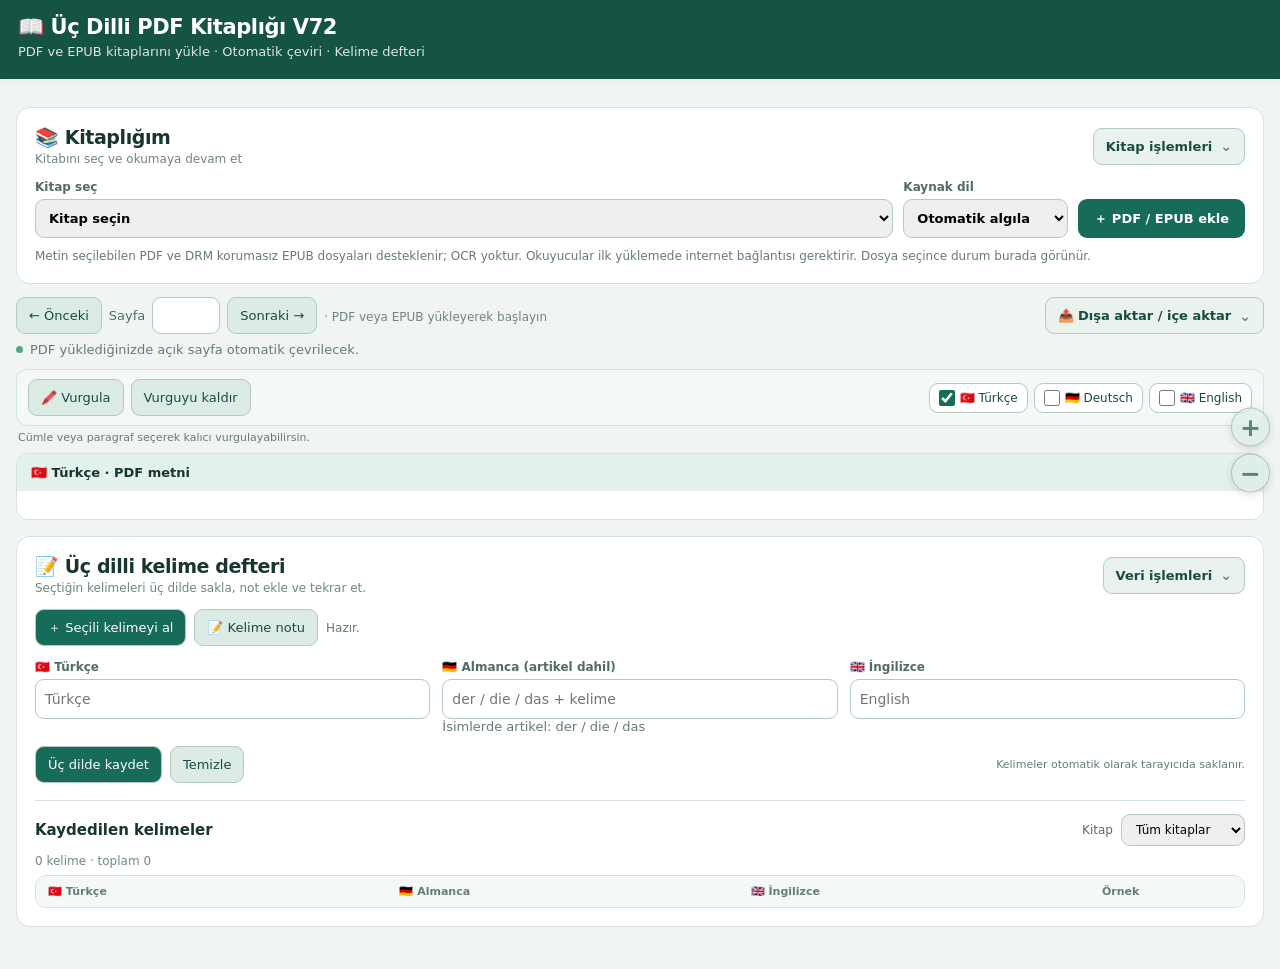
==== index.html @ a6cba95b "V72: save selected word in sentence context and show compact expandable trilingual examples" ====
<!doctype html><html lang="tr"><head><meta charset="utf-8"><meta name="viewport" content="width=device-width,initial-scale=1"><title>Üç Dilli PDF Kitaplığı</title><style>
:root{font-family:system-ui,-apple-system,sans-serif;color:#18352f;background:#f0f5f2}*{box-sizing:border-box}body{margin:0}header{background:#155344;color:white;padding:16px 20px}h1{margin:0;font-size:23px}header p{margin:5px 0;font-size:13px}main{max-width:1500px;margin:auto;padding:12px}button,input,select{font:inherit;border:1px solid #b5c9c1;border-radius:9px;padding:9px}button{background:#dcece5;color:#164d3f;cursor:pointer}button.primary{background:#176b59;color:white}button:disabled{opacity:.5}nav,.actions{display:flex;align-items:center;flex-wrap:wrap;gap:8px;margin:10px 0}nav input{width:90px}.cols{display:grid;grid-template-columns:repeat(3,minmax(0,1fr));gap:10px}.panel,section{background:white;border:1px solid #d4e2db;border-radius:12px;overflow:hidden}.panel h3{background:#e5f1eb;margin:0;padding:12px}.text{padding:14px;white-space:pre-wrap;line-height:1.85;overflow-wrap:anywhere;max-height:70vh;overflow-y:auto}.token{cursor:pointer}.token.chosen{background:#ffe4a1}.note{color:#657b73;font-size:13px}section{margin-top:12px;padding:14px}section h2{margin-top:0}.field label{display:block;font-size:13px;font-weight:650}.field input{width:100%}.article.der{color:#2563eb}.article.die{color:#dc2626}.article.das{color:#16a34a}.entry{padding:8px;background:#f4f8f6;margin:6px 0;border-radius:8px}.entry button{float:right;padding:4px 8px}.warn{background:#fff5dc;padding:9px;border-radius:8px}.hidden{display:none}@media(max-width:850px){.cols{grid-template-columns:1fr}.text{max-height:40vh}}
.translated-part{margin:0 0 1em;padding-bottom:.45em;border-bottom:1px solid #edf1ee;line-height:1.8}
.sentence-unit{border-radius:5px;cursor:pointer;box-decoration-break:clone;-webkit-box-decoration-break:clone;transition:background-color .15s}
.sentence-unit.sentence-active{background:#ffe39a!important;outline:1px solid #e6b85a}
.sentence-unit .token.chosen{background:#b4e3d2}
.token.has-note{border-bottom:2px dotted #bf7a13}.note-overlay[hidden]{display:none}.note-overlay{position:fixed;inset:0;z-index:1000;background:#0009;display:flex;align-items:center;justify-content:center;padding:16px}.note-dialog{width:min(560px,100%);max-height:90vh;overflow:auto;background:white;border-radius:14px;padding:22px;box-shadow:0 15px 50px #0004}.note-dialog h2{margin-top:0}
/* V66: Follow device appearance consistently in Chrome, Brave and Safari. */
@media (prefers-color-scheme: dark){
 :root{color-scheme:dark;color:#e2eee9;background:#151a19}
 body{background:#151a19;color:#e2eee9}
 header{background:#124c3e;color:#fff}
 .panel,section{background:#1c2321;border-color:#3b4a44;color:#e2eee9}
 .panel h3{background:#203b32;color:#f1f8f4}
 .translated-part{border-bottom-color:#37423e}
 button{background:#29473c;color:#e4f5ed;border-color:#49675b}
 button.primary{background:#176b59;color:white}
 input,select,textarea{background:#202826;color:#eef7f2;border-color:#52665d}
 input::placeholder,textarea::placeholder{color:#9aaba4}
 .note{color:#acbdb5}
 .entry{background:#27312d;color:#e2eee9}
 .warn{background:#4a3921;color:#fff0ce}
 .sentence-unit.sentence-active{background:#70571d!important;outline-color:#c6a14d}
 .token.chosen{background:#6d531f;color:#fff}
 .sentence-unit .token.chosen{background:#245b4a;color:#fff}
 .note-dialog{background:#222a27;color:#edf6f0}
 #libraryStatus{color:#f0a68b!important}
 #translationImport{background:#202826}
 label[style*="background:#f1f8f3"]{background:#263e33!important;border-color:#49675b!important;color:#e2eee9}
}
.sentence-unit.saved-highlight{background:#bcebc9!important;color:#153b28;border-radius:3px;box-decoration-break:clone;-webkit-box-decoration-break:clone}.sentence-unit.saved-highlight.sentence-active{background:#ffe39a!important;color:#322707;outline:1px solid #e6b85a}@media(prefers-color-scheme:dark){.sentence-unit.saved-highlight{background:#286b4b!important;color:#e5ffec}.sentence-unit.saved-highlight.sentence-active{background:#70571d!important;color:#fff3c8;outline-color:#c6a14d}}
/* V69: Persistent reading font size for all three columns. */
.text{font-size:var(--reading-font-size,16px)}
.reading-zoom{position:fixed;right:10px;top:50%;transform:translateY(-50%);z-index:90;display:flex;flex-direction:column;gap:7px;opacity:.68;transition:opacity .2s}
.reading-zoom:hover,.reading-zoom:focus-within{opacity:1}
.reading-zoom button{display:flex;align-items:center;justify-content:center;width:39px;height:39px;padding:0;border-radius:50%;font-size:25px;font-weight:650;line-height:1;background:#dcece5;color:#164d3f;border:1px solid #8ea99f;box-shadow:0 2px 9px #0003;touch-action:manipulation}
@media(prefers-color-scheme:dark){.reading-zoom button{background:#345a4c;color:#f0fff5;border-color:#759a8b}}

/* V70: optional reading languages and adaptive columns. */
.language-visibility{display:flex;gap:10px;flex-wrap:wrap;margin:12px 0 8px}
.language-visibility label{display:inline-flex;align-items:center;gap:5px;padding:7px 11px;border-radius:9px;border:1px solid #b5c9c1;cursor:pointer;background:#e5f1eb;color:#164d3f}
.language-visibility input{width:18px;height:18px;margin:0;accent-color:#176b59}
.reading-cols{grid-template-columns:repeat(var(--visible-reading-columns,1),minmax(0,1fr))}
.reading-cols>.panel[hidden]{display:none!important}
@media(max-width:850px){.reading-cols{grid-template-columns:1fr}}
@media(prefers-color-scheme:dark){.language-visibility label{background:#203b32;color:#e2eee9;border-color:#49675b}}

/* V71: coherent compact application interface; behavior and control IDs unchanged */
:root{--ui-border:#d6e3dc;--ui-surface:#fff;--ui-soft:#f4f8f6;--ui-ink:#18352f;--ui-accent:#176b59}
header{padding:15px max(18px,calc((100vw - 1500px)/2 + 12px));box-shadow:0 2px 10px #0000000c}
header h1{font-size:21px;letter-spacing:-.4px}header p{opacity:.85}
main{padding:16px 16px 42px;max-width:1530px}
.ui-card{background:var(--ui-surface);border:1px solid var(--ui-border);border-radius:14px;padding:18px;overflow:visible}
.ui-card h2{font-size:19px;letter-spacing:-.4px;margin:0}
.ui-muted{font-size:12px;color:#70867d;margin:3px 0 0}
.ui-section-heading{display:flex;align-items:center;justify-content:space-between;gap:12px;margin-bottom:14px}
.ui-library-controls{display:flex;align-items:end;gap:10px;flex-wrap:wrap}
.ui-field{display:flex;flex-direction:column;gap:5px;font-size:12px;font-weight:650;color:#526c60}
.ui-field select{height:39px;max-width:100%;font-size:13px}
.ui-book-picker{flex:1 1 330px;min-width:180px}.ui-book-picker select{width:100%}
.ui-source-picker{flex:0 1 165px}
.ui-upload{height:39px;display:inline-flex;align-items:center;justify-content:center;position:relative;overflow:hidden;border-radius:9px;background:#176b59;color:#fff;padding:0 16px;font-size:13px;font-weight:650;cursor:pointer;white-space:nowrap}
.ui-upload input{position:absolute;inset:0;width:100%;height:100%;opacity:0;cursor:pointer;font-size:100px}
.ui-library-status{font-size:12px!important;font-weight:400!important;margin:10px 0 0;line-height:1.45;white-space:pre-wrap}
.reader-toolbar{display:flex;justify-content:space-between;align-items:center;gap:10px;flex-wrap:wrap;margin:13px 0 7px}
.ui-page-controls{display:flex;align-items:center;gap:7px;flex-wrap:wrap}
.ui-page-controls button,.reading-tools button,.ui-word-toolbar button,.ui-save-row button{height:37px;padding:7px 12px;font-size:13px}
.ui-page-input{display:flex;align-items:center;gap:7px;font-size:13px;color:#526c60}
.ui-page-input input{width:68px;height:37px;padding:6px 8px;font-size:13px}
.ui-page-controls #pageLabel{font-size:12px}
.ui-menu{position:relative;flex-shrink:0}
.ui-menu>summary{list-style:none;display:flex;align-items:center;gap:8px;justify-content:space-between;border:1px solid #b5c9c1;background:#e9f2ed;color:#164d3f;border-radius:9px;padding:9px 12px;cursor:pointer;font-size:13px;font-weight:600;min-height:37px;user-select:none}
.ui-menu>summary::-webkit-details-marker{display:none}
.ui-chevron{opacity:.65;font-size:14px}
.ui-menu[open]>summary{background:#d9ebe1}
.ui-menu-content{position:absolute;right:0;top:calc(100% + 5px);width:245px;max-width:calc(100vw - 36px);background:var(--ui-surface);border:1px solid var(--ui-border);box-shadow:0 12px 32px #0002;border-radius:12px;padding:10px;z-index:120;display:flex;flex-direction:column;gap:5px}
.ui-menu-content button,.ui-import-label{display:block;text-align:left;width:100%;font-size:13px;padding:9px 10px;border-radius:8px;background:var(--ui-soft);border:1px solid transparent;color:var(--ui-ink);cursor:pointer;line-height:1.4}
.ui-menu-content button:hover,.ui-import-label:hover{border-color:#91b8a5}
.ui-menu-title{font-size:11px;text-transform:uppercase;letter-spacing:.07em;font-weight:700;color:#718b7e;padding:8px 7px 3px}
.ui-import-label{position:relative;overflow:hidden}
.ui-import-label input{position:absolute;inset:0;width:100%;height:100%;opacity:0;cursor:pointer;font-size:100px}
.ui-danger{color:#a23930!important}
.ui-status-line{display:flex;align-items:center;gap:7px;margin:4px 0 12px;font-size:12px;min-height:16px}
.ui-status-dot{width:7px;height:7px;border-radius:50%;background:#50a783;flex-shrink:0}
.reading-tools{display:flex;align-items:center;justify-content:space-between;gap:8px;flex-wrap:wrap;padding:9px 11px;border:1px solid var(--ui-border);background:var(--ui-soft);border-radius:11px}
.ui-highlight-actions{display:flex;gap:7px;flex-wrap:wrap}
.reading-tools .language-visibility{margin:0;gap:6px}
.reading-tools .language-visibility label{padding:6px 9px;font-size:12px;background:var(--ui-surface)}
.reading-tools .language-visibility input{width:16px;height:16px}
.ui-inline-status{font-size:11px;margin:5px 2px 9px;min-height:13px}
.reading-cols{gap:12px}
.reading-cols .panel{border-radius:12px}
.reading-cols .panel h3{font-size:13px;font-weight:700;padding:11px 14px}
.vocab-card{margin-top:16px}
.ui-word-toolbar{display:flex;align-items:center;gap:8px;flex-wrap:wrap;margin-bottom:14px}
.ui-word-toolbar .note{font-size:12px}
.ui-word-fields{gap:12px;margin:0 0 12px}
.ui-word-fields .field label{font-size:12px;color:#526c60;margin-bottom:5px}
.ui-word-fields .field input{height:40px;font-size:14px}
.ui-save-row{display:flex;align-items:center;gap:8px;flex-wrap:wrap}
.ui-save-row #storageNote{margin-left:auto;font-size:11px}
.ui-vocab-divider{border-top:1px solid var(--ui-border);margin:17px 0 13px}
.ui-list-controls{display:flex;align-items:center;justify-content:space-between;gap:12px;flex-wrap:wrap;margin-bottom:12px}
.ui-list-controls h3{font-size:15px;margin:0}
.ui-list-controls label{display:flex;align-items:center;gap:8px;font-size:12px;color:#526c60}
.ui-list-controls select{font-size:12px;padding:7px 10px}
#saved .entry{border:1px solid var(--ui-border);padding:11px 12px;border-radius:10px}
button{transition:background .15s,border-color .15s,transform .1s}
button:active{transform:translateY(1px)}
@media(prefers-color-scheme:dark){:root{--ui-border:#3b4a44;--ui-surface:#1c2321;--ui-soft:#26332d;--ui-ink:#e2eee9;--ui-accent:#68b99b}.ui-muted,.ui-field,.ui-page-input,.ui-word-fields .field label,.ui-list-controls label{color:#a9bcb1}.ui-menu>summary{background:#29473c;color:#e4f5ed;border-color:#49675b}.ui-menu[open]>summary{background:#355c4b}.reading-tools .language-visibility label{background:#26332d;color:#e2eee9}.ui-upload{background:#176b59}.ui-menu-title{color:#adc6b8}}
@media(max-width:640px){main{padding:10px}.ui-card{padding:13px}.ui-section-heading{align-items:flex-start}.ui-book-picker{flex-basis:100%}.ui-source-picker{flex:1 1 140px}.ui-upload{flex:1 1 140px}.reader-toolbar{align-items:stretch}.ui-page-controls{flex:1}.ui-toolbar-right{margin-left:auto}.reading-tools{align-items:stretch}.reading-tools .language-visibility{width:100%}.ui-save-row #storageNote{margin-left:0;width:100%}.ui-word-fields{grid-template-columns:1fr}}

/* V72: compact vocabulary grid with expandable sentence context */
.vocab-card .ui-list-controls{margin-bottom:8px}
.vocab-count{font-size:12px;color:#718b7e;margin:0 0 7px}
.vocab-table{border:1px solid var(--ui-border);border-radius:11px;overflow:hidden}
.vocab-table-head,.vocab-row-main{display:grid;grid-template-columns:minmax(0,1fr) minmax(0,1fr) minmax(0,1fr) 78px 40px;gap:12px;align-items:center}
.vocab-table-head{background:var(--ui-soft);padding:9px 12px;font-size:11px;font-weight:700;color:#667e72}
.vocab-row{padding:10px 12px;border-top:1px solid var(--ui-border)}
.vocab-row:first-of-type{border-top:0}
.vocab-row-main{font-size:13px}
.vocab-cell{overflow-wrap:anywhere;line-height:1.4}
.vocab-book-meta{font-size:10px;color:#81968c;margin-top:4px;overflow-wrap:anywhere}
.vocab-example-cell{font-size:11px;white-space:nowrap}
.vocab-example-badge{color:#176b59;font-weight:650}
.vocab-remove{font-size:11px;padding:5px 6px;min-width:38px}
.vocab-expand{margin-top:7px}
.vocab-expand>summary{cursor:pointer;font-size:11px;color:#176b59;list-style:none;display:inline-flex;gap:8px;align-items:center;padding:4px 0}
.vocab-expand>summary::-webkit-details-marker{display:none}
.vocab-example{padding:11px 12px;margin:6px 0;border-radius:9px;background:var(--ui-soft);border:1px solid var(--ui-border)}
.vocab-example-source{font-size:11px;font-weight:600;color:#70867d;margin-bottom:7px}
.vocab-example-grid{display:grid;grid-template-columns:repeat(3,minmax(0,1fr));gap:12px}
.vocab-example-lang>span{font-size:10px;font-weight:700;color:#738b7f}
.vocab-example-lang p{margin:4px 0 0;font-size:12px;line-height:1.65;overflow-wrap:anywhere}
.vocab-word-mark{background:#bcebc9;color:#164d3f;padding:0 2px;border-radius:2px}
@media(prefers-color-scheme:dark){.vocab-example-badge,.vocab-expand>summary{color:#89d8b2}.vocab-word-mark{background:#286b4b;color:#e5ffec}}
@media(max-width:650px){.vocab-table-head{display:none}.vocab-row-main{grid-template-columns:minmax(0,1fr) minmax(0,1fr) 38px;gap:6px 10px}.vocab-cell:nth-child(3){grid-column:1/3}.vocab-example-cell{grid-column:1/3}.vocab-remove{grid-column:3;grid-row:1/3}.vocab-cell:before{content:attr(data-label) " ";font-size:10px;font-weight:700;color:#7a9186}.vocab-example-grid{grid-template-columns:1fr;gap:8px}}
</style></head><body><div class="reading-zoom" aria-label="Metin boyutu"><button type="button" onclick="changeReadingFont(1)" aria-label="Yazıyı büyüt" title="Yazıyı büyüt">+</button><button type="button" onclick="changeReadingFont(-1)" aria-label="Yazıyı küçült" title="Yazıyı küçült">−</button></div><header><h1>📖 Üç Dilli PDF Kitaplığı V72</h1><p>PDF ve EPUB kitaplarını yükle · Otomatik çeviri · Kelime defteri</p></header><main>
<section id="library" class="ui-card library-card">
 <div class="ui-section-heading"><div><h2>📚 Kitaplığım</h2><p class="ui-muted">Kitabını seç ve okumaya devam et</p></div>
 <details class="ui-menu"><summary aria-label="Kitap işlemleri">Kitap işlemleri <span class="ui-chevron">⌄</span></summary><div class="ui-menu-content"><button class="ui-danger" onclick="deleteBook()">Seçili kitabı kaldır</button><p class="ui-muted">Yalnızca seçili kitabı kitaplıktan kaldırır.</p></div></details></div>
 <div class="ui-library-controls"><label class="ui-field ui-book-picker"><span>Kitap seç</span><select id="bookSelect" onchange="switchBook(this.value)" aria-label="Kitap seç"><option value="none">Kitap seçin</option></select></label>
 <label class="ui-field ui-source-picker"><span>Kaynak dil</span><select id="pdfSourceLang" aria-label="PDF kaynak dili"><option value="auto">Otomatik algıla</option><option value="tr">🇹🇷 Türkçe</option><option value="de">🇩🇪 Almanca</option><option value="en">🇬🇧 İngilizce</option></select></label>
 <label class="ui-upload"><span>＋ PDF / EPUB ekle</span><input type="file" id="pdfInput" accept=".pdf,.epub,application/pdf,application/epub+zip" aria-label="PDF veya EPUB dosyası seç — otomatik kitaplığa eklenir"></label></div>
 <p class="note ui-library-status" id="libraryStatus">Metin seçilebilen PDF ve DRM korumasız EPUB dosyaları desteklenir; OCR yoktur. Okuyucular ilk yüklemede internet bağlantısı gerektirir. Dosya seçince durum burada görünür.</p>
</section>
<div class="reader-toolbar">
 <div class="ui-page-controls"><button onclick="move(-1)" aria-label="Önceki sayfa">← Önceki</button><label class="ui-page-input">Sayfa <input type="number" id="pageInput" min="1" max="1477" onchange="jump()"></label><button onclick="move(1)" aria-label="Sonraki sayfa">Sonraki →</button><span id="pageLabel" class="ui-muted"></span></div>
 <div class="ui-toolbar-right">
 <details class="ui-menu"><summary>📤 Dışa aktar / içe aktar <span class="ui-chevron">⌄</span></summary><div class="ui-menu-content"><div class="ui-menu-title">Çeviriler</div><button onclick="exportTranslations()">JSON dışa aktar</button><button onclick="exportTranslationsCSV()">CSV dışa aktar</button><label class="ui-import-label">JSON / CSV içe aktar<input id="translationImport" type="file" accept=".json,.csv,application/json,text/csv" onchange="importTranslations(this)"></label><div class="ui-menu-title">Kelime defteri</div><button onclick="downloadCSV()">Kelimeler: CSV dışa aktar</button><span id="transferStatus" class="note"></span></div></details>
 </div>
</div>
<div class="ui-status-line"><span class="ui-status-dot"></span><span class="note" id="translationStatus"></span></div>
<div class="reading-tools">
 <div class="ui-highlight-actions"><button onclick="saveTextHighlight()">🖍️ Vurgula</button><button onclick="removeTextHighlight()">Vurguyu kaldır</button></div>
 <div class="language-visibility" role="group" aria-label="Görüntülenecek diller"><label><input type="checkbox" id="showTr" checked onchange="toggleReadingLanguage('tr',this.checked)"> 🇹🇷 Türkçe</label><label><input type="checkbox" id="showDe" onchange="toggleReadingLanguage('de',this.checked)"> 🇩🇪 Deutsch</label><label><input type="checkbox" id="showEn" onchange="toggleReadingLanguage('en',this.checked)"> 🇬🇧 English</label></div>
</div>
<div class="ui-inline-status note" id="highlightStatus">Cümle veya paragraf seçerek kalıcı vurgulayabilirsin.</div>
<div class="cols reading-cols" id="readingCols"><article class="panel" data-reading-lang="tr"><h3>🇹🇷 Türkçe · PDF metni</h3><div class="text" id="trText"></div></article><article class="panel" data-reading-lang="de"><h3>🇩🇪 Deutsch · otomatik çeviri</h3><div class="text" id="deText"></div></article><article class="panel" data-reading-lang="en"><h3>🇬🇧 English · automatic translation</h3><div class="text" id="enText"></div></article></div><section class="ui-card vocab-card"><div class="ui-section-heading"><div><h2>📝 Üç dilli kelime defteri</h2><p class="ui-muted">Seçtiğin kelimeleri üç dilde sakla, not ekle ve tekrar et.</p></div>
<details class="ui-menu"><summary>Veri işlemleri <span class="ui-chevron">⌄</span></summary><div class="ui-menu-content">
<div class="ui-menu-title">Kelimeler</div><button onclick="downloadCSV()">CSV dışa aktar</button><button onclick="downloadWordsJSON()">JSON dışa aktar</button><label class="ui-import-label">JSON / CSV birleştir<input type="file" accept=".json,.csv,application/json,text/csv" onchange="importBackup(this)"></label>
<div class="ui-menu-title">Notlar</div><button onclick="downloadNotesJSON()">Notları JSON dışa aktar</button><button onclick="downloadNotesCSV()">Notları CSV dışa aktar</button><label class="ui-import-label">Notları JSON / CSV birleştir<input type="file" accept=".json,.csv" onchange="importNotes(this)"></label><span id="notesTransferStatus" class="note"></span>
</div></details></div>
<div class="ui-word-toolbar"><button class="primary" onclick="takeWord()">＋ Seçili kelimeyi al</button><button onclick="openSelectedNote()">📝 Kelime notu</button><span id="status" class="note">Hazır.</span></div>
<div class="cols ui-word-fields"><div class="field"><label>🇹🇷 Türkçe</label><input id="tr" placeholder="Türkçe"></div><div class="field"><label>🇩🇪 Almanca (artikel dahil)</label><input id="de" placeholder="der / die / das + kelime" oninput="preview()"><div id="articlePreview" class="note"></div></div><div class="field"><label>🇬🇧 İngilizce</label><input id="en" placeholder="English"></div></div>
<div class="ui-save-row"><button class="primary" onclick="saveWord()">Üç dilde kaydet</button><button onclick="clearFields()">Temizle</button><span id="storageNote" class="note">Kelimeler otomatik olarak tarayıcıda saklanır.</span></div>
<div class="ui-vocab-divider"></div>
<div class="ui-list-controls"><h3>Kaydedilen kelimeler</h3><label>Kitap <select id="wordBookFilter" onchange="renderSaved()"><option value="all">Tüm kitaplar</option></select></label></div>
<div id="saved"></div></section></main><div id="noteOverlay" class="note-overlay" hidden><div class="note-dialog" role="dialog" aria-modal="true" aria-labelledby="noteHeading"><h2 id="noteHeading">📝 Kelime notu</h2><div id="noteContext" class="note"></div><label for="noteEditor">Notun</label><textarea id="noteEditor" rows="5" placeholder="Bu kelimeyle ilgili notunu yaz…" style="width:100%;font:inherit;padding:10px;border:1px solid #a8c5b9;border-radius:8px;resize:vertical"></textarea><p id="noteStatus" class="note"></p><div class="actions"><button class="primary" onclick="saveSelectedNote()">Notu kaydet</button><button onclick="deleteSelectedNote()">Notu sil</button><button onclick="closeNote()">Kapat</button></div></div></div><script>
// Early diagnostic bootstrap: independent from the large book data / translation script.
(function(){
 var field=document.getElementById('pdfInput');
 var status=document.getElementById('libraryStatus');
 function say(msg){if(status){status.textContent=msg;status.style.color='#155344';}}
 window.addEventListener('error',function(e){if(status && field.files && field.files.length){say('⚠ JavaScript hatası: '+(e.message||'bilinmeyen hata')+' (satır '+(e.lineno||'?')+')');}},true);
 window.addEventListener('unhandledrejection',function(e){if(status && field.files && field.files.length){say('⚠ İşlem hatası: '+String(e.reason&&e.reason.message||e.reason));}});
 var last='';
 function picked(){
  var file=field.files&&field.files[0];if(!file)return;
  var sig=file.name+'|'+file.size+'|'+file.lastModified;
  if(sig===last)return;last=sig;
  say('✓ Kitap algılandı: '+file.name+' ('+Math.round(file.size/1024)+' KB). Okuyucu başlatılıyor…');
  setTimeout(function(){
   if(typeof window.handlePDFSelection==='function'){
    try{window.handlePDFSelection(field)}catch(e){say('⚠ Yükleme çağrısı hatası: '+e.message)}
   }else{say('⚠ Ana uygulama kodu başlatılamadı. PDF işleyici bulunamadı.');}
  },30);
 }
 field.addEventListener('change',picked);field.addEventListener('input',picked);
 window.addEventListener('focus',function(){setTimeout(picked,250)});
 setInterval(picked,800);
})();
</script><script>let pages=[];
const OFFLINE_FIRST=[];
let offlineMode=false;
let BOOK='threepdf_no_book_page', CACHE='threepdf_no_book_translations'; const LEGACY='risale_words_v8';
let pos=11, picked=null, seq=0, words=[], cached={};
let currentBook='none'; let sourceLang='tr';
try{pos=Math.max(0,Math.min(pages.length-1,Number(localStorage.getItem(BOOK)||12)-1))}catch(e){}
try{let w=JSON.parse(localStorage.getItem(LEGACY)||'[]');if(Array.isArray(w))words=w.filter(x=>Array.isArray(x)&&x.length===3)}catch(e){}
try{cached=JSON.parse(localStorage.getItem(CACHE)||'{}')||{}}catch(e){}
const $=id=>document.getElementById(id);
function esc(s){return String(s||'').replace(/[&<>"']/g,c=>({'&':'&amp;','<':'&lt;','>':'&gt;','"':'&quot;',"'":'&#39;'}[c]))}
function tokens(s,lang){return String(s||'').split(/(\s+)/).map(t=>t.trim()?'<span class="token" data-lang="'+lang+'" onclick="choose(this,event)">'+esc(t)+'</span>':t).join('')}
// V18: paragraph-level durable translation cache and bounded background retry.
let PART_CACHE='threepdf_no_book_parts';
let partCache={};
try{partCache=JSON.parse(localStorage.getItem(PART_CACHE)||'{}')||{}}catch(e){}
// V44: durable IndexedDB storage for translations, vocabulary and word lookup cache.
// Legacy localStorage records are read for one-time, non-destructive migration.
const STORE_DB='three_language_reader_data_v44';
let storageDBPromise=null, saveTimers=new Map(), saveVersions=new Map(), saveFailures=new Set();
function openDataDB(){
 if(!window.indexedDB)return Promise.reject(Error('IndexedDB desteklenmiyor'));
 if(!storageDBPromise)storageDBPromise=new Promise((resolve,reject)=>{
  const r=indexedDB.open(STORE_DB,1);
  r.onupgradeneeded=()=>{if(!r.result.objectStoreNames.contains('records'))r.result.createObjectStore('records')};
  r.onsuccess=()=>resolve(r.result);r.onerror=()=>reject(r.error||Error('Veritabanı açılamadı'));
 }).catch(e=>{storageDBPromise=null;throw e});
 return storageDBPromise;
}
// V54: local-file fallback when Brave cannot open IndexedDB.
const FALLBACK_PREFIX='three_reader_v53_';
let storageMode='checking';
function fallbackRead(key){const raw=localStorage.getItem(FALLBACK_PREFIX+key);return raw===null?undefined:JSON.parse(raw)}
function fallbackWrite(key,value){const encoded=JSON.stringify(value);localStorage.setItem(FALLBACK_PREFIX+key,encoded);if(localStorage.getItem(FALLBACK_PREFIX+key)!==encoded)throw Error('Yerel kayıt doğrulanamadı');return true}
async function storageEngine(){
 if(storageMode==='indexeddb'||storageMode==='local')return storageMode;
 try{const db=await openDataDB();db.transaction('records','readonly');storageMode='indexeddb'}
 catch(e){try{const test=FALLBACK_PREFIX+'test';localStorage.setItem(test,'ok');if(localStorage.getItem(test)!=='ok')throw Error('Depolama testi başarısız');localStorage.removeItem(test);storageMode='local';storageNotice('ℹ IndexedDB kullanılamıyor; doğrulamalı yerel kayıt etkin. Tarayıcı verilerini temizlemeyin.')}catch(err){storageMode='unavailable';throw Error('IndexedDB ve localStorage kullanılamıyor: '+err.message)}}
 return storageMode;
}
async function dataRead(key){const mode=await storageEngine();if(mode==='local')return fallbackRead(key);const db=await openDataDB();return new Promise((resolve,reject)=>{const r=db.transaction('records','readonly').objectStore('records').get(key);r.onsuccess=()=>resolve(r.result);r.onerror=()=>reject(r.error||Error('Okuma başarısız'))})}
async function dataWrite(key,value){const mode=await storageEngine();if(mode==='local')return fallbackWrite(key,value);const db=await openDataDB();return new Promise((resolve,reject)=>{const tx=db.transaction('records','readwrite');tx.objectStore('records').put(value,key);tx.oncomplete=()=>resolve(true);tx.onerror=()=>reject(tx.error||Error('Yazma başarısız'));tx.onabort=()=>reject(tx.error||Error('Yazma iptal edildi'))})}
function storageNotice(message){const el=$('storageNote');if(el)el.textContent=message}
function queueDataSave(key,value,delay=0){
 const version=(saveVersions.get(key)||0)+1;saveVersions.set(key,version);
 if(saveTimers.has(key))clearTimeout(saveTimers.get(key));
 // Snapshot now: changing books must not change the pending record.
 const snapshot=JSON.stringify(value);
 const timer=setTimeout(async()=>{
  saveTimers.delete(key);
  try{await dataWrite(key,JSON.parse(snapshot));
   const check=await dataRead(key);
   if(JSON.stringify(check)!==snapshot)throw Error('Kaydedilen veri doğrulanamadı');
   if(saveVersions.get(key)===version){saveFailures.delete(key);if(!saveFailures.size)storageNotice('✓ Kayıtlar '+(storageMode==='local'?'yerel depoya':'IndexedDB’ye')+' kaydedildi ve doğrulandı.');}
  }catch(e){saveFailures.add(key);storageNotice('⚠ Kayıt doğrulanamadı: '+(e.message||e)+'. JSON/CSV yedeği al.');}
 },delay);
 saveTimers.set(key,timer);
}
async function loadStoredObject(key,legacyKey,fallback){
 try{const stored=await dataRead(key);if(stored!==undefined)return stored;}catch(e){storageNotice('⚠ IndexedDB açılamadı; eski kayıtlar okunuyor.');}
 let old=fallback;try{const parsed=JSON.parse(localStorage.getItem(legacyKey)||'null');if(parsed!==null)old=parsed}catch(e){}
 if(old&&((Array.isArray(old)&&old.length)||(!Array.isArray(old)&&Object.keys(old).length)))queueDataSave(key,old,0);
 return old;
}
function bookPartsKey(){return 'parts:'+PART_CACHE}
function bookLegacyKey(){return 'legacy:'+CACHE}
async function hydrateBookRecords(bookId){
 const partsKey=bookPartsKey(),legacyKey=bookLegacyKey();
 const [p,c]=await Promise.all([loadStoredObject(partsKey,PART_CACHE,partCache),loadStoredObject(legacyKey,CACHE,cached)]);
 if(bookId!==currentBook)return false;
 partCache=p&&typeof p==='object'&&!Array.isArray(p)?p:{};
 cached=c&&typeof c==='object'&&!Array.isArray(c)?c:{};
 return true;
}
const jobs=new Map();let runnerActive=false,runnerTimer=null,lastRequest=0;
// Background work is limited to one page at a time, keeping memory use bounded.
let backgroundCursor=1, backgroundTimer=null, backgroundStopped=false;
// V59: Only the page currently being read is translated. No background scanning.
const backgroundEnabled=false;
function setBackgroundEnabled(){ /* Legacy compatibility: intentionally disabled. */ }
// V57: foreground actions preempt automatic background translation.
let lastUserActivity=Date.now(),lastBackgroundRequest=0;
const BACKGROUND_GAP=9000, USER_IDLE_GAP=12000;
function markReaderActivity(){lastUserActivity=Date.now()}
['pointerdown','keydown','touchstart'].forEach(event=>document.addEventListener(event,markReaderActivity,{passive:true}));
function serviceSummary(){
 const now=Date.now(),blocked=Object.entries(providerState).filter(([_,v])=>v.until>now);
 if(!blocked.length)return '';
 return ' · Servis bekleme: '+blocked.map(([name,v])=>name+' '+Math.ceil((v.until-now)/60000)+' dk').join(', ');
}

let BACKGROUND_CURSOR_KEY='threepdf_no_book_cursor';
try{backgroundCursor=Math.max(1,Math.min(pages.length,Number(localStorage.getItem(BACKGROUND_CURSOR_KEY)||1)))}catch(e){}
// A conservative, local heuristic. Ambiguous or very short documents require manual selection.
function detectSourceLanguage(text){
 const t=String(text||'').slice(0,24000).toLocaleLowerCase();
 const words=(t.match(/[\p{L}]+/gu)||[]);if(words.length<25)return null;
 const counts={tr:0,de:0,en:0};
 const common={tr:['ve','bir','bu','için','olan','ile','olarak','çok','daha','değil','şu','ama','gibi','ben','biz','siz','var','yok'],de:['und','der','die','das','ist','nicht','mit','ein','eine','für','auf','von','sich','auch','den','dem','des','werden'],en:['the','and','of','to','in','is','that','for','with','are','was','this','from','have','not','you','they','their']};
 for(const w of words)for(const lang of ['tr','de','en'])if(common[lang].includes(w))counts[lang]++;
 counts.tr+=(t.match(/[ğıışş]/g)||[]).length*0.8;
 counts.de+=(t.match(/[äöüß]/g)||[]).length*0.5;
 const ranked=Object.entries(counts).sort((a,b)=>b[1]-a[1]);
 return ranked[0][1]>=5&&ranked[0][1]>=ranked[1][1]*1.35?ranked[0][0]:null;
}
const translationTargets=()=>['tr','de','en'].filter(l=>l!==sourceLang);
function pageOnlineComplete(n){
  const text=pages[n-1]||'';
  if(!text.trim())return false;
  const e=partCache[n];
  if(e && e.sourceLength===text.length && e.pieces?.length && e.pieces.every(p=>translationTargets().every(l=>p[l])))return true;
  const legacy=cached[n];
  return !!(translationTargets().every(l=>legacy?.[l]));
}
function updateBookProgress(){ /* İlerleme bandı kaldırıldı. */ }
function findBackgroundPage(){
  for(let offset=0;offset<pages.length;offset++){
    const n=(backgroundCursor-1+offset)%pages.length+1;
    if((pages[n-1]||'').trim()&&!pageOnlineComplete(n)){
      backgroundCursor=n%pages.length+1;
      try{localStorage.setItem(BACKGROUND_CURSOR_KEY,String(backgroundCursor))}catch(e){}
      return n;
    }
  }
  return null;
}
function scheduleBackground(ms=2000){
  if(backgroundTimer)clearTimeout(backgroundTimer);
  if(!backgroundEnabled){backgroundTimer=null;return;}
  backgroundTimer=setTimeout(backgroundTick,ms);
}
function backgroundTick(){
  if(!backgroundEnabled){backgroundTimer=null;updateBookProgress();return;}
  updateBookProgress();
  if(document.hidden){scheduleBackground(30000);return}
  if(!navigator.onLine){scheduleBackground(30000);return}
  // Do not flood the queue. The open page is always processed first.
  if(jobs.size===0 && !runnerActive && Date.now()>=serviceCooldownUntil && Date.now()-lastUserActivity>=USER_IDLE_GAP && Date.now()-lastBackgroundRequest>=BACKGROUND_GAP){
    const page=findBackgroundPage();
    if(page!==null){lastBackgroundRequest=Date.now();enqueuePage(page);}
  }
  scheduleBackground(5000);
}

const sleep=ms=>new Promise(r=>setTimeout(r,ms));
function splitParagraphs(text){
  // Preserve the order of the PDF text, even when the PDF has no blank lines.
  const paragraphs=String(text||'').trim().split(/\n\s*\n+/).filter(Boolean);
  const output=[];
  for(const paragraph of paragraphs){
    let rest=paragraph.trim();
    while(rest.length>420){
      let at=rest.lastIndexOf(' ',420);if(at<180)at=420;
      output.push(rest.slice(0,at).trim());rest=rest.slice(at).trim();
    }
    if(rest)output.push(rest);
  }
  return output;
}
function getEntry(page){
  const text=pages[page-1]||'', pieces=splitParagraphs(text);
  let e=partCache[page];
  if(!e||e.sourceLength!==text.length||!Array.isArray(e.pieces)||e.pieces.length!==pieces.length||e.pieces.some((p,i)=>!p||p[sourceLang]!==pieces[i])){
    e={sourceLength:text.length,pieces:pieces.map(src=>({tr:sourceLang==='tr'?src:'',de:sourceLang==='de'?src:'',en:sourceLang==='en'?src:''}))};
    // Migrate only full-page translations from previous versions, without
    // guessing which sentence belongs to which paragraph.
    partCache[page]=e;
  }
  return e;
}
function persistParts(){queueDataSave(bookPartsKey(),partCache);return true}

// V51: Sentence highlighting across all three language panels.
// Existing paragraph translations remain untouched. Sentence positions in translated
// paragraphs are approximate when a translation merges or splits sentences.
let activeSentence=null;
function sentenceChunks(text){
 const value=String(text||'');
 const chunks=value.match(/[^.!?…\n]+(?:[.!?…]+[”’"')\]]*)?\s*|\n+/gu)||[];
 return chunks.length?chunks:[value];
}
function sentenceMarkup(text,lang,part){
 return sentenceChunks(text).map((chunk,index)=>'<span class="sentence-unit" data-sentence="'+index+'" data-part="'+part+'" onclick="highlightSentence('+part+','+index+')">'+tokens(chunk,lang)+'</span>').join('');
}
function highlightSentence(part,index,force=false,originLang=null){
 const same=activeSentence&&activeSentence.part===part&&activeSentence.index===index;
 activeSentence=(!force&&same)?null:{part,index};
 document.querySelectorAll('.sentence-unit.sentence-active').forEach(el=>el.classList.remove('sentence-active'));
 if(!activeSentence)return;
 for(const lang of ['tr','de','en']){
  const panel=$(lang+'Text');if(!panel)continue;
  const sentences=panel.querySelectorAll('.sentence-unit[data-part="'+part+'"]');
  if(!sentences.length)continue;
  // Translated sentence boundaries may differ; use the closest sentence by index.
  const target=sentences[Math.min(index,sentences.length-1)];
  target.classList.add('sentence-active');
  if(originLang&&lang!==originLang){
   // Only move the target language when its highlighted sentence is outside view.
   requestAnimationFrame(()=>{
    if(!target.isConnected)return;
    const rect=target.getBoundingClientRect();
    const box=panel.getBoundingClientRect();
    const top=Math.max(box.top,0),bottom=Math.min(box.bottom,window.innerHeight);
    if(rect.bottom<top+12||rect.top>bottom-12){
     target.scrollIntoView({behavior:'smooth',block:'center',inline:'nearest'});
    }
   });
  }
 }
}
function restoreSentenceHighlight(){
 if(activeSentence){const {part,index}=activeSentence;activeSentence=null;highlightSentence(part,index)}
}

const HIGHLIGHT_KEY='threepdf_saved_highlights_v67';
let savedHighlights={};try{savedHighlights=JSON.parse(localStorage.getItem(HIGHLIGHT_KEY)||'{}')||{}}catch(e){}
let highlightSelection=null;
function selectedHighlightUnits(){
 const sel=window.getSelection();if(!sel||sel.isCollapsed||!sel.rangeCount)return [];
 const range=sel.getRangeAt(0),result=[];
 for(const lang of ['tr','de','en']){
  const panel=$(lang+'Text');if(!panel||!panel.contains(range.commonAncestorContainer))continue;
  panel.querySelectorAll('.sentence-unit').forEach(el=>{try{if(range.intersectsNode(el))result.push({lang,part:Number(el.dataset.part),index:Number(el.dataset.sentence)})}catch(e){}});
 }return result;
}
function rememberHighlightSelection(){const found=selectedHighlightUnits();if(found.length)highlightSelection={book:currentBook,page:pos+1,units:found}}
document.addEventListener('selectionchange',()=>{if(!window.getSelection()?.isCollapsed)rememberHighlightSelection()});
function highlightId(lang,part,index){return lang+':'+part+':'+index}
function highlightPageKey(){return currentBook+'::'+(pos+1)}
function applySavedHighlights(){
 const saved=savedHighlights[highlightPageKey()]||[];
 document.querySelectorAll('.text .sentence-unit').forEach(el=>{const lang=el.closest('.text')?.id.replace('Text','');el.classList.toggle('saved-highlight',saved.includes(highlightId(lang,Number(el.dataset.part),Number(el.dataset.sentence))))});
}
function updateSavedHighlights(add){
 const selected=selectedHighlightUnits();
 const units=selected.length?selected:(highlightSelection?.book===currentBook&&highlightSelection?.page===pos+1?highlightSelection.units:[]);
 if(!units.length){$('highlightStatus').textContent='Önce metinden bir cümle veya paragraf seç.';return}
 const key=highlightPageKey(),values=new Set(savedHighlights[key]||[]);
 for(const u of units){const id=highlightId(u.lang,u.part,u.index);if(add)values.add(id);else values.delete(id)}
 if(values.size)savedHighlights[key]=[...values];else delete savedHighlights[key];
 try{localStorage.setItem(HIGHLIGHT_KEY,JSON.stringify(savedHighlights));$('highlightStatus').textContent=add?'✓ Vurgu kaydedildi.':'✓ Vurgu kaldırıldı.'}catch(e){$('highlightStatus').textContent='⚠ Vurgu kaydedilemedi: '+e.message}
 applySavedHighlights();window.getSelection()?.removeAllRanges();highlightSelection=null;
}
function saveTextHighlight(){updateSavedHighlights(true)}
function removeTextHighlight(){updateSavedHighlights(false)}
function showParts(page){
 if(page!==pos+1)return;
 const e=getEntry(page),old=cached[page]||{};
 for(const lang of ['tr','de','en']){
  const content=lang!==sourceLang&&!e.pieces.some(p=>p[lang])&&old[lang]
    ?sentenceMarkup(old[lang],lang,0)
    :e.pieces.map((p,i)=>'<div class="translated-part" data-part="'+i+'">'+(p[lang]?sentenceMarkup(p[lang],lang,i):'<span class="note">⏳ '+(i+1)+'. bölüm çeviri bekliyor…</span>')+'</div>').join('');
  $(lang+'Text').innerHTML=content||'<span class="note">Bu sayfada metin yok.</span>';
 }
 restoreSentenceHighlight();markNotes();applySavedHighlights();
 const finished=e.pieces.filter(p=>translationTargets().every(l=>p[l])).length;
 $('translationStatus').textContent=errorByPage[page]||(finished===e.pieces.length?'✓ Tüm bölümler çevrildi ve kaydedildi ('+finished+'/'+e.pieces.length+').':'Çevrilen bölüm: '+finished+'/'+e.pieces.length+' · Açık sayfanın eksikleri çevriliyor.');
}
function offlineFirst(){offlineMode=false;render();}
function showOfflineFirst(){
  activeSentence=null;
  $('pageInput').value=12;
  $('pageLabel').textContent='';
  for(const lang of ['tr','de','en']){
    $(lang+'Text').innerHTML=OFFLINE_FIRST.map((p,i)=>'<div class="translated-part" data-part="'+i+'">'+sentenceMarkup(p[lang],lang,i)+'</div>').join('');
  }
  $('translationStatus').textContent='✓ Birinci Söz: '+OFFLINE_FIRST.length+' eşleştirilmiş bölüm cihazda hazır. İnternet gerekmez.';
}
function render(){
  if(!pages.length){$('pageInput').value='';$('pageLabel').textContent=' · PDF veya EPUB yükleyerek başlayın';for(const lang of ['tr','de','en'])$(lang+'Text').textContent='';$('translationStatus').textContent='PDF yüklediğinizde açık sayfa otomatik çevrilecek.';return;}
  if(offlineMode){offlineMode=false;}
  const n=pos+1;
  activeSentence=null;
  $('pageInput').value=n;
  $('pageLabel').textContent=' / '+pages.length+' · '+(currentBook.startsWith('epub_')?'EPUB bölümü/sayfası ':'PDF sayfası ')+n;
  
  showParts(n);
  try{localStorage.setItem(BOOK,String(n))}catch(e){}
  jobs.clear(); // Do not keep translating pages after navigating away.
  delete errorByPage[n];
  enqueuePage(n);
}
function move(n){if(!pages.length)return;activeSentence=null;offlineMode=false;pos=Math.max(0,Math.min(pages.length-1,pos+n));picked=null;render()}
function jump(){if(!pages.length)return;activeSentence=null;offlineMode=false;let n=Number($('pageInput').value);if(Number.isFinite(n)){pos=Math.max(0,Math.min(pages.length-1,n-1));picked=null;render()}}
function jumpFirst(){offlineFirst()}
function resume(){offlineMode=false;try{pos=Math.max(0,Math.min(pages.length-1,Number(localStorage.getItem(BOOK)||12)-1))}catch(e){}render()}

/* V72: Capture the selected word's original sentence and available translations. */
function captureWordSentenceContext(el){
 const unit=el.closest('.sentence-unit');if(!unit||currentBook==='none')return null;
 const part=Number(unit.dataset.part),index=Number(unit.dataset.sentence);
 const sentences={tr:'',de:'',en:''};
 for(const lang of ['tr','de','en']){
  const panel=$(lang+'Text');
  const found=panel?.querySelector('.sentence-unit[data-part="'+part+'"][data-sentence="'+index+'"]');
  if(found)sentences[lang]=found.textContent.replace(/\s+/g,' ').trim();
 }
 return {book:currentBook,page:pos+1,part,index,lang:el.dataset.lang,sentences};
}
function completeWordSentenceContext(context){
 if(!context)return null;
 const copy={...context,sentences:{...context.sentences}};
 if(context.book===currentBook&&context.page===pos+1){
  for(const lang of ['tr','de','en']){
   if(copy.sentences[lang])continue;
   const panel=$(lang+'Text');
   const found=panel?.querySelector('.sentence-unit[data-part="'+context.part+'"][data-sentence="'+context.index+'"]');
   if(found)copy.sentences[lang]=found.textContent.replace(/\s+/g,' ').trim();
  }
 }
 return copy;
}
function choose(el,event){if(event)event.stopPropagation();document.querySelectorAll('.chosen').forEach(x=>x.classList.remove('chosen'));el.classList.add('chosen');picked={lang:el.dataset.lang,text:el.textContent,context:captureWordSentenceContext(el)};seq++;const sentence=el.closest('.sentence-unit');if(sentence)highlightSentence(Number(sentence.dataset.part),Number(sentence.dataset.sentence),true,el.dataset.lang);showNoteQuickAction(el);$('status').textContent='Seçildi: '+picked.text}
function cleanWord(s){return String(s).replace(/^[^\p{L}]+|[^\p{L}]+$/gu,'').trim()}
// Detailed diagnostics; public endpoints may reject local-file requests.
function translationError(message,permanent=false){const e=new Error(message);e.permanent=permanent;return e}
async function requestJSON(url,timeout=14000){
  const ctrl=new AbortController(), timer=setTimeout(()=>ctrl.abort(),timeout);
  try{const r=await fetch(url,{signal:ctrl.signal,mode:'cors',cache:'no-store'});
    if(r.status===429)throw translationError('HTTP 429: servis çok fazla istek nedeniyle bekletiyor');
    if(r.status===403)throw translationError('HTTP 403: servis erişimi reddetti',true);
    if(r.status===413||r.status===414)throw translationError('HTTP '+r.status+': metin çok uzun',true);
    if(!r.ok)throw translationError('HTTP '+r.status+' servis hatası');
    return await r.json();
  }catch(e){
    if(e.name==='AbortError')throw translationError('Zaman aşımı: servis 14 saniyede cevap vermedi');
    if(e instanceof TypeError)throw translationError('Bağlantı/CORS hatası: yerel HTML dosyasından erişim engellenmiş olabilir',true);
    throw e;
  }finally{clearTimeout(timer)}
}
// Translation is automatic. No service configuration is required.
// V21: fast first provider on both Android and iPad, with per-provider circuit breakers.
const providerState=Object.fromEntries(['google','memory','lt1','lt2','lt3','lt4','lt5','lt6','lt7','lt8','lt9','lt10','lt11','lingva1','lingva2','lingva3','lingva4','apertium'].map(k=>[k,{until:0,failures:0}]));
function providerPause(name,ms){
  // V63: temporary network/CORS failures must not lock a provider for an hour.
  providerState[name].until=Math.max(providerState[name].until,Date.now()+ms);
}
// Public LibreTranslate mirrors are best-effort and can change availability without notice.
const LIBRE_MIRRORS=[
  ['lt1','https://translate.terraprint.co'],
  ['lt2','https://trans.zillyhuhn.com'],
  ['lt3','https://libretranslate.eownerdead.dedyn.io'],
  ['lt4','https://translate.lotigara.ru'],
  ['lt5','https://lt.vern.cc'],
  ['lt6','https://translate.fedilab.app'],
  ['lt7','https://translate.argosopentech.com'],
  ['lt8','https://libretranslate.com'],
  ['lt9','https://libretranslate.de'],
  ['lt10','https://translate.api.skitzen.com'],
  ['lt11','https://translate.fortytwo-it.com']
];
async function libreRequest(base,q,from,to){
  const ctrl=new AbortController(),timer=setTimeout(()=>ctrl.abort(),4500);
  try{
    const r=await fetch(base+'/translate',{method:'POST',mode:'cors',cache:'no-store',signal:ctrl.signal,
      headers:{'Content-Type':'application/json'},body:JSON.stringify({q,source:from,target:to,format:'text'})});
    if(r.status===429)throw translationError('HTTP 429: kota sınırı');
    if(r.status===401||r.status===403)throw translationError('Sunucu erişim/anahtar istiyor',true);
    if(!r.ok)throw translationError('HTTP '+r.status);
    const j=await r.json();const t=String(j.translatedText||'').trim();
    if(!t)throw translationError('Boş çeviri');return t;
  }catch(e){
    if(e.name==='AbortError')throw translationError('Zaman aşımı');
    if(e instanceof TypeError)throw translationError('CORS veya bağlantı engeli',true);
    throw e;
  }finally{clearTimeout(timer)}
}
// V64: Public endpoints are optional fallbacks, not guaranteed services.
const LINGVA_MIRRORS=[
 ['lingva1','https://lingva.ml'],['lingva2','https://lingva.lunar.icu'],
 ['lingva3','https://lingva.garudalinux.org'],['lingva4','https://translate.plausibility.cloud']
];
async function lingvaRequest(base,q,from,to){
 const ctrl=new AbortController(),timer=setTimeout(()=>ctrl.abort(),3500);
 try{
  const r=await fetch(base+'/api/v1/'+encodeURIComponent(from)+'/'+encodeURIComponent(to)+'/'+encodeURIComponent(q),{signal:ctrl.signal,mode:'cors',cache:'no-store'});
  if(!r.ok)throw translationError('HTTP '+r.status);
  const j=await r.json(),t=String(j.translation||'').trim();
  if(!t)throw translationError('Boş çeviri');
  return t;
 }catch(e){if(e.name==='AbortError')throw translationError('Zaman aşımı');if(e instanceof TypeError)throw translationError('CORS veya bağlantı engeli',true);throw e}
 finally{clearTimeout(timer)}
}
let apertiumPairs=null,apertiumChecked=0;
async function apertiumRequest(q,from,to){
 const codes={tr:'tur',de:'deu',en:'eng'};
 const pair=codes[from]+'|'+codes[to];
 if(!codes[from]||!codes[to])throw translationError('Dil desteklenmiyor',true);
 if(!apertiumPairs||Date.now()-apertiumChecked>86400000){
  const ctrl=new AbortController(),timer=setTimeout(()=>ctrl.abort(),3500);
  try{
   const r=await fetch('https://apertium.org/apy/listPairs',{signal:ctrl.signal,mode:'cors'});
   if(!r.ok)throw Error('HTTP '+r.status);
   const pairs=await r.json();
   const available=Array.isArray(pairs)?pairs:Array.isArray(pairs.responseData)?pairs.responseData:[];
   apertiumPairs=new Set(available.map(x=>x.sourceLanguage+'|'+x.targetLanguage));apertiumChecked=Date.now();
  }finally{clearTimeout(timer)}
 }
 if(!apertiumPairs.has(pair))throw translationError('Bu dil çifti desteklenmiyor',true);
 const ctrl=new AbortController(),timer=setTimeout(()=>ctrl.abort(),5000);
 try{
  const u='https://apertium.org/apy/translate?langpair='+encodeURIComponent(pair)+'&q='+encodeURIComponent(q);
  const r=await fetch(u,{signal:ctrl.signal,mode:'cors'});
  if(!r.ok)throw Error('HTTP '+r.status);
  const j=await r.json(),t=String(j.responseData?.translatedText||'').trim();
  if(!t)throw Error('Boş çeviri');return t;
 }finally{clearTimeout(timer)}
}
async function api(q,from,to){
  const google=async()=>{
    const url='https://translate.googleapis.com/translate_a/single?client=gtx&sl='+encodeURIComponent(from)+'&tl='+encodeURIComponent(to)+'&dt=t&q='+encodeURIComponent(q);
    const j=await requestJSON(url,11000);
    const t=Array.isArray(j?.[0])?j[0].map(x=>Array.isArray(x)?x[0]||'':'').join('').trim():'';
    if(!t)throw translationError('Google boş yanıt verdi');return t;
  };
  const memory=async()=>{
    if(new TextEncoder().encode(q).length>490)throw translationError('MyMemory metin sınırı',true);
    const url='https://api.mymemory.translated.net/get?q='+encodeURIComponent(q)+'&langpair='+encodeURIComponent(from+'|'+to);
    const j=await requestJSON(url,11000);
    const t=String(j.responseData?.translatedText||'').trim(),code=Number(j.responseStatus||200);
    if(code===429||code===403)throw translationError('MyMemory kota sınırı: '+code);
    if(code>=400)throw translationError('MyMemory HTTP '+code);
    if(!t||/^(MYMEMORY WARNING|QUERY LENGTH LIMIT|INVALID LANGUAGE)/i.test(t))throw translationError('MyMemory çeviri döndürmedi');
    return t;
  };
  // Fast, successful Android path remains first; iPad automatically rotates mirrors.
  const services=[['google',google],['memory',memory],...LIBRE_MIRRORS.map(([id,url])=>[id,()=>libreRequest(url,q,from,to)]),...LINGVA_MIRRORS.map(([id,url])=>[id,()=>lingvaRequest(url,q,from,to)]),['apertium',()=>apertiumRequest(q,from,to)]];
  const errors=[];
  for(const [name,fn] of services){
    if(providerState[name].until>Date.now()){errors.push(name+': beklemede');continue}
    try{const result=await fn();providerState[name].failures=0;providerState[name].until=0;return result}
    catch(e){
      const msg=String(e.message||e);errors.push(name+': '+msg);
      providerState[name].failures++;
      if(/429|kota|çok fazla istek/i.test(msg))providerPause(name,name==='memory'?15*60*1000:5*60*1000);
      else if(/CORS|403|anahtar|erişim|desteklenmiyor/i.test(msg))providerPause(name,/desteklenmiyor/.test(msg)?86400000:10*60*1000);
      else if(providerState[name].failures>=2)providerPause(name,60*1000);
    }
  }
  const err=translationError(errors.join(' | '));
  const delays=services.map(([name])=>Math.max(0,providerState[name].until-Date.now())).filter(x=>x>0);
  err.retryAfter=delays.length?Math.min(...delays):15000;
  throw err;
}
function enqueuePage(page){
  const e=getEntry(page),legacy=cached[page]||{};
  // Older full-page translations remain visible and are not retransmitted.
  if(translationTargets().every(l=>legacy[l]))return;
  if(!e.pieces.length)return;
  if(!jobs.has(page))jobs.set(page,{page,retryAt:0,failures:0});
  wakeRunner(100);
}
function wakeRunner(delay=100){
  if(runnerTimer)clearTimeout(runnerTimer);
  runnerTimer=setTimeout(runQueue,delay);
}
function nextWork(){
  const now=Date.now(),order=[pos+1];
  for(const page of [...new Set(order)]){
    const job=jobs.get(page);if(!job||job.retryAt>now)continue;
    const e=getEntry(page),legacy=cached[page]||{};
    for(let i=0;i<e.pieces.length;i++){
      for(const lang of translationTargets()){
        if(!e.pieces[i][lang]&&!legacy[lang])return {job,page,i,lang,source:e.pieces[i][sourceLang]};
      }
    }
    jobs.delete(page);
  }
  return null;
}
let errorByPage={}; let serviceCooldownUntil=0;
// Android previously waited 12 seconds per paragraph. Use a short, fair delay.
const IS_APPLE=/iPad|iPhone|iPod|Macintosh/.test(navigator.userAgent)&&(/Mobile/.test(navigator.userAgent)||navigator.maxTouchPoints>1);
const MIN_INTERVAL=IS_APPLE?2500:1800;
async function runQueue(){
  if(runnerActive)return;
  runnerActive=true;
  try{
    if(document.hidden)return;const task=nextWork();if(!task)return;const taskBook=currentBook;
    if(task.page!==pos+1 && (Date.now()-lastUserActivity<USER_IDLE_GAP || Date.now()-lastBackgroundRequest<BACKGROUND_GAP)){task.job.retryAt=Date.now()+BACKGROUND_GAP;return;}
    if(navigator.onLine===false){task.job.retryAt=Date.now()+30000;errorByPage[task.page]='İnternet bağlantısı bekleniyor';return}
    const wait=Math.max(0,MIN_INTERVAL-(Date.now()-lastRequest));if(wait)await sleep(wait);
    if(document.hidden||currentBook!==taskBook||task.page!==pos+1)return;
    lastRequest=Date.now();
    try{
      const translated=await api(task.source,sourceLang,task.lang);
      if(currentBook!==taskBook)return;
      const entry=getEntry(task.page);
      if(entry.pieces[task.i]&&entry.pieces[task.i][sourceLang]===task.source){
        entry.pieces[task.i][task.lang]=translated;
        persistParts();showParts(task.page);updateBookProgress();
      }
      delete errorByPage[task.page];task.job.failures=0;task.job.retryAt=0;
    }catch(err){
      task.job.failures++;
      const detail=String(err.message||err);
      // V62: Provider-specific pauses handle 429/CORS; no global cooldown.
      // Keep retrying the visible page after a failure, including after long idle.
      const delays=[15000,30000,60000,120000,180000];
      const delay=Math.max(err.retryAfter||0,delays[Math.min(task.job.failures-1,delays.length-1)]);
      task.job.retryAt=Date.now()+delay;
      errorByPage[task.page]='⏳ '+task.lang.toUpperCase()+' '+(task.i+1)+'. bölüm: '+detail+'. '+Math.ceil(delay/1000)+' saniye sonra otomatik yeniden denenecek.';

      if(task.page===pos+1)$('translationStatus').textContent=errorByPage[task.page];updateBookProgress();
    }
  }finally{
    runnerActive=false;
    if(jobs.size){
      const soonest=Math.min(...[...jobs.values()].map(j=>j.retryAt||Date.now()));
      wakeRunner(document.hidden?30000:Math.max(1200,Math.min(600000,soonest-Date.now())));
    }
  }
}
function retryCurrent(){delete errorByPage[pos+1];jobs.delete(pos+1);enqueuePage(pos+1);$('translationStatus').textContent='Eksik çeviriler yeniden deneniyor…'}
window.addEventListener('online',()=>{if(pages.length)enqueuePage(pos+1)});
document.addEventListener('visibilitychange',()=>{if(!document.hidden&&pages.length)enqueuePage(pos+1)});
window.addEventListener('pageshow',()=>{if(pages.length)enqueuePage(pos+1)});
window.addEventListener('focus',()=>{if(pages.length&&!document.hidden)enqueuePage(pos+1)});
setInterval(()=>{if(pages.length&&!document.hidden&&!runnerActive&&!jobs.has(pos+1))enqueuePage(pos+1)},30000);
// V26: portable translations. Only validated translations are imported; never replace existing work.
function transferMessage(msg){const el=$('transferStatus');if(el)el.textContent=msg}
function exportTranslations(){
  const entries={};
  for(let n=1;n<=pages.length;n++){
    const text=pages[n-1]||'';
    if(!text.trim())continue;
    const entry=partCache[n], old=cached[n]||{};
    const record={sourceLength:text.length};
    if(entry&&entry.sourceLength===text.length&&Array.isArray(entry.pieces)){
      const expected=splitParagraphs(text);
      if(entry.pieces.length===expected.length&&entry.pieces.every((p,i)=>p[sourceLang]===expected[i])){
        const pieces=entry.pieces.map(p=>({tr:String(p.tr||''),de:String(p.de||''),en:String(p.en||'')}));
        if(pieces.some(p=>translationTargets().some(l=>p[l])))record.pieces=pieces;
      }
    }
    if(sourceLang==='tr'&&typeof old.de==='string'&&old.de.trim())record.de=old.de;
    if(sourceLang==='tr'&&typeof old.en==='string'&&old.en.trim())record.en=old.en;
    if(record.pieces||record.de||record.en)entries[n]=record;
  }
  const data={format:'sozler-translations-v26',version:1,sourceLang,bookId:currentBook,pageCount:pages.length,createdAt:new Date().toISOString(),pages:entries};
  const blob=new Blob([JSON.stringify(data)],{type:'application/json;charset=utf-8'});
  const url=URL.createObjectURL(blob),a=document.createElement('a');a.href=url;
  a.download='ceviriler_'+currentBook+'_'+new Date().toISOString().slice(0,10)+'.json';
  document.body.appendChild(a);a.click();a.remove();setTimeout(()=>URL.revokeObjectURL(url),30000);
  transferMessage('✓ '+Object.keys(entries).length+' sayfanın kayıtlı çevirileri dışa aktarıldı. Dosyayı WhatsApp ile gönderebilirsin.');
}
// V47: CSV round trip preserves each paragraph and source identity.
function csvField(v){return '"'+String(v??'').replace(/"/g,'""')+'"'}
function parseTranslationCSV(raw){
  raw=String(raw).replace(/^\uFEFF/,'');const rows=[];let row=[],field='',quoted=false;
  for(let i=0;i<raw.length;i++){
    const c=raw[i];
    if(quoted){if(c==='"'&&raw[i+1]==='"'){field+='"';i++}else if(c==='"')quoted=false;else field+=c}
    else if(c==='"'){if(field)throw Error('Geçersiz CSV tırnak işareti');quoted=true}
    else if(c===','){row.push(field);field=''}
    else if(c==='\n'||c==='\r'){if(c==='\r'&&raw[i+1]==='\n')i++;row.push(field);if(row.some(x=>x!==''))rows.push(row);row=[];field=''}
    else field+=c;
  }
  if(quoted)throw Error('CSV tırnak işareti kapatılmamış');
  row.push(field);if(row.some(x=>x!==''))rows.push(row);
  return rows;
}
function exportTranslationsCSV(){
  const header=['format','bookId','sourceLang','pageCount','page','sourceLength','paragraph','sourceText','tr','de','en','legacyDe','legacyEn'];
  const rows=[header];let count=0;
  for(let n=1;n<=pages.length;n++){
    const text=pages[n-1]||'';if(!text.trim())continue;
    const expected=splitParagraphs(text),entry=partCache[n],old=cached[n]||{};
    const valid=entry&&entry.sourceLength===text.length&&Array.isArray(entry.pieces)&&entry.pieces.length===expected.length&&entry.pieces.every((p,i)=>p[sourceLang]===expected[i]);
    let wrote=false;
    if(valid)for(let i=0;i<expected.length;i++){
      const part=entry.pieces[i];if(!translationTargets().some(l=>part[l]))continue;
      rows.push(['threepdf-translations-csv-v1',currentBook,sourceLang,pages.length,n,text.length,i+1,expected[i],part.tr||'',part.de||'',part.en||'', '', '']);wrote=true;
    }
    if(sourceLang==='tr'&&(old.de||old.en)){
      rows.push(['threepdf-translations-csv-v1',currentBook,sourceLang,pages.length,n,text.length,0,'','','','',old.de||'',old.en||'']);wrote=true;
    }
    if(wrote)count++;
  }
  const csv='\uFEFF'+rows.map(r=>r.map(csvField).join(',')).join('\r\n');
  const blob=new Blob([csv],{type:'text/csv;charset=utf-8'}),url=URL.createObjectURL(blob),a=document.createElement('a');
  a.href=url;a.download='ceviriler_'+currentBook+'_'+new Date().toISOString().slice(0,10)+'.csv';document.body.appendChild(a);a.click();a.remove();setTimeout(()=>URL.revokeObjectURL(url),30000);
  transferMessage('✓ '+count+' sayfanın çevirileri CSV olarak dışa aktarıldı.');
}
async function importTranslationsCSV(raw){
  const rows=parseTranslationCSV(raw);if(rows.length<2)throw Error('CSV boş veya çeviri kaydı yok');
  const header=['format','bookId','sourceLang','pageCount','page','sourceLength','paragraph','sourceText','tr','de','en','legacyDe','legacyEn'];
  if(rows[0].length!==header.length||header.some((h,i)=>rows[0][i]!==h))throw Error('Bu dosya V47 kitap çevirisi CSV biçiminde değil');
  // Validate the whole file before changing any local translations.
  const records=[];
  for(const cells of rows.slice(1)){
    if(cells.length!==header.length)throw Error('CSV sütun sayısı hatalı');
    const [format,bookId,lang,count,page,len,paragraph,sourceText,tr,de,en,legacyDe,legacyEn]=cells;
    if(format!=='threepdf-translations-csv-v1'||bookId!==currentBook||lang!==sourceLang||Number(count)!==pages.length)throw Error('CSV seçili kitap veya kaynak dille eşleşmiyor');
    const n=Number(page),i=Number(paragraph),text=pages[n-1]||'';
    if(!Number.isInteger(n)||n<1||n>pages.length||Number(len)!==text.length||!text.trim()||!Number.isInteger(i)||i<0)throw Error('CSV sayfa bilgileri uyumsuz');
    if(i>0){const parts=splitParagraphs(text);if(i>parts.length||sourceText!==parts[i-1]||({tr,de,en})[sourceLang]!==sourceText)throw Error('CSV kaynak paragrafı eşleşmiyor: '+n+'/'+i)}
    records.push({n,i,tr,de,en,legacyDe,legacyEn});
  }
  let added=0,skipped=0;const changed=new Set();
  for(const r of records){
    if(r.i){const part=getEntry(r.n).pieces[r.i-1];for(const lang of translationTargets()){
      const incoming=r[lang];if(!part[lang]&&incoming.trim()&&incoming.length<20000){part[lang]=incoming;added++;changed.add(r.n)}else if(incoming.trim())skipped++;
    }}else if(sourceLang==='tr'){
      if(!cached[r.n])cached[r.n]={};for(const [lang,incoming] of [['de',r.legacyDe],['en',r.legacyEn]]){
        if(!cached[r.n][lang]&&incoming.trim()&&incoming.length<100000){cached[r.n][lang]=incoming;added++;changed.add(r.n)}else if(incoming.trim())skipped++;
      }
    }
  }
  for(const n of changed)jobs.delete(n);
  persistParts();queueDataSave(bookLegacyKey(),cached);updateBookProgress();if(!offlineMode)showParts(pos+1);scheduleBackground(1000);
  transferMessage('✓ CSV birleştirildi: '+changed.size+' sayfada '+added+' yeni çeviri; '+skipped+' mevcut kayıt korundu.');
}
async function importTranslations(input){
  const file=input.files&&input.files[0];if(!file)return;
  transferMessage('Dosya okunuyor…');
  try{
    const raw=await file.text();
    if(/\.csv$/i.test(file.name)){await importTranslationsCSV(raw);return;}
    const data=JSON.parse(raw);
    if(data.format!=='sozler-translations-v26'||data.version!==1||(data.bookId&&data.bookId!==currentBook)||(data.sourceLang||'tr')!==sourceLang||data.pageCount!==pages.length||!data.pages||typeof data.pages!=='object'||Array.isArray(data.pages))throw Error('Bu dosya V26 çeviri yedeği değil.');
    let added=0,skipped=0,changedPages=0;
    for(const [key,record] of Object.entries(data.pages)){
      const n=Number(key),text=pages[n-1]||'';
      if(!Number.isInteger(n)||n<1||n>pages.length||!text.trim()||!record||record.sourceLength!==text.length){skipped++;continue}
      const expected=splitParagraphs(text);
      let modified=false;
      if(Array.isArray(record.pieces)&&record.pieces.length===expected.length&&record.pieces.every((p,i)=>p&&p[sourceLang]===expected[i])){
        const local=getEntry(n);
        for(let i=0;i<expected.length;i++)for(const lang of translationTargets()){
          const incoming=record.pieces[i][lang];
          if(!local.pieces[i][lang]&&typeof incoming==='string'&&incoming.trim()&&incoming.length<20000){local.pieces[i][lang]=incoming;added++;modified=true}
        }
      }else if(record.pieces){skipped++}
      if(!cached[n])cached[n]={};
      for(const lang of (sourceLang==='tr'?['de','en']:[])){
        if(!cached[n][lang]&&typeof record[lang]==='string'&&record[lang].trim()&&record[lang].length<100000){cached[n][lang]=record[lang];added++;modified=true}
      }
      if(modified){changedPages++;jobs.delete(n)}
    }
    persistParts();queueDataSave(bookLegacyKey(),cached);
    updateBookProgress();if(!offlineMode)showParts(pos+1);
    transferMessage('✓ '+changedPages+' sayfada '+added+' çeviri eklendi; mevcut çeviriler korunuyor.'+(skipped?' '+skipped+' uyumsuz kayıt atlandı.':''));
    scheduleBackground(1000);
  }catch(err){transferMessage('⚠ İçe aktarılamadı: '+String(err.message||err))}
  finally{input.value=''}
}
async function article(word){let term=String(word).replace(/^(der|die|das)\s+/i,'').trim();if(!/^[A-Za-zÄÖÜäöüß-]+$/.test(term))return '';try{let u='https://de.wiktionary.org/w/api.php?action=query&prop=revisions&rvprop=content&rvslots=main&format=json&origin=*&titles='+encodeURIComponent(term[0].toUpperCase()+term.slice(1));let r=await fetch(u),j=await r.json(),p=Object.values(j.query?.pages||{})[0],rev=p?.revisions?.[0],w=rev?.slots?.main?.['*']||rev?.['*']||'';if(!/\{\{Wortart\|Substantiv\|Deutsch\}\}/i.test(w))return '';let m=w.match(/\|Genus\s*=\s*([mfn])\b/i)||w.match(/\{\{Genus\|([mfn])\}\}/i);return m?({m:'der',f:'die',n:'das'}[m[1].toLowerCase()]||''):''}catch(e){return ''}}
// V27: word translation is independent of paragraph provider rotation.
// First attempt uses the minimal fetch pattern from the working V10 reader.
const WORD_CACHE_KEY='risale_word_translation_v27';
let wordTranslationCache={};
try{wordTranslationCache=JSON.parse(localStorage.getItem(WORD_CACHE_KEY)||'{}')||{}}catch(e){}
function decodeWordEntities(s){const t=document.createElement('textarea');t.innerHTML=String(s||'');return t.value}
// Word translation uses the SAME Google endpoint and response parser as the working paragraph translator.
// MyMemory is a fallback only; it may be rate-limited.
async function simpleWordTranslate(word,from,to){
  // Word lookup has priority over background work, but respects provider-specific rate limits.
  markReaderActivity();
  const existing=providerState;
  const googleUrl='https://translate.googleapis.com/translate_a/single?client=gtx&sl='+encodeURIComponent(from)+'&tl='+encodeURIComponent(to)+'&dt=t&q='+encodeURIComponent(word);
  const errors=[];
  if(existing.google.until<=Date.now()){
    try{
      const j=await requestJSON(googleUrl,9000);
      const t=Array.isArray(j?.[0])?j[0].map(x=>Array.isArray(x)?x[0]||'':'').join('').trim():'';
      if(t){existing.google.failures=0;return t}
      throw Error('Boş sonuç');
    }catch(e){const msg=String(e.message||e);errors.push('Google: '+msg);
      if(/429|kota/i.test(msg))providerPause('google',15*60*1000);
      else if(/403|CORS|erişim/i.test(msg))providerPause('google',10*60*1000);
    }
  }else errors.push('Google: '+Math.ceil((existing.google.until-Date.now())/60000)+' dk beklemede');
  if(existing.memory.until<=Date.now()){
    try{
      const url='https://api.mymemory.translated.net/get?q='+encodeURIComponent(word)+'&langpair='+encodeURIComponent(from+'|'+to);
      const j=await requestJSON(url,9000);
      const code=Number(j.responseStatus||200),t=decodeWordEntities(j.responseData?.translatedText||'').trim();
      if(code===429||code===403){providerPause('memory',24*60*60*1000);throw Error('Kota sınırı '+code)}
      if(code<400&&t&&!/^(MYMEMORY WARNING|QUERY LENGTH LIMIT|INVALID LANGUAGE)/i.test(t)){existing.memory.failures=0;return t}
      throw Error('HTTP '+code);
    }catch(e){errors.push('MyMemory: '+String(e.message||e))}
  }else errors.push('MyMemory: '+Math.ceil((existing.memory.until-Date.now())/60000)+' dk beklemede');
  throw Error(errors.join(' | '));
}

function findSavedWord(word,from,to){
  const normalize=s=>String(s||'').toLocaleLowerCase('tr').trim().replace(/^(der|die|das)\s+/i,'');
  const index={tr:0,de:1,en:2};
  const row=words.find(r=>normalize(r[index[from]])===normalize(word));
  return row?row[index[to]]:'';
}
async function takeWord(){
  if(!picked){$('status').textContent='Önce metinden kelime seç.';return}
  const serial=++seq,from=picked.lang,original=cleanWord(picked.text);
  if(!original){$('status').textContent='Kelime seçilemedi.';return}
  for(const l of ['tr','de','en'])$(l).value='';
  $(from).value=original;
  $('status').textContent='Kelime internetten çevriliyor…';
  const targets=['tr','de','en'].filter(x=>x!==from);
  let online=0,local=0;
  await Promise.all(targets.map(async to=>{
    const key=from+'|'+to+'|'+original.toLocaleLowerCase('tr');
    let translated='';
    try{
      translated=await simpleWordTranslate(original,from,to);
      wordTranslationCache[key]=translated;
      queueDataSave('word-cache',wordTranslationCache);
      online++;
    }catch(e){
      translated=wordTranslationCache[key]||findSavedWord(original,from,to);
      if(translated)local++;
    }
    if(serial===seq&&translated)$(to).value=translated;
  }));
  if(serial!==seq)return;
  const de=$('de').value.trim();
  if(de&&!/^(der|die|das)\s+/i.test(de)){
    const a=await article(de);
    if(serial!==seq)return;
    if(a)$('de').value=a+' '+de;
  }
  preview();
  $('status').textContent=online===2?'✓ İki karşılık internetten çevrildi.':online+local===2?'✓ Karşılıklar bulundu ('+online+' internet, '+local+' kayıt).':online+local===1?'Bir karşılık bulundu; diğerini tamamla.':'Kelime çeviri servisine erişilemedi; kayıtlı karşılık da bulunamadı.';
}

function preview(){let s=$('de').value.trim(),m=s.match(/^(der|die|das)\s+(.+)$/i);$('articlePreview').innerHTML=m?'<b class="article '+m[1].toLowerCase()+'">'+m[1]+'</b> '+esc(m[2]):'İsimlerde artikel: der / die / das'}
function clearFields(){for(let l of ['tr','de','en'])$(l).value='';preview()}
// V48: one shared vocabulary, with optional book provenance and filtering.
let wordBooks={},wordExamples={};
function wordKey(row){return row.map(x=>String(x).normalize('NFC').trim().replace(/\s+/g,' ').toLocaleLowerCase()).join('\u001f')}
function bookLabel(id){if(id==='none')return 'Kitap seçilmedi';const option=[...$('bookSelect').options].find(o=>o.value===id);return option?option.textContent:id}
function bookIds(row){return Array.isArray(wordBooks[wordKey(row)])?wordBooks[wordKey(row)]:[]}
function addBookTag(row,id=currentBook){if(!id)return false;const k=wordKey(row),arr=bookIds(row);if(arr.includes(id))return false;wordBooks[k]=[...arr,id];return true}
// V54: transactional vocabulary operations; one authoritative IndexedDB record.
const VOCAB_STATE_KEY='vocabulary-state-v53';
let vocabReady=false, vocabQueue=Promise.resolve(), vocabChannel=null;
function cleanVocabularyState(state){
 const out={words:[],wordBooks:{},examples:{},deleted:[]};if(!state||typeof state!=='object')return out;
 const seen=new Set();for(const w of state.words||[]){if(!Array.isArray(w)||w.length!==3)continue;const k=wordKey(w);if(!seen.has(k)){seen.add(k);out.words.push(w)}}
 out.wordBooks=state.wordBooks&&typeof state.wordBooks==='object'?state.wordBooks:{};
 out.examples=state.examples&&typeof state.examples==='object'&&!Array.isArray(state.examples)?state.examples:{};
 out.deleted=Array.isArray(state.deleted)?state.deleted:[];return out;
}
async function vocabTransaction(change){
 const mode=await storageEngine();
 if(mode==='local'){
  // Serialized in this tab by vocabQueue. Verify each write immediately.
  const state=cleanVocabularyState(fallbackRead(VOCAB_STATE_KEY));
  const result=change(state);fallbackWrite(VOCAB_STATE_KEY,state);
  return result;
 }
 const db=await openDataDB();return new Promise((resolve,reject)=>{
  const tx=db.transaction('records','readwrite'),store=tx.objectStore('records');let result;
  const get=store.get(VOCAB_STATE_KEY);
  get.onsuccess=()=>{try{const state=cleanVocabularyState(get.result);result=change(state);store.put(state,VOCAB_STATE_KEY)}catch(e){try{tx.abort()}catch(_){}reject(e)}};
  tx.oncomplete=()=>resolve(result);tx.onerror=()=>reject(tx.error||Error('Kelime kaydı başarısız'));tx.onabort=()=>reject(tx.error||Error('Kelime işlemi iptal edildi'));
 })
}
function refreshVocabulary(){return dataRead(VOCAB_STATE_KEY).then(state=>{if(!state)return;const v=cleanVocabularyState(state);words=v.words;wordBooks=v.wordBooks;wordExamples=v.examples;renderSaved()}).catch(e=>storageNotice('⚠ Kelimeler okunamadı: '+e.message))}
function queueVocabChange(change){
 vocabQueue=vocabQueue.then(async()=>{await vocabTransaction(change);await refreshVocabulary();if(vocabChannel)vocabChannel.postMessage('updated');storageNotice('✓ Kelimeler '+(storageMode==='local'?'yerel depoya':'IndexedDB’ye')+' kaydedildi ve doğrulandı.')}).catch(e=>{storageNotice('⚠ Kelime kaydedilemedi: '+e.message);return refreshVocabulary()});return vocabQueue
}
try{if('BroadcastChannel' in window){vocabChannel=new BroadcastChannel('three-language-vocabulary-v53');vocabChannel.onmessage=()=>{vocabQueue.then(refreshVocabulary)}}}catch(e){}
window.addEventListener('storage',e=>{if(e.key===FALLBACK_PREFIX+VOCAB_STATE_KEY&&storageMode==='local')vocabQueue.then(refreshVocabulary)});
function persist(){if(!vocabReady)return;const snapshot=words.map(w=>w.slice()),tags=JSON.parse(JSON.stringify(wordBooks));queueVocabChange(state=>{const deleted=new Set(state.deleted);for(const row of snapshot){const k=wordKey(row);if(!deleted.has(k)&&!state.words.some(w=>wordKey(w)===k))state.words.push(row)}for(const [k,ids] of Object.entries(tags)){if(!deleted.has(k))state.wordBooks[k]=[...new Set([...(state.wordBooks[k]||[]),...ids])]} });}

function saveWord(){
 const row=['tr','de','en'].map(l=>$(l).value.trim());
 if(row.some(x=>!x)){$('status').textContent='Üç kutuyu doldur.';return}
 const k=wordKey(row);
 const context=picked?.context&&picked.context.book===currentBook
  &&['tr','de','en'].some((lang,i)=>cleanWord(picked.text).toLocaleLowerCase('tr')===cleanWord(row[i]).toLocaleLowerCase('tr'))
  ?completeWordSentenceContext(picked.context):null;
 queueVocabChange(state=>{
  state.deleted=state.deleted.filter(x=>x!==k);
  if(!state.words.some(w=>wordKey(w)===k))state.words.push(row);
  state.wordBooks[k]=[...new Set([...(state.wordBooks[k]||[]),currentBook])];
  if(context){
   const list=Array.isArray(state.examples[k])?state.examples[k]:[];
   const identity=context.book+'|'+context.page+'|'+context.part+'|'+context.index;
   const previous=list.findIndex(e=>e.book+'|'+e.page+'|'+e.part+'|'+e.index===identity);
   if(previous>=0){
    const old=list[previous];list[previous]={...context,sentences:Object.fromEntries(['tr','de','en'].map(lang=>[lang,context.sentences[lang]||old.sentences?.[lang]||'']))};
   }else list.push(context);
   state.examples[k]=list;
  }
 });
 $('status').textContent=context?'Kelime ve örnek cümlesi kaydediliyor…':'Kelime kaydediliyor… (Örnek cümle için önce metinden kelime seç.)';
}
function exampleSentenceMarkup(sentence,word){
 const text=String(sentence||'');
 if(!text)return '<span class="ui-muted">Bu dilde cümle henüz mevcut değil.</span>';
 // Escaped, with matching word visually emphasized if the same form appears.
 const needle=String(word||'').replace(/^(der|die|das)\s+/i,'').trim();
 const index=needle?text.toLocaleLowerCase().indexOf(needle.toLocaleLowerCase()):-1;
 if(index<0)return esc(text);
 return esc(text.slice(0,index))+'<mark class="vocab-word-mark">'+esc(text.slice(index,index+needle.length))+'</mark>'+esc(text.slice(index+needle.length));
}
function renderSaved(){
 const selector=$('wordBookFilter');if(!selector)return;
 const previous=selector.value;
 selector.innerHTML='<option value="all">Tüm kitaplar</option><option value="current">Okunan kitap</option><option value="other">Diğer kitaplar</option>';
 selector.value=['all','current','other'].includes(previous)?previous:'all';
 const f=selector.value;
 const filtered=words.map((w,i)=>({w,i})).filter(({w})=>{
  const ids=bookIds(w);return f==='all'||(f==='current'?ids.includes(currentBook):!ids.includes(currentBook));
 });
 $('saved').innerHTML='<div class="vocab-count">'+filtered.length+' kelime · toplam '+words.length+'</div><div class="vocab-table"><div class="vocab-table-head"><span>🇹🇷 Türkçe</span><span>🇩🇪 Almanca</span><span>🇬🇧 İngilizce</span><span>Örnek</span><span></span></div>'+
 filtered.map(({w,i})=>{
  const examples=Array.isArray(wordExamples[wordKey(w)])?wordExamples[wordKey(w)]:[];
  const books=bookIds(w).map(id=>esc(bookLabel(id))).join(', ')||'Eski kayıt · kitap bilgisi yok';
  const de=esc(w[1]).replace(/^(der|die|das)\b/i,a=>'<b class="article '+a.toLowerCase()+'">'+a+'</b>');
  const examplesHTML=examples.map(ex=>'<div class="vocab-example"><div class="vocab-example-source">📖 '+esc(bookLabel(ex.book))+' · '+(Number(ex.page)||'?')+'. sayfa</div><div class="vocab-example-grid">'+
   ['tr','de','en'].map((lang,j)=>'<div class="vocab-example-lang"><span>'+['TR','DE','EN'][j]+'</span><p>'+exampleSentenceMarkup(ex.sentences?.[lang],w[j])+'</p></div>').join('')+'</div></div>').join('');
  return '<div class="vocab-row"><div class="vocab-row-main"><div class="vocab-cell" data-label="TR">'+esc(w[0])+'</div><div class="vocab-cell" data-label="DE">'+de+'</div><div class="vocab-cell" data-label="EN">'+esc(w[2])+'</div><div class="vocab-example-cell">'+(examples.length?'<span class="vocab-example-badge">'+examples.length+' cümle</span>':'<span class="ui-muted">—</span>')+'</div><button class="vocab-remove" onclick="removeWord('+i+')" aria-label="Kelimeyi sil" title="Kelimeyi sil">Sil</button></div><div class="vocab-book-meta">📚 '+books+'</div>'+
  (examples.length?'<details class="vocab-expand"><summary>Örnek cümleleri göster <span>⌄</span></summary>'+examplesHTML+'</details>':'')+'</div>';
 }).join('')+'</div>';
}
function removeWord(i){const row=words[i];if(!row)return;const k=wordKey(row);queueVocabChange(state=>{state.words=state.words.filter(w=>wordKey(w)!==k);delete state.wordBooks[k];delete state.examples[k];if(!state.deleted.includes(k))state.deleted.push(k)});storageNotice('⏳ Kelime siliniyor…')}
function downloadCSV(){let lines=[['Türkçe','Almanca','İngilizce','Kitap kimlikleri'],...words.map(w=>[...w,bookIds(w).join('|')])].map(r=>r.map(s=>'"'+String(s).replace(/"/g,'""')+'"').join(';'));let b=new Blob(['\ufeff'+lines.join('\r\n')],{type:'text/csv;charset=utf-8'}),a=document.createElement('a');a.href=URL.createObjectURL(b);a.download='uc_dilli_kelimeler.csv';a.click();setTimeout(()=>URL.revokeObjectURL(a.href),2000)}
function downloadWordsJSON(){const blob=new Blob([JSON.stringify({format:'three-language-vocabulary',version:3,words,wordBooks,examples:wordExamples},null,2)],{type:'application/json;charset=utf-8'});const a=document.createElement('a');a.href=URL.createObjectURL(blob);a.download='uc_dilli_kelimeler.json';document.body.appendChild(a);a.click();a.remove();setTimeout(()=>URL.revokeObjectURL(a.href),30000)}
function parseVocabularyCSV(text){
 text=text.replace(/^\uFEFF/,'');const firstLine=text.split(/\r?\n/,1)[0];const delimiter=firstLine.includes(';')?';':firstLine.includes('\t')?'\t':',';const rows=[];let row=[],field='',quoted=false;
 for(let i=0;i<text.length;i++){const c=text[i];if(quoted){if(c==='"'&&text[i+1]==='"'){field+='"';i++}else if(c==='"')quoted=false;else field+=c}
 else if(c==='"')quoted=true;else if(c===delimiter){row.push(field);field=''}else if(c==='\n'||c==='\r'){if(c==='\r'&&text[i+1]==='\n')i++;row.push(field);if(row.some(x=>x.trim()))rows.push(row);row=[];field=''}else field+=c}
 if(quoted)throw Error('CSV dosyasında kapanmamış tırnak var');row.push(field);if(row.some(x=>x.trim()))rows.push(row);
 if(!rows.length)return [];
 const head=rows[0].map(x=>x.trim().toLocaleLowerCase());if(head.length>=3&&((head[0].includes('türk')||head[0]==='tr')&&(head[1].includes('alman')||head[1].includes('deutsch')||head[1]==='de')&&(head[2].includes('ingiliz')||head[2].includes('english')||head[2]==='en')))rows.shift();
 return rows;
}
async function importBackup(input){
 const f=input.files?.[0];if(!f)return;
 try{
  const content=await f.text();let rows,meta={},exampleMeta={};
  if(/\.csv$/i.test(f.name)||(!/\.json$/i.test(f.name)&&!/^\s*[\[{]/.test(content))){rows=parseVocabularyCSV(content)}
  else{const obj=JSON.parse(content);rows=Array.isArray(obj)?obj:obj.words;meta=obj.wordBooks||{};exampleMeta=obj.examples||{}}
  if(!Array.isArray(rows))throw Error('Kelime listesi bulunamadı');
  let added=0,duplicates=0,invalid=0,tagged=0;
  await queueVocabChange(state=>{
   const existing=new Set(state.words.map(wordKey));
   for(const raw of rows){if(!Array.isArray(raw)||raw.length<3||!raw.slice(0,3).every(x=>typeof x==='string'&&x.trim())){invalid++;continue}
    const row=raw.slice(0,3).map(x=>x.normalize('NFC').trim()),key=wordKey(row);
    if(existing.has(key))duplicates++;else{state.words.push(row);existing.add(key);added++}
    state.deleted=state.deleted.filter(k=>k!==key);
    const ids=[...(Array.isArray(meta[key])?meta[key]:[]),...(typeof raw[3]==='string'?raw[3].split('|'):[])].filter(Boolean);
    const old=state.wordBooks[key]||[];state.wordBooks[key]=[...new Set([...old,...ids])];tagged+=state.wordBooks[key].length-old.length;
    if(Array.isArray(exampleMeta[key])){const list=Array.isArray(state.examples[key])?state.examples[key]:[];for(const ex of exampleMeta[key]){if(!ex||typeof ex!=='object'||!ex.sentences||!ex.book)continue;const identity=e=>e.book+'|'+e.page+'|'+e.part+'|'+e.index;if(!list.some(old=>identity(old)===identity(ex)))list.push(ex)}if(list.length)state.examples[key]=list;}
   }
  });
  $('status').textContent='✓ '+added+' yeni kelime, '+duplicates+' tekrar; '+tagged+' kitap eşleştirmesi eklendi; '+invalid+' geçersiz satır atlandı.';
 }catch(e){$('status').textContent='⚠ Kelimeler içe aktarılamadı: '+(e.message||e)}finally{input.value=''}
}
async function restore(){
 try{
  const already=await dataRead(VOCAB_STATE_KEY);
  if(already===undefined && await storageEngine()==='local'){
   await dataWrite(VOCAB_STATE_KEY,cleanVocabularyState(null));
  }else if(already===undefined){
   // One-time migration only. Never resurrect a deleted entry on subsequent launches.
   const old=await loadStoredObject('vocabulary',LEGACY,words);
   const tags=await loadStoredObject('vocabulary-book-tags','threepdf_v48_book_tags',{});
   let legacyDB=[];
   await new Promise(resolve=>{try{const r=indexedDB.open('risale_words_db_v11',1);r.onupgradeneeded=()=>{};r.onerror=()=>resolve();r.onsuccess=()=>{const db=r.result;if(!db.objectStoreNames.contains('state')){db.close();resolve();return}const q=db.transaction('state','readonly').objectStore('state').get('words');q.onsuccess=()=>{legacyDB=Array.isArray(q.result)?q.result:[];db.close();resolve()};q.onerror=()=>{db.close();resolve()}}}catch(e){resolve()}});
   await vocabTransaction(state=>{const seen=new Set();for(const row of [...(Array.isArray(old)?old:[]),...legacyDB]){if(!Array.isArray(row)||row.length!==3)continue;const k=wordKey(row);if(!seen.has(k)){seen.add(k);state.words.push(row)}}state.wordBooks=tags&&typeof tags==='object'&&!Array.isArray(tags)?tags:{}});
  }
  vocabReady=true;await refreshVocabulary();
  const wc=await loadStoredObject('word-cache',WORD_CACHE_KEY,wordTranslationCache);
  if(wc&&typeof wc==='object')wordTranslationCache={...wc,...wordTranslationCache};
 }catch(e){storageNotice('⚠ Kelimeler yüklenemedi: '+(e.message||e))}
}

const backgroundToggle=document.getElementById('backgroundToggle');if(backgroundToggle)backgroundToggle.checked=backgroundEnabled;
try{render()}catch(e){console.error('Initial render:',e);setTimeout(()=>{const el=document.getElementById('translationStatus');if(el)el.textContent='⚠ Metin gösterim hatası: '+e.message},0)}renderSaved();restore();hydrateBookRecords(currentBook).then(ok=>{if(ok){try{render();updateBookProgress()}catch(e){storageNotice('⚠ Kitap gösterilemedi: '+e.message)}}scheduleBackground(1500)}).catch(e=>{storageNotice('⚠ Kayıtlar okunamadı: '+e.message);scheduleBackground(1500)});preview();setTimeout(updateBookProgress,0);
// Removed obsolete setupService listener: function no longer exists.
// V29: multi-book PDF text library. PDF.js is loaded only when importing a new PDF.
const originalPages=[];
let pdfLoaderPromise=null;
const PDFJS_URL='https://cdnjs.cloudflare.com/ajax/libs/pdf.js/3.11.174/pdf.min.js';
const PDFWORKER_URL='https://cdnjs.cloudflare.com/ajax/libs/pdf.js/3.11.174/pdf.worker.min.js';
const libraryStatus=msg=>{const el=document.getElementById('libraryStatus');if(el){el.textContent=msg;el.style.color=msg.includes('⚠')||msg.includes('yüklenemedi')?'#a43d2b':'#155344';el.style.fontWeight='600';}};
let pdfImportBusy=false;
function onPdfPicked(ev){const el=ev.target;const f=el&&el.files&&el.files[0];if(!f){libraryStatus('PDF seçimi iptal edildi.');return;}libraryStatus('✓ Dosya seçildi: '+f.name+' ('+Math.round(f.size/1024)+' KB). PDF okunuyor…');addPDF(el);}
// Inline change handler is used for iOS file pickers; avoid relying on a late listener.
window.handlePDFSelection=function(el){
 const f=el&&el.files&&el.files[0];
 if(!f){libraryStatus('Dosya seçilmedi.');return;}
 const signature=f.name+'|'+f.size+'|'+f.lastModified;
 if(window.__pdfImportSignature===signature && (Date.now()-window.__pdfImportAt)<3000)return;
 window.__pdfImportSignature=signature;window.__pdfImportAt=Date.now();
 libraryStatus('✓ Dosya algılandı: '+f.name+' ('+Math.round(f.size/1024)+' KB). Okuma başlatılıyor…');
 Promise.resolve().then(()=>importBookFile(el)).catch(e=>libraryStatus('⚠ PDF işlenemedi: '+(e.message||e)));
};

function openLibraryDB(){return new Promise((resolve,reject)=>{if(!window.indexedDB){reject(Error('Bu görüntüleyici IndexedDB kayıtlarını desteklemiyor.'));return}const r=indexedDB.open('three_language_pdf_library_v29',1);r.onupgradeneeded=()=>{if(!r.result.objectStoreNames.contains('books'))r.result.createObjectStore('books',{keyPath:'id'})};r.onsuccess=()=>resolve(r.result);r.onerror=()=>reject(r.error)})}
async function listLibrary(){const db=await openLibraryDB();return new Promise((resolve,reject)=>{const r=db.transaction('books').objectStore('books').getAll();r.onsuccess=()=>{db.close();resolve(r.result||[])};r.onerror=()=>{db.close();reject(r.error)}})}
async function getLibraryBook(id){const db=await openLibraryDB();return new Promise((resolve,reject)=>{const r=db.transaction('books').objectStore('books').get(id);r.onsuccess=()=>{db.close();resolve(r.result)};r.onerror=()=>{db.close();reject(r.error)}})}
async function putLibraryBook(book){const db=await openLibraryDB();return new Promise((resolve,reject)=>{const tx=db.transaction('books','readwrite');tx.objectStore('books').put(book);tx.oncomplete=()=>{db.close();resolve()};tx.onerror=()=>{db.close();reject(tx.error)}})}
async function removeLibraryBook(id){const db=await openLibraryDB();return new Promise((resolve,reject)=>{const tx=db.transaction('books','readwrite');tx.objectStore('books').delete(id);tx.oncomplete=()=>{db.close();resolve()};tx.onerror=()=>{db.close();reject(tx.error)}})}
async function refreshLibrary(){try{const books=await listLibrary();const select=$('bookSelect');select.innerHTML='<option value="none">Kitap seçin</option>';for(const b of books){const opt=document.createElement('option');opt.value=b.id;opt.textContent=b.name+' ('+b.pages.length+(b.format==='epub'?' bölüm/sayfa':' sayfa')+')';select.appendChild(opt)}select.value=currentBook}catch(e){libraryStatus('Kitaplık açılamadı: '+e.message)}}
function loadPDFEngine(){
 if(window.pdfjsLib)return Promise.resolve(window.pdfjsLib);
 if(pdfLoaderPromise)return pdfLoaderPromise;
 const urls=[
  'https://cdnjs.cloudflare.com/ajax/libs/pdf.js/3.11.174/pdf.min.js',
  'https://cdn.jsdelivr.net/npm/pdfjs-dist@3.11.174/build/pdf.min.js',
  'https://unpkg.com/pdfjs-dist@3.11.174/build/pdf.min.js'
 ];
 pdfLoaderPromise=(async()=>{
  let last='';
  for(let i=0;i<urls.length;i++){
   libraryStatus('PDF seçildi. PDF okuyucu bağlantısı '+(i+1)+'/3… (en fazla 10 saniye)');
   try{
    await new Promise((resolve,reject)=>{
     const script=document.createElement('script');script.src=urls[i];
     const timer=setTimeout(()=>{script.remove();reject(Error('zaman aşımı'))},10000);
     script.onload=()=>{clearTimeout(timer);window.pdfjsLib?resolve():reject(Error('PDF okuyucu başlatılamadı'))};
     script.onerror=()=>{clearTimeout(timer);reject(Error('erişim engellendi'))};
     document.head.appendChild(script);
    });
    // Sitecase'te worker dosyası engellenirse PDF.js ana iş parçacığında çalışabilir.
    pdfjsLib.GlobalWorkerOptions.workerSrc='https://cdnjs.cloudflare.com/ajax/libs/pdf.js/3.11.174/pdf.worker.min.js';
    return pdfjsLib;
   }catch(e){last=e.message}
  }
  throw Error('PDF okuyucu indirilemedi (3 bağlantı denendi: '+last+'). Sitecase harici PDF.js betiklerini engelliyor olabilir.');
 })();
 return pdfLoaderPromise.catch(e=>{pdfLoaderPromise=null;throw e});
}

/* V61: DRM-free EPUB importer. Read locally, keep text only, no EPUB content is uploaded. */
let epubLoaderPromise=null;
function loadEPUBEngine(){
 if(window.JSZip)return Promise.resolve(window.JSZip);
 if(epubLoaderPromise)return epubLoaderPromise;
 const urls=['https://cdnjs.cloudflare.com/ajax/libs/jszip/3.10.1/jszip.min.js','https://cdn.jsdelivr.net/npm/jszip@3.10.1/dist/jszip.min.js'];
 epubLoaderPromise=(async()=>{let last='';
  for(const url of urls){try{await new Promise((resolve,reject)=>{
   const script=document.createElement('script');script.src=url;
   const timer=setTimeout(()=>{script.remove();reject(Error('zaman aşımı'))},12000);
   script.onload=()=>{clearTimeout(timer);window.JSZip?resolve():reject(Error('EPUB okuyucu başlatılamadı'))};
   script.onerror=()=>{clearTimeout(timer);reject(Error('bağlantı hatası'))};
   document.head.appendChild(script);
  });return window.JSZip}catch(e){last=e.message}}
  throw Error('EPUB okuyucu indirilemedi: '+last);
 })();
 return epubLoaderPromise.catch(e=>{epubLoaderPromise=null;throw e});
}
function epubNodes(xml,name){return Array.from(xml.getElementsByTagNameNS('*',name)).length?Array.from(xml.getElementsByTagNameNS('*',name)):Array.from(xml.getElementsByTagName(name))}
function epubPath(base,relative){
 const raw=String(relative||'').split('#')[0].split('?')[0];
 const u=new URL(raw,'https://epub.local/'+base);
 return decodeURIComponent(u.pathname.slice(1));
}
function epubCleanText(value){return String(value||'').replace(/\u00a0/g,' ').replace(/[ \t]+/g,' ').replace(/\s*\n\s*/g,' ').trim()}
function epubExtractParagraphs(xhtml){
 const doc=new DOMParser().parseFromString(xhtml,'text/html');
 for(const el of doc.querySelectorAll('script,style,nav,svg,iframe,form,aside,figure,footer,header'))el.remove();
 const body=doc.body;if(!body)return [];
 const elements=Array.from(body.querySelectorAll('h1,h2,h3,h4,h5,h6,p,li,blockquote,pre'));
 const blocks=[];
 for(const el of elements){
  if(el.closest('li')!==el&&el.closest('li'))continue;
  if(el.closest('blockquote')!==el&&el.closest('blockquote'))continue;
  const t=epubCleanText(el.textContent);
  if(t)blocks.push(t);
 }
 if(!blocks.length){const t=epubCleanText(body.textContent);if(t)blocks.push(t)}
 return blocks;
}
function epubVirtualPages(blocks){
 const result=[];let buffer=[],length=0;
 function flush(){if(buffer.length){result.push(buffer.join('\n\n'));buffer=[];length=0}}
 for(const block of blocks){
  let rest=block;
  while(rest.length>2500){
   let at=rest.lastIndexOf(' ',2200);if(at<500)at=2200;
   const chunk=rest.slice(0,at).trim();if(length+chunk.length>2400)flush();
   buffer.push(chunk);length+=chunk.length;flush();rest=rest.slice(at).trim();
  }
  if(!rest)continue;
  if(length+rest.length>2400||buffer.length>=9)flush();
  buffer.push(rest);length+=rest.length;
 }
 flush();return result;
}
async function importBookFile(input){
 const f=input.files&&input.files[0];if(!f)return;
 if(/\.epub$/i.test(f.name))return addEPUB(input);
 if(/\.pdf$/i.test(f.name))return addPDF(input);
 libraryStatus('⚠ Yalnızca PDF veya EPUB dosyası seçin.');input.value='';
}
async function addEPUB(input){
 const file=input.files&&input.files[0];if(!file)return;
 if(pdfImportBusy){libraryStatus('Önceki kitap hâlâ işleniyor.');return}
 pdfImportBusy=true;
 try{
  libraryStatus('EPUB okunuyor: '+file.name);
  const JSZipClass=await loadEPUBEngine();
  const data=await file.arrayBuffer();
  const zip=await JSZipClass.loadAsync(data);
  if(zip.file('META-INF/encryption.xml'))throw Error('Şifrelenmiş/DRM korumalı EPUB desteklenmiyor.');
  const containerFile=zip.file('META-INF/container.xml');
  if(!containerFile)throw Error('EPUB yapısı geçersiz: container.xml bulunamadı.');
  const container=new DOMParser().parseFromString(await containerFile.async('text'),'application/xml');
  if(container.querySelector('parsererror'))throw Error('EPUB container.xml okunamadı.');
  const rootfile=epubNodes(container,'rootfile')[0];
  const opfPath=rootfile?.getAttribute('full-path');
  if(!opfPath)throw Error('EPUB paket dosyası bulunamadı.');
  const opfFile=zip.file(opfPath);
  if(!opfFile)throw Error('EPUB paket dosyası açılamadı.');
  const opf=new DOMParser().parseFromString(await opfFile.async('text'),'application/xml');
  if(opf.querySelector('parsererror'))throw Error('EPUB paket XML dosyası okunamadı.');
  const base=opfPath.includes('/')?opfPath.slice(0,opfPath.lastIndexOf('/')+1):'';
  const manifest=new Map();
  for(const item of epubNodes(opf,'item'))manifest.set(item.getAttribute('id'),{href:item.getAttribute('href'),type:item.getAttribute('media-type')});
  const blocks=[];
  const spine=epubNodes(opf,'itemref').filter(item=>item.getAttribute('linear')!=='no');
  for(let i=0;i<spine.length;i++){
   const item=manifest.get(spine[i].getAttribute('idref'));if(!item?.href)continue;
   if(item.type&&!/xhtml|html/i.test(item.type))continue;
   const path=epubPath(base,item.href);
   const entry=zip.file(path)||zip.file(encodeURI(path));
   if(!entry)continue;
   const html=await entry.async('text');
   blocks.push(...epubExtractParagraphs(html));
   if(i%8===0){libraryStatus('EPUB bölümleri okunuyor: '+(i+1)+' / '+spine.length);await new Promise(r=>setTimeout(r,0))}
  }
  const texts=epubVirtualPages(blocks);
  if(!texts.length)throw Error('EPUB içinde okunabilir metin bulunamadı.');
  let detected=$('pdfSourceLang').value;
  if(detected==='auto'){
   detected=detectSourceLanguage(texts.join('\n').slice(0,40000));
   if(!detected)throw Error('Kaynak dil algılanamadı. Türkçe, Almanca veya İngilizceyi elle seçerek yeniden yükleyin.');
  }
  const bytes=new Uint8Array(data);let hash=2166136261;
  for(let k=0;k<bytes.length;k+=Math.max(1,Math.floor(bytes.length/50000)))hash=Math.imul(hash^bytes[k],16777619);
  const id='epub_'+(hash>>>0).toString(16)+'_'+bytes.length;
  await putLibraryBook({id,name:file.name,format:'epub',pages:texts,sourceLang:detected,addedAt:new Date().toISOString()});
  await refreshLibrary();await switchBook(id);
  libraryStatus('✓ '+file.name+' eklendi. Kaynak dil: '+({tr:'Türkçe',de:'Almanca',en:'İngilizce'}[detected])+'. '+texts.length+' okuma bölümü. Açık bölüm otomatik çevrilir.');
 }catch(e){libraryStatus('⚠ EPUB yüklenemedi: '+(e.message||e))}
 finally{input.value='';pdfImportBusy=false}
}

async function addPDF(input){const file=input.files&&input.files[0];if(!file)return;if(pdfImportBusy){libraryStatus('Önceki PDF hâlâ işleniyor; lütfen tamamlanmasını bekle.');return;}pdfImportBusy=true;try{
 libraryStatus('Seçilen dosya: '+file.name+' — PDF okuyucu yükleniyor…');const engine=await loadPDFEngine();libraryStatus('PDF okuyucu hazır. Dosya okunuyor: '+file.name);const data=new Uint8Array(await file.arrayBuffer());const doc=await engine.getDocument({data,disableWorker:true}).promise;const texts=[];
 for(let n=1;n<=doc.numPages;n++){const page=await doc.getPage(n);const content=await page.getTextContent();let result='',lastY=null;for(const item of content.items){if(!item.str)continue;const y=item.transform?.[5];if(lastY!==null&&y!==undefined&&Math.abs(y-lastY)>4)result+='\n';else if(result&&!result.endsWith('\n'))result+=' ';result+=item.str;if(item.hasEOL)result+='\n';lastY=y}texts.push(result.trim());if(n%5===0||n===doc.numPages){libraryStatus('PDF okunuyor: '+n+' / '+doc.numPages+' sayfa');await new Promise(r=>setTimeout(r,0))}}
 // Some PDFs use custom font encodings without a correct ToUnicode map.
 // Detect likely broken extraction before storing or translating it.
 const suspiciousPage=t=>{
   const words=t.match(/[^\s]+/g)||[];
   if(words.length<8)return false;
   const strange=(t.match(/[ΣΠΩ∆∑√∫≈≠≤≥øØþÞðÐ¬¦¤]/g)||[]).length;
   const latin=(t.match(/[A-Za-zÇĞİÖŞÜçğıöşüÀ-ž]/g)||[]).length;
   const combining=(t.match(/[\u0300-\u036f]/g)||[]).length;
   return (strange>=4 && strange/Math.max(1,latin)>0.035) || (combining>=10 && combining/Math.max(1,latin)>0.08);
 };
 const broken=texts.map((t,i)=>suspiciousPage(t)?i+1:null).filter(Boolean);
 if(broken.length){throw Error('PDF metninde bozuk karakter kodlaması algılandı (sayfa '+broken.slice(0,8).join(', ')+'). Bu PDF\'nin yazı tipi/Unicode eşlemesi hatalı olabilir. Bozuk metin çeviriye gönderilmedi. Metni doğru seçilebilen başka bir PDF sürümü kullanın.');}
 if(!texts.some(t=>t.trim()))throw Error('PDF içinde seçilebilir metin bulunamadı. OCR desteklenmiyor.');
 let hash=2166136261;for(let k=0;k<data.length;k+=Math.max(1,Math.floor(data.length/50000))){hash=Math.imul(hash^data[k],16777619)}const id='pdf_'+(hash>>>0).toString(16)+'_'+data.length;
 let detected=$('pdfSourceLang').value;if(detected==='auto'){detected=detectSourceLanguage(texts.join('\n').slice(0,40000));if(!detected)throw Error('Kaynak dil güvenilir biçimde algılanamadı. Kaynak dil menüsünden Türkçe, Almanca veya İngilizce seçip PDF’yi yeniden yükleyin.');}await putLibraryBook({id,name:file.name,pages:texts,sourceLang:detected,addedAt:new Date().toISOString()});await refreshLibrary();await switchBook(id);libraryStatus('✓ '+file.name+' eklendi. Kaynak dil: '+({tr:'Türkçe',de:'Almanca',en:'İngilizce'}[detected])+'. '+texts.length+' sayfa. Eksik çeviriler otomatik işleniyor.');
 }catch(e){libraryStatus('⚠ PDF yüklenemedi: '+(e.message||e))}finally{input.value='';pdfImportBusy=false}}
async function switchBook(id){if(id===currentBook&&id!=='none')return;try{
 if(runnerActive){seq++;}
 if(backgroundTimer)clearTimeout(backgroundTimer);if(runnerTimer)clearTimeout(runnerTimer);jobs.clear();
 const book=id==='none'?{pages:[],sourceLang:'tr'}:await getLibraryBook(id);if(!book)throw Error('Kitap bulunamadı');
 currentBook=id;try{localStorage.setItem('threepdf_last_selected_book',id)}catch(e){}pages=book.pages;sourceLang=book.sourceLang||'tr';BOOK=id==='sozler'?'sozler_v12_page':'threepdf_'+id+'_page';CACHE=id==='sozler'?'sozler_v12_translations':'threepdf_'+id+'_'+sourceLang+'_legacy';PART_CACHE=id==='sozler'?'sozler_v15_paragraph_cache':'threepdf_'+id+'_'+sourceLang+'_parts';BACKGROUND_CURSOR_KEY=id==='sozler'?'sozler_v24_background_cursor':'threepdf_'+id+'_'+sourceLang+'_cursor';
 cached={};partCache={};try{cached=JSON.parse(localStorage.getItem(CACHE)||'{}')||{}}catch(e){}try{partCache=JSON.parse(localStorage.getItem(PART_CACHE)||'{}')||{}}catch(e){}
 await hydrateBookRecords(id);
 pos=Math.max(0,Math.min(pages.length-1,Number(localStorage.getItem(BOOK)||1)-1));backgroundCursor=Math.max(1,Math.min(pages.length,Number(localStorage.getItem(BACKGROUND_CURSOR_KEY)||1)));backgroundStopped=false;offlineMode=false;
 $('pageInput').max=pages.length;for(const lang of ['tr','de','en'])$(lang+'Text').innerHTML='';$('bookSelect').value=id;renderSaved();render();updateBookProgress();scheduleBackground(1500);
 }catch(e){libraryStatus('Kitap değiştirilemedi: '+(e.message||e))}}
async function deleteBook(){if(currentBook==='none'){libraryStatus('Önce bir PDF seçin.');return}const id=currentBook;await removeLibraryBook(id);await switchBook('none');await refreshLibrary();libraryStatus('PDF kitaplıktan kaldırıldı. Önceki çeviri kayıtları korunur.')}
refreshLibrary().then(async()=>{try{const id=localStorage.getItem('threepdf_last_selected_book');if(id&&id!=='none'&&await getLibraryBook(id))await switchBook(id)}catch(e){console.warn('Son kitap geri yüklenemedi:',e)}});

// V54: independent annotations for words in any language, book and page.
// Annotation identity is language + normalized word + book + page; no cross-book overwrites.
const NOTE_KEY='reader-word-notes-v54';
let noteRecords={},editingNoteKey=null,notePicked=null;
function noteIdentity(lang,word,book=currentBook,page=pos+1){return JSON.stringify([String(book),Number(page),String(lang),cleanWord(word).normalize('NFC').toLocaleLowerCase()])}
async function loadNotes(){try{noteRecords=(await dataRead(NOTE_KEY))||{};if(!noteRecords||typeof noteRecords!=='object'||Array.isArray(noteRecords))noteRecords={};markNotes()}catch(e){console.warn('Notlar okunamadı',e)}}
function markNotes(){for(const token of document.querySelectorAll('.text .token')){const key=noteIdentity(token.dataset.lang,token.textContent);const has=!!noteRecords[key]?.text;token.classList.toggle('has-note',has);if(has)token.title='📝 Not var'}}
function showNoteQuickAction(el){let btn=document.getElementById('noteQuickButton');if(!btn){btn=document.createElement('button');btn.id='noteQuickButton';btn.type='button';btn.textContent='📝 Not';btn.style.cssText='margin-left:6px;padding:2px 7px;font-size:12px;vertical-align:middle';btn.onclick=(e)=>{e.stopPropagation();openSelectedNote()}}if(el.parentElement)el.after(btn)}
function openSelectedNote(){if(!picked){$('status').textContent='Önce üç dil sütunlarından bir kelime seç.';return}const word=cleanWord(picked.text);if(!word){$('status').textContent='Geçerli bir kelime seç.';return}notePicked={lang:picked.lang,word,book:currentBook,page:pos+1};editingNoteKey=noteIdentity(picked.lang,word);$('noteContext').textContent=({tr:'🇹🇷 Türkçe',de:'🇩🇪 Almanca',en:'🇬🇧 İngilizce'}[picked.lang]||picked.lang)+' · '+word+' · '+bookLabel(currentBook)+' · Sayfa '+(pos+1);$('noteEditor').value=noteRecords[editingNoteKey]?.text||'';$('noteStatus').textContent='';$('noteOverlay').hidden=false;$('noteEditor').focus()}
function closeNote(){$('noteOverlay').hidden=true;editingNoteKey=null;notePicked=null}
async function updateNote(text){if(!editingNoteKey||!notePicked)return;const key=editingNoteKey;const old=noteRecords[key];if(text.trim()){noteRecords[key]={...notePicked,text:text.trim(),updatedAt:new Date().toISOString()}}else delete noteRecords[key];try{await dataWrite(NOTE_KEY,noteRecords);const verified=await dataRead(NOTE_KEY);if(JSON.stringify(verified)!==JSON.stringify(noteRecords))throw Error('Doğrulama başarısız');$('noteStatus').textContent=text.trim()?'✓ Not kaydedildi.':'✓ Not silindi.';markNotes();setTimeout(()=>{if(editingNoteKey===key)closeNote()},450)}catch(e){if(old)noteRecords[key]=old;else delete noteRecords[key];$('noteStatus').textContent='⚠ Not kaydedilemedi: '+e.message}}
function saveSelectedNote(){updateNote($('noteEditor').value)}
function deleteSelectedNote(){updateNote('')}
// Note backups are separate from vocabulary backups, and imports merge without deleting existing notes.
function downloadNotesJSON(){const b=new Blob([JSON.stringify({format:'three-language-word-notes',version:1,notes:noteRecords},null,2)],{type:'application/json;charset=utf-8'});saveNoteBlob(b,'uc_dilli_kelime_notlari.json')}
function noteCSVCell(v){return '"'+String(v??'').replace(/"/g,'""')+'"'}
function downloadNotesCSV(){const rows=[['Kitap','Sayfa','Dil','Kelime','Not','Güncelleme'],...Object.values(noteRecords).map(n=>[n.book,n.page,n.lang,n.word,n.text,n.updatedAt||''])];saveNoteBlob(new Blob(['\ufeff'+rows.map(r=>r.map(noteCSVCell).join(';')).join('\r\n')],{type:'text/csv;charset=utf-8'}),'uc_dilli_kelime_notlari.csv')}
function saveNoteBlob(blob,name){const a=document.createElement('a');a.href=URL.createObjectURL(blob);a.download=name;document.body.appendChild(a);a.click();a.remove();setTimeout(()=>URL.revokeObjectURL(a.href),30000)}
async function importNotes(input){const file=input.files?.[0];if(!file)return;try{let items=[];const content=await file.text();if(file.name.toLowerCase().endsWith('.json')){const parsed=JSON.parse(content);if(parsed.format!=='three-language-word-notes'||!parsed.notes)throw Error('Geçersiz not JSON dosyası');items=Object.values(parsed.notes)}else{const rows=parseVocabularyCSV(content);if(rows.length&&rows[0][0]?.toLowerCase()==='kitap')rows.shift();items=rows.map(r=>({book:r[0],page:Number(r[1]),lang:r[2],word:r[3],text:r[4],updatedAt:r[5]}))}let added=0,skipped=0;for(const n of items){if(!n||!['tr','de','en'].includes(n.lang)||!n.word||!n.text||!n.book||!Number.isFinite(Number(n.page))){skipped++;continue}const key=noteIdentity(n.lang,n.word,n.book,n.page);if(noteRecords[key]?.text){skipped++;continue}noteRecords[key]={book:String(n.book),page:Number(n.page),lang:n.lang,word:String(n.word),text:String(n.text),updatedAt:n.updatedAt||new Date().toISOString()};added++}await dataWrite(NOTE_KEY,noteRecords);markNotes();$('notesTransferStatus').textContent='✓ '+added+' yeni not eklendi, '+skipped+' kayıt atlandı.'}catch(e){$('notesTransferStatus').textContent='⚠ Not aktarımı başarısız: '+e.message}finally{input.value=''}}
window.addEventListener('pageshow',loadNotes);

// V69: one global reading font size, persistent across books and pages.
const READING_FONT_KEY='threepdf_reading_font_size';
let readingFontSize=16;
try{const stored=Number(localStorage.getItem(READING_FONT_KEY));if(Number.isFinite(stored)&&stored>=12&&stored<=32)readingFontSize=stored}catch(e){}
function applyReadingFont(){document.documentElement.style.setProperty('--reading-font-size',readingFontSize+'px')}
function changeReadingFont(step){readingFontSize=Math.max(12,Math.min(32,readingFontSize+step));applyReadingFont();try{localStorage.setItem(READING_FONT_KEY,String(readingFontSize))}catch(e){}}
applyReadingFont();
window.addEventListener('storage',e=>{if(e.key===READING_FONT_KEY){const n=Number(e.newValue);if(Number.isFinite(n)&&n>=12&&n<=32){readingFontSize=n;applyReadingFont()}}});

/* V70: Show only selected languages, preserving the setting across books and pages. */
const READING_LANG_KEY='threepdf_visible_reading_languages_v70';
let readingLanguages={tr:true,de:false,en:false};
try{const v=JSON.parse(localStorage.getItem(READING_LANG_KEY)||'null');if(v&&typeof v==='object'){for(const lang of ['tr','de','en'])if(typeof v[lang]==='boolean')readingLanguages[lang]=v[lang]}}catch(e){}
function applyReadingLanguages(){
 if(!Object.values(readingLanguages).some(Boolean))readingLanguages.tr=true;
 const cols=document.getElementById('readingCols');if(!cols)return;
 let visible=0;
 for(const lang of ['tr','de','en']){
  const on=!!readingLanguages[lang],box=document.getElementById('show'+lang[0].toUpperCase()+lang.slice(1));
  if(box)box.checked=on;
  const panel=cols.querySelector('[data-reading-lang="'+lang+'"]');
  if(panel)panel.hidden=!on;
  if(on)visible++;
 }
 cols.style.setProperty('--visible-reading-columns',String(visible));
}
function toggleReadingLanguage(lang,checked){
 if(!['tr','de','en'].includes(lang))return;
 if(!checked&&Object.entries(readingLanguages).filter(([key,on])=>key!==lang&&on).length===0){
  document.getElementById('show'+lang[0].toUpperCase()+lang.slice(1)).checked=true;return;
 }
 readingLanguages[lang]=checked;applyReadingLanguages();
 try{localStorage.setItem(READING_LANG_KEY,JSON.stringify(readingLanguages))}catch(e){}
}
applyReadingLanguages();
window.addEventListener('storage',e=>{if(e.key===READING_LANG_KEY&&e.newValue){try{const v=JSON.parse(e.newValue);if(v&&typeof v==='object'){for(const lang of ['tr','de','en'])if(typeof v[lang]==='boolean')readingLanguages[lang]=v[lang];applyReadingLanguages()}}catch(err){}}});
</script></body></html>
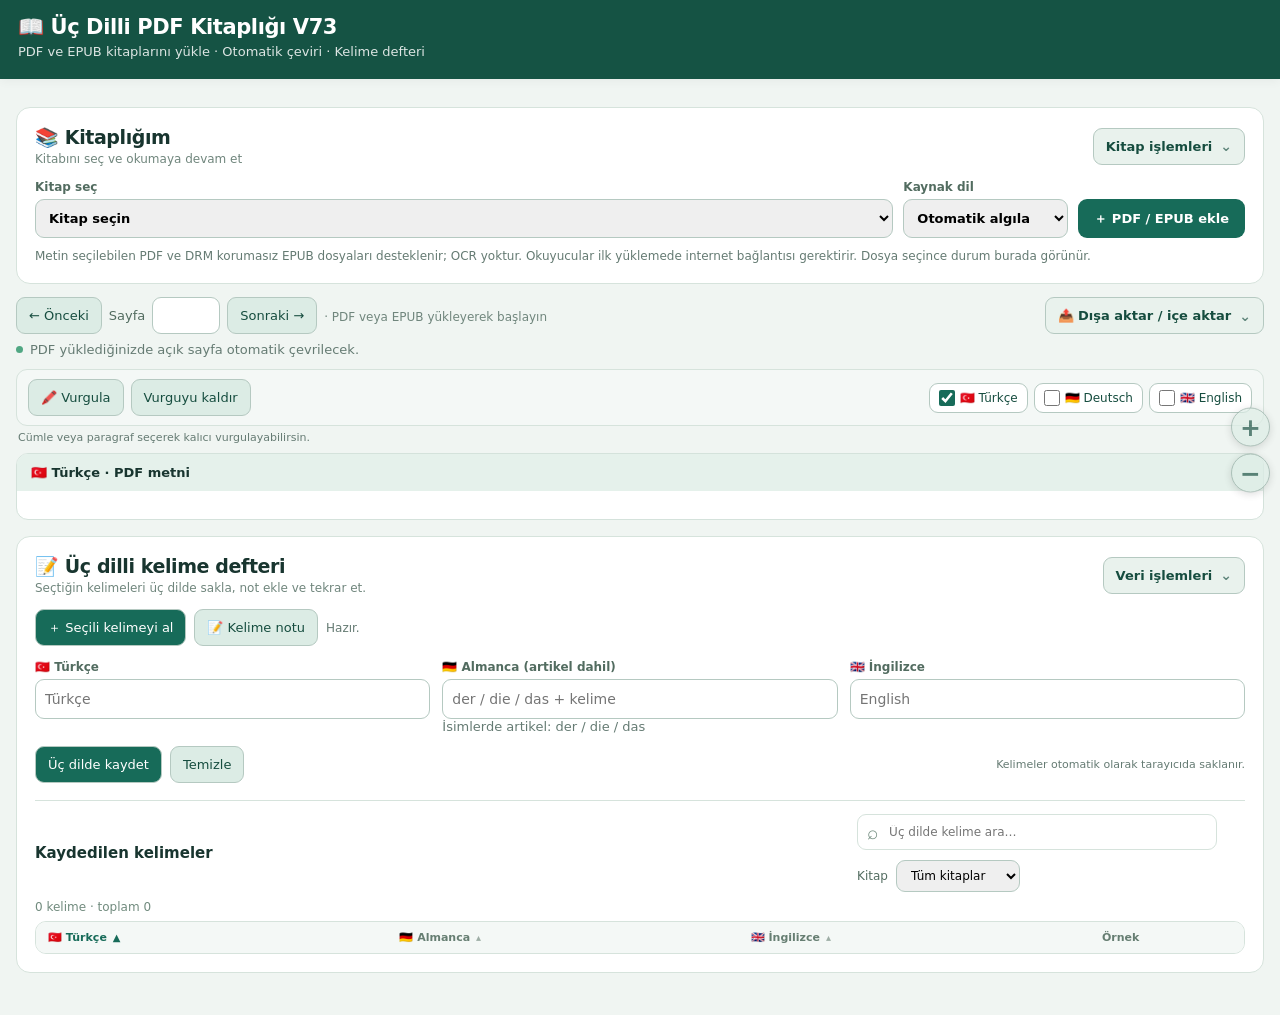
==== commit 1eba1967: "V73: sortable TR DE EN vocabulary columns and live three-language search" ====
--- a/index.html
+++ b/index.html
@@ -135,7 +135,19 @@
 .vocab-word-mark{background:#bcebc9;color:#164d3f;padding:0 2px;border-radius:2px}
 @media(prefers-color-scheme:dark){.vocab-example-badge,.vocab-expand>summary{color:#89d8b2}.vocab-word-mark{background:#286b4b;color:#e5ffec}}
 @media(max-width:650px){.vocab-table-head{display:none}.vocab-row-main{grid-template-columns:minmax(0,1fr) minmax(0,1fr) 38px;gap:6px 10px}.vocab-cell:nth-child(3){grid-column:1/3}.vocab-example-cell{grid-column:1/3}.vocab-remove{grid-column:3;grid-row:1/3}.vocab-cell:before{content:attr(data-label) " ";font-size:10px;font-weight:700;color:#7a9186}.vocab-example-grid{grid-template-columns:1fr;gap:8px}}
-</style></head><body><div class="reading-zoom" aria-label="Metin boyutu"><button type="button" onclick="changeReadingFont(1)" aria-label="Yazıyı büyüt" title="Yazıyı büyüt">+</button><button type="button" onclick="changeReadingFont(-1)" aria-label="Yazıyı küçült" title="Yazıyı küçült">−</button></div><header><h1>📖 Üç Dilli PDF Kitaplığı V72</h1><p>PDF ve EPUB kitaplarını yükle · Otomatik çeviri · Kelime defteri</p></header><main>
+
+/* V73: consistent sortable headers and compact live search */
+.vocab-filter-controls{display:flex;align-items:center;gap:10px;flex-wrap:wrap}
+.vocab-search-field{display:flex!important;align-items:center;position:relative;min-width:215px;flex:1 1 230px;max-width:360px}
+.vocab-search-field input{width:100%;height:36px;padding:7px 12px 7px 31px;font-size:12px;background:var(--ui-surface);color:var(--ui-ink);border:1px solid var(--ui-border);border-radius:9px}
+.vocab-search-icon{position:absolute;left:10px;font-size:19px;line-height:1;color:#718b7e;pointer-events:none}
+.vocab-sort-heading{appearance:none;display:inline-flex;align-items:center;gap:6px;justify-content:flex-start;width:100%;min-width:0;border:0;background:transparent!important;color:inherit!important;padding:0;font:inherit;font-weight:700;text-align:left;cursor:pointer;box-shadow:none;transform:none!important}
+.vocab-sort-heading:hover,.vocab-sort-heading.is-active{color:#176b59!important}
+.vocab-sort-icon{font-size:10px;opacity:.6}
+.vocab-sort-heading.is-active .vocab-sort-icon{opacity:1}
+@media(prefers-color-scheme:dark){.vocab-sort-heading:hover,.vocab-sort-heading.is-active{color:#89d8b2!important}}
+@media(max-width:650px){.vocab-filter-controls{width:100%}.vocab-search-field{max-width:none}.vocab-list-controls{align-items:stretch}}
+</style></head><body><div class="reading-zoom" aria-label="Metin boyutu"><button type="button" onclick="changeReadingFont(1)" aria-label="Yazıyı büyüt" title="Yazıyı büyüt">+</button><button type="button" onclick="changeReadingFont(-1)" aria-label="Yazıyı küçült" title="Yazıyı küçült">−</button></div><header><h1>📖 Üç Dilli PDF Kitaplığı V73</h1><p>PDF ve EPUB kitaplarını yükle · Otomatik çeviri · Kelime defteri</p></header><main>
 <section id="library" class="ui-card library-card">
  <div class="ui-section-heading"><div><h2>📚 Kitaplığım</h2><p class="ui-muted">Kitabını seç ve okumaya devam et</p></div>
  <details class="ui-menu"><summary aria-label="Kitap işlemleri">Kitap işlemleri <span class="ui-chevron">⌄</span></summary><div class="ui-menu-content"><button class="ui-danger" onclick="deleteBook()">Seçili kitabı kaldır</button><p class="ui-muted">Yalnızca seçili kitabı kitaplıktan kaldırır.</p></div></details></div>
@@ -165,7 +177,7 @@
 <div class="cols ui-word-fields"><div class="field"><label>🇹🇷 Türkçe</label><input id="tr" placeholder="Türkçe"></div><div class="field"><label>🇩🇪 Almanca (artikel dahil)</label><input id="de" placeholder="der / die / das + kelime" oninput="preview()"><div id="articlePreview" class="note"></div></div><div class="field"><label>🇬🇧 İngilizce</label><input id="en" placeholder="English"></div></div>
 <div class="ui-save-row"><button class="primary" onclick="saveWord()">Üç dilde kaydet</button><button onclick="clearFields()">Temizle</button><span id="storageNote" class="note">Kelimeler otomatik olarak tarayıcıda saklanır.</span></div>
 <div class="ui-vocab-divider"></div>
-<div class="ui-list-controls"><h3>Kaydedilen kelimeler</h3><label>Kitap <select id="wordBookFilter" onchange="renderSaved()"><option value="all">Tüm kitaplar</option></select></label></div>
+<div class="ui-list-controls"><h3>Kaydedilen kelimeler</h3><div class="vocab-filter-controls"><label class="vocab-search-field"><span class="vocab-search-icon" aria-hidden="true">⌕</span><input id="wordSearch" type="search" placeholder="Üç dilde kelime ara…" aria-label="Kaydedilen kelimelerde ara" oninput="renderSaved()" autocomplete="off"></label><label>Kitap <select id="wordBookFilter" onchange="renderSaved()"><option value="all">Tüm kitaplar</option></select></label></div></div>
 <div id="saved"></div></section></main><div id="noteOverlay" class="note-overlay" hidden><div class="note-dialog" role="dialog" aria-modal="true" aria-labelledby="noteHeading"><h2 id="noteHeading">📝 Kelime notu</h2><div id="noteContext" class="note"></div><label for="noteEditor">Notun</label><textarea id="noteEditor" rows="5" placeholder="Bu kelimeyle ilgili notunu yaz…" style="width:100%;font:inherit;padding:10px;border:1px solid #a8c5b9;border-radius:8px;resize:vertical"></textarea><p id="noteStatus" class="note"></p><div class="actions"><button class="primary" onclick="saveSelectedNote()">Notu kaydet</button><button onclick="deleteSelectedNote()">Notu sil</button><button onclick="closeNote()">Kapat</button></div></div></div><script>
 // Early diagnostic bootstrap: independent from the large book data / translation script.
 (function(){
@@ -989,16 +1001,44 @@
  if(index<0)return esc(text);
  return esc(text.slice(0,index))+'<mark class="vocab-word-mark">'+esc(text.slice(index,index+needle.length))+'</mark>'+esc(text.slice(index+needle.length));
 }
+/* V73: in-place language sorting and live vocabulary search. */
+let vocabSortLang='tr',vocabSortDirection=1;
+const vocabCollators={
+ tr:new Intl.Collator('tr',{sensitivity:'base',numeric:true,ignorePunctuation:true}),
+ de:new Intl.Collator('de',{sensitivity:'base',numeric:true,ignorePunctuation:true}),
+ en:new Intl.Collator('en',{sensitivity:'base',numeric:true,ignorePunctuation:true})
+};
+function vocabularySortValue(value,lang){
+ let result=String(value||'').trim();
+ if(lang==='de')result=result.replace(/^(der|die|das)\s+/i,'');
+ return result;
+}
+function setVocabSort(lang){
+ if(!['tr','de','en'].includes(lang))return;
+ if(vocabSortLang===lang)vocabSortDirection*=-1;
+ else{vocabSortLang=lang;vocabSortDirection=1}
+ renderSaved();
+}
+function vocabSortHeading(lang,label){
+ const active=vocabSortLang===lang;
+ return '<button type="button" class="vocab-sort-heading'+(active?' is-active':'')+'" onclick="setVocabSort(\''+lang+'\')" aria-label="'+label+' diline göre sırala" title="'+label+' diline göre '+(active&&vocabSortDirection===1?'Z–A':'A–Z')+' sırala">'+label+' <span class="vocab-sort-icon" aria-hidden="true">'+(active?(vocabSortDirection===1?'▲':'▼'):'▴')+'</span></button>';
+}
 function renderSaved(){
  const selector=$('wordBookFilter');if(!selector)return;
  const previous=selector.value;
  selector.innerHTML='<option value="all">Tüm kitaplar</option><option value="current">Okunan kitap</option><option value="other">Diğer kitaplar</option>';
  selector.value=['all','current','other'].includes(previous)?previous:'all';
  const f=selector.value;
+ const search=($('wordSearch')?.value||'').trim().toLocaleLowerCase('tr');
  const filtered=words.map((w,i)=>({w,i})).filter(({w})=>{
-  const ids=bookIds(w);return f==='all'||(f==='current'?ids.includes(currentBook):!ids.includes(currentBook));
+  const ids=bookIds(w);
+  const bookMatches=f==='all'||(f==='current'?ids.includes(currentBook):!ids.includes(currentBook));
+  const wordMatches=!search||w.some(v=>String(v||'').toLocaleLowerCase('tr').includes(search));
+  return bookMatches&&wordMatches;
  });
- $('saved').innerHTML='<div class="vocab-count">'+filtered.length+' kelime · toplam '+words.length+'</div><div class="vocab-table"><div class="vocab-table-head"><span>🇹🇷 Türkçe</span><span>🇩🇪 Almanca</span><span>🇬🇧 İngilizce</span><span>Örnek</span><span></span></div>'+
+ const langIndex={tr:0,de:1,en:2}[vocabSortLang],collator=vocabCollators[vocabSortLang];
+ filtered.sort((a,b)=>vocabSortDirection*collator.compare(vocabularySortValue(a.w[langIndex],vocabSortLang),vocabularySortValue(b.w[langIndex],vocabSortLang))||a.i-b.i);
+ $('saved').innerHTML='<div class="vocab-count">'+filtered.length+' kelime · toplam '+words.length+'</div><div class="vocab-table"><div class="vocab-table-head">'+vocabSortHeading('tr','🇹🇷 Türkçe')+vocabSortHeading('de','🇩🇪 Almanca')+vocabSortHeading('en','🇬🇧 İngilizce')+'<span>Örnek</span><span></span></div>'+
  filtered.map(({w,i})=>{
   const examples=Array.isArray(wordExamples[wordKey(w)])?wordExamples[wordKey(w)]:[];
   const books=bookIds(w).map(id=>esc(bookLabel(id))).join(', ')||'Eski kayıt · kitap bilgisi yok';
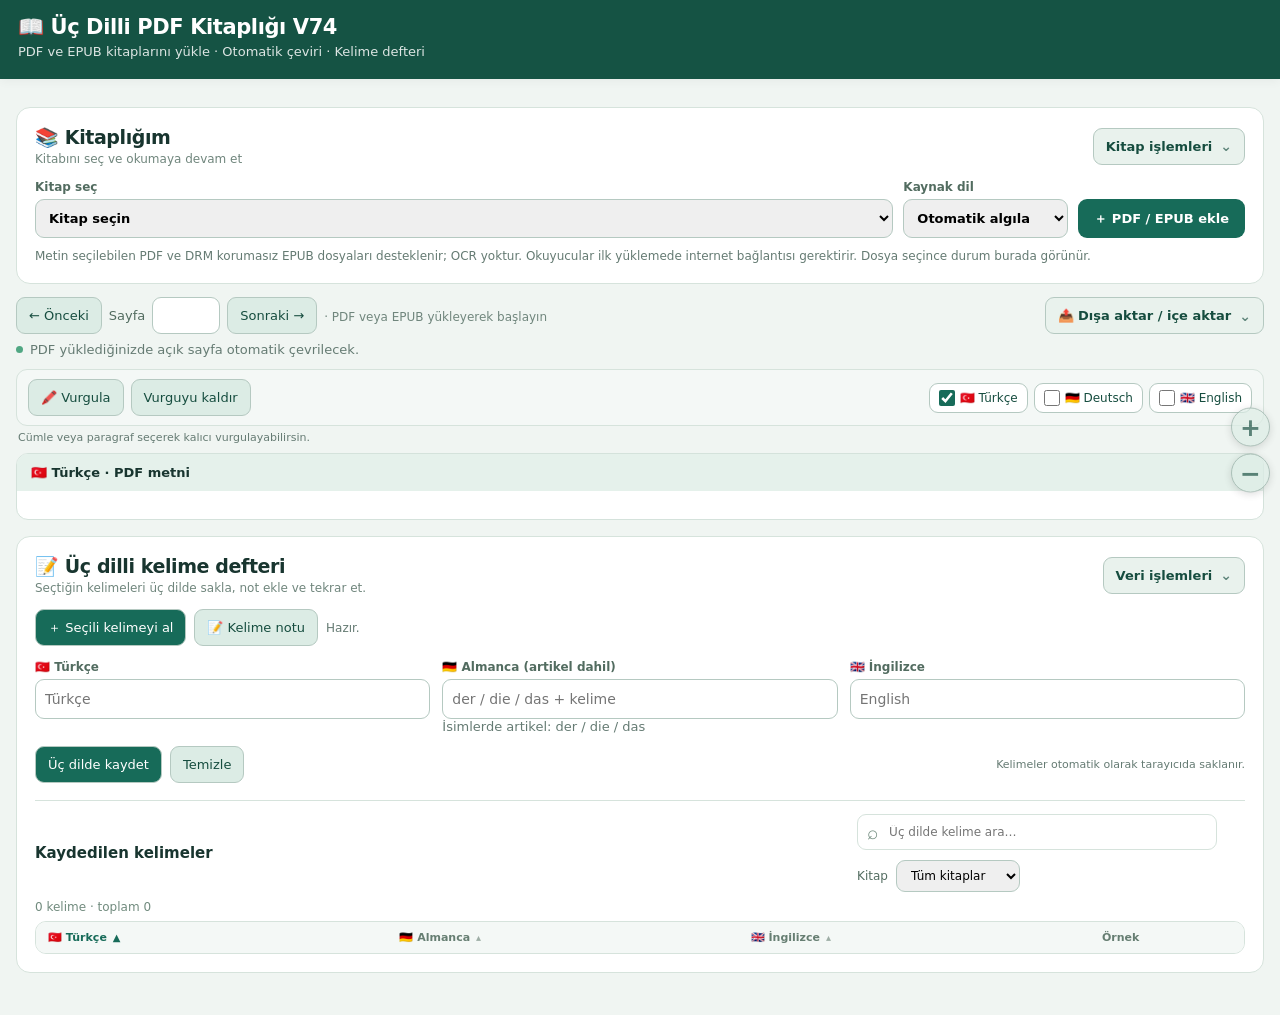
==== commit 32fe1a46: "V74: avoid incorrect cross-language sentence matches; use paragraph fallback for uncertain alignment" ====
--- a/index.html
+++ b/index.html
@@ -147,7 +147,7 @@
 .vocab-sort-heading.is-active .vocab-sort-icon{opacity:1}
 @media(prefers-color-scheme:dark){.vocab-sort-heading:hover,.vocab-sort-heading.is-active{color:#89d8b2!important}}
 @media(max-width:650px){.vocab-filter-controls{width:100%}.vocab-search-field{max-width:none}.vocab-list-controls{align-items:stretch}}
-</style></head><body><div class="reading-zoom" aria-label="Metin boyutu"><button type="button" onclick="changeReadingFont(1)" aria-label="Yazıyı büyüt" title="Yazıyı büyüt">+</button><button type="button" onclick="changeReadingFont(-1)" aria-label="Yazıyı küçült" title="Yazıyı küçült">−</button></div><header><h1>📖 Üç Dilli PDF Kitaplığı V73</h1><p>PDF ve EPUB kitaplarını yükle · Otomatik çeviri · Kelime defteri</p></header><main>
+</style></head><body><div class="reading-zoom" aria-label="Metin boyutu"><button type="button" onclick="changeReadingFont(1)" aria-label="Yazıyı büyüt" title="Yazıyı büyüt">+</button><button type="button" onclick="changeReadingFont(-1)" aria-label="Yazıyı küçült" title="Yazıyı küçült">−</button></div><header><h1>📖 Üç Dilli PDF Kitaplığı V74</h1><p>PDF ve EPUB kitaplarını yükle · Otomatik çeviri · Kelime defteri</p></header><main>
 <section id="library" class="ui-card library-card">
  <div class="ui-section-heading"><div><h2>📚 Kitaplığım</h2><p class="ui-muted">Kitabını seç ve okumaya devam et</p></div>
  <details class="ui-menu"><summary aria-label="Kitap işlemleri">Kitap işlemleri <span class="ui-chevron">⌄</span></summary><div class="ui-menu-content"><button class="ui-danger" onclick="deleteBook()">Seçili kitabı kaldır</button><p class="ui-muted">Yalnızca seçili kitabı kitaplıktan kaldırır.</p></div></details></div>
@@ -386,34 +386,43 @@
 function sentenceMarkup(text,lang,part){
  return sentenceChunks(text).map((chunk,index)=>'<span class="sentence-unit" data-sentence="'+index+'" data-part="'+part+'" onclick="highlightSentence('+part+','+index+')">'+tokens(chunk,lang)+'</span>').join('');
 }
+/* V74: Never claim a false sentence-to-sentence alignment. Translations are stored
+   by paragraph; their sentence segmentation may differ across languages. */
+function alignedSentenceUnit(part,index,originLang,targetLang){
+ const panel=$(targetLang+'Text');if(!panel)return null;
+ const candidates=[...panel.querySelectorAll('.sentence-unit[data-part="'+part+'"]')];
+ if(!candidates.length)return null;
+ if(!originLang||originLang===targetLang)return candidates[Math.min(index,candidates.length-1)];
+ const origin=$(originLang+'Text');
+ const original=origin?[...origin.querySelectorAll('.sentence-unit[data-part="'+part+'"]')]:[];
+ // Exact index is only trustworthy when this paragraph contains one sentence in both languages.
+ if(original.length===1&&candidates.length===1)return candidates[0];
+ // Otherwise select the entire corresponding paragraph instead of an unverified, potentially wrong sentence.
+ return candidates;
+}
 function highlightSentence(part,index,force=false,originLang=null){
- const same=activeSentence&&activeSentence.part===part&&activeSentence.index===index;
- activeSentence=(!force&&same)?null:{part,index};
+ const same=activeSentence&&activeSentence.part===part&&activeSentence.index===index&&activeSentence.originLang===originLang;
+ activeSentence=(!force&&same)?null:{part,index,originLang};
  document.querySelectorAll('.sentence-unit.sentence-active').forEach(el=>el.classList.remove('sentence-active'));
  if(!activeSentence)return;
  for(const lang of ['tr','de','en']){
-  const panel=$(lang+'Text');if(!panel)continue;
-  const sentences=panel.querySelectorAll('.sentence-unit[data-part="'+part+'"]');
-  if(!sentences.length)continue;
-  // Translated sentence boundaries may differ; use the closest sentence by index.
-  const target=sentences[Math.min(index,sentences.length-1)];
-  target.classList.add('sentence-active');
+  const target=alignedSentenceUnit(part,index,originLang,lang);
+  if(!target)continue;
+  const elements=Array.isArray(target)?target:[target];
+  elements.forEach(el=>el.classList.add('sentence-active'));
   if(originLang&&lang!==originLang){
-   // Only move the target language when its highlighted sentence is outside view.
+   const first=elements[0],panel=$(lang+'Text');
    requestAnimationFrame(()=>{
-    if(!target.isConnected)return;
-    const rect=target.getBoundingClientRect();
-    const box=panel.getBoundingClientRect();
+    if(!first?.isConnected||!panel)return;
+    const rect=first.getBoundingClientRect(),box=panel.getBoundingClientRect();
     const top=Math.max(box.top,0),bottom=Math.min(box.bottom,window.innerHeight);
-    if(rect.bottom<top+12||rect.top>bottom-12){
-     target.scrollIntoView({behavior:'smooth',block:'center',inline:'nearest'});
-    }
+    if(rect.bottom<top+12||rect.top>bottom-12)first.scrollIntoView({behavior:'smooth',block:'center',inline:'nearest'});
    });
   }
  }
 }
 function restoreSentenceHighlight(){
- if(activeSentence){const {part,index}=activeSentence;activeSentence=null;highlightSentence(part,index)}
+ if(activeSentence){const {part,index,originLang}=activeSentence;activeSentence=null;highlightSentence(part,index,true,originLang)}
 }
 
 const HIGHLIGHT_KEY='threepdf_saved_highlights_v67';
@@ -490,26 +499,26 @@
 function resume(){offlineMode=false;try{pos=Math.max(0,Math.min(pages.length-1,Number(localStorage.getItem(BOOK)||12)-1))}catch(e){}render()}
 
 /* V72: Capture the selected word's original sentence and available translations. */
+function alignedContextText(lang,part,index,originLang){
+ const match=alignedSentenceUnit(part,index,originLang,lang);
+ if(!match)return '';
+ const elements=Array.isArray(match)?match:[match];
+ return elements.map(el=>el.textContent).join(' ').replace(/\s+/g,' ').trim();
+}
 function captureWordSentenceContext(el){
  const unit=el.closest('.sentence-unit');if(!unit||currentBook==='none')return null;
- const part=Number(unit.dataset.part),index=Number(unit.dataset.sentence);
+ const part=Number(unit.dataset.part),index=Number(unit.dataset.sentence),lang=el.dataset.lang;
  const sentences={tr:'',de:'',en:''};
- for(const lang of ['tr','de','en']){
-  const panel=$(lang+'Text');
-  const found=panel?.querySelector('.sentence-unit[data-part="'+part+'"][data-sentence="'+index+'"]');
-  if(found)sentences[lang]=found.textContent.replace(/\s+/g,' ').trim();
- }
- return {book:currentBook,page:pos+1,part,index,lang:el.dataset.lang,sentences};
+ for(const target of ['tr','de','en'])sentences[target]=alignedContextText(target,part,index,lang);
+ return {book:currentBook,page:pos+1,part,index,lang,sentences};
 }
 function completeWordSentenceContext(context){
  if(!context)return null;
  const copy={...context,sentences:{...context.sentences}};
  if(context.book===currentBook&&context.page===pos+1){
   for(const lang of ['tr','de','en']){
-   if(copy.sentences[lang])continue;
-   const panel=$(lang+'Text');
-   const found=panel?.querySelector('.sentence-unit[data-part="'+context.part+'"][data-sentence="'+context.index+'"]');
-   if(found)copy.sentences[lang]=found.textContent.replace(/\s+/g,' ').trim();
+   const updated=alignedContextText(lang,context.part,context.index,context.lang);
+   if(updated)copy.sentences[lang]=updated;
   }
  }
  return copy;
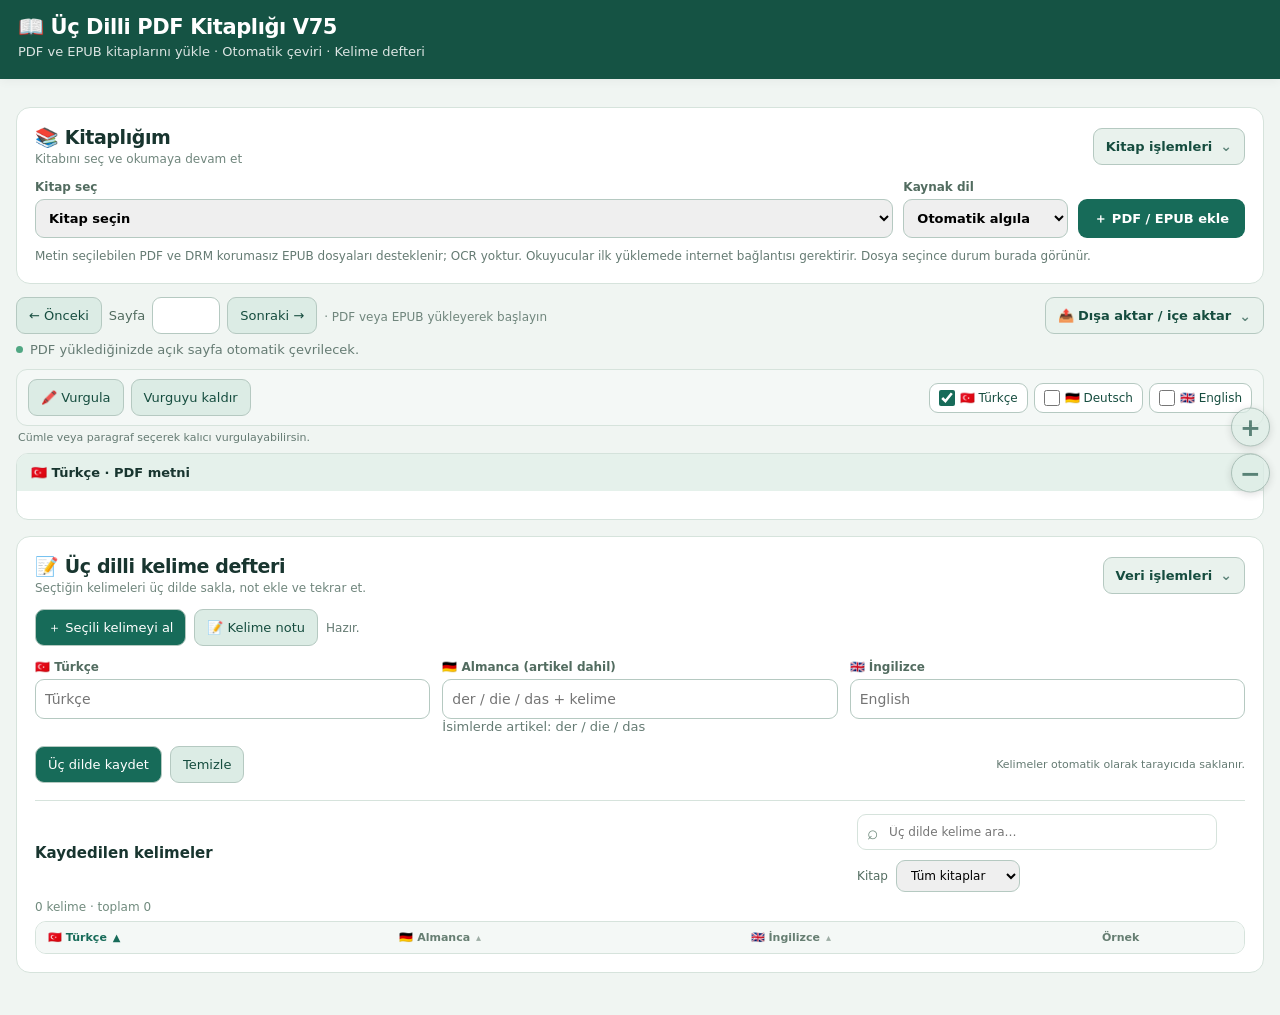
==== commit cfe830ed: "V75: fix example sentence saving for German nouns with der/die/das articles" ====
--- a/index.html
+++ b/index.html
@@ -147,7 +147,7 @@
 .vocab-sort-heading.is-active .vocab-sort-icon{opacity:1}
 @media(prefers-color-scheme:dark){.vocab-sort-heading:hover,.vocab-sort-heading.is-active{color:#89d8b2!important}}
 @media(max-width:650px){.vocab-filter-controls{width:100%}.vocab-search-field{max-width:none}.vocab-list-controls{align-items:stretch}}
-</style></head><body><div class="reading-zoom" aria-label="Metin boyutu"><button type="button" onclick="changeReadingFont(1)" aria-label="Yazıyı büyüt" title="Yazıyı büyüt">+</button><button type="button" onclick="changeReadingFont(-1)" aria-label="Yazıyı küçült" title="Yazıyı küçült">−</button></div><header><h1>📖 Üç Dilli PDF Kitaplığı V74</h1><p>PDF ve EPUB kitaplarını yükle · Otomatik çeviri · Kelime defteri</p></header><main>
+</style></head><body><div class="reading-zoom" aria-label="Metin boyutu"><button type="button" onclick="changeReadingFont(1)" aria-label="Yazıyı büyüt" title="Yazıyı büyüt">+</button><button type="button" onclick="changeReadingFont(-1)" aria-label="Yazıyı küçült" title="Yazıyı küçült">−</button></div><header><h1>📖 Üç Dilli PDF Kitaplığı V75</h1><p>PDF ve EPUB kitaplarını yükle · Otomatik çeviri · Kelime defteri</p></header><main>
 <section id="library" class="ui-card library-card">
  <div class="ui-section-heading"><div><h2>📚 Kitaplığım</h2><p class="ui-muted">Kitabını seç ve okumaya devam et</p></div>
  <details class="ui-menu"><summary aria-label="Kitap işlemleri">Kitap işlemleri <span class="ui-chevron">⌄</span></summary><div class="ui-menu-content"><button class="ui-danger" onclick="deleteBook()">Seçili kitabı kaldır</button><p class="ui-muted">Yalnızca seçili kitabı kitaplıktan kaldırır.</p></div></details></div>
@@ -978,12 +978,23 @@
 window.addEventListener('storage',e=>{if(e.key===FALLBACK_PREFIX+VOCAB_STATE_KEY&&storageMode==='local')vocabQueue.then(refreshVocabulary)});
 function persist(){if(!vocabReady)return;const snapshot=words.map(w=>w.slice()),tags=JSON.parse(JSON.stringify(wordBooks));queueVocabChange(state=>{const deleted=new Set(state.deleted);for(const row of snapshot){const k=wordKey(row);if(!deleted.has(k)&&!state.words.some(w=>wordKey(w)===k))state.words.push(row)}for(const [k,ids] of Object.entries(tags)){if(!deleted.has(k))state.wordBooks[k]=[...new Set([...(state.wordBooks[k]||[]),...ids])]} });}
 
+/* V75: Compare the selected word with its own language field, ignoring German articles.
+   Preserve the original selection and page to prevent attaching unrelated examples. */
+function vocabularySelectedWordMatches(selected,stored,lang){
+ const normalize=(value)=>{
+  let v=String(value||'').normalize('NFC').trim();
+  if(lang==='de')v=v.replace(/^(der|die|das)\s+/i,'');
+  return cleanWord(v).toLocaleLowerCase(lang==='tr'?'tr':'de');
+ };
+ return !!normalize(selected)&&normalize(selected)===normalize(stored);
+}
 function saveWord(){
  const row=['tr','de','en'].map(l=>$(l).value.trim());
  if(row.some(x=>!x)){$('status').textContent='Üç kutuyu doldur.';return}
  const k=wordKey(row);
  const context=picked?.context&&picked.context.book===currentBook
-  &&['tr','de','en'].some((lang,i)=>cleanWord(picked.text).toLocaleLowerCase('tr')===cleanWord(row[i]).toLocaleLowerCase('tr'))
+  &&picked.context.page===pos+1
+  &&vocabularySelectedWordMatches(picked.text,row[['tr','de','en'].indexOf(picked.lang)],picked.lang)
   ?completeWordSentenceContext(picked.context):null;
  queueVocabChange(state=>{
   state.deleted=state.deleted.filter(x=>x!==k);
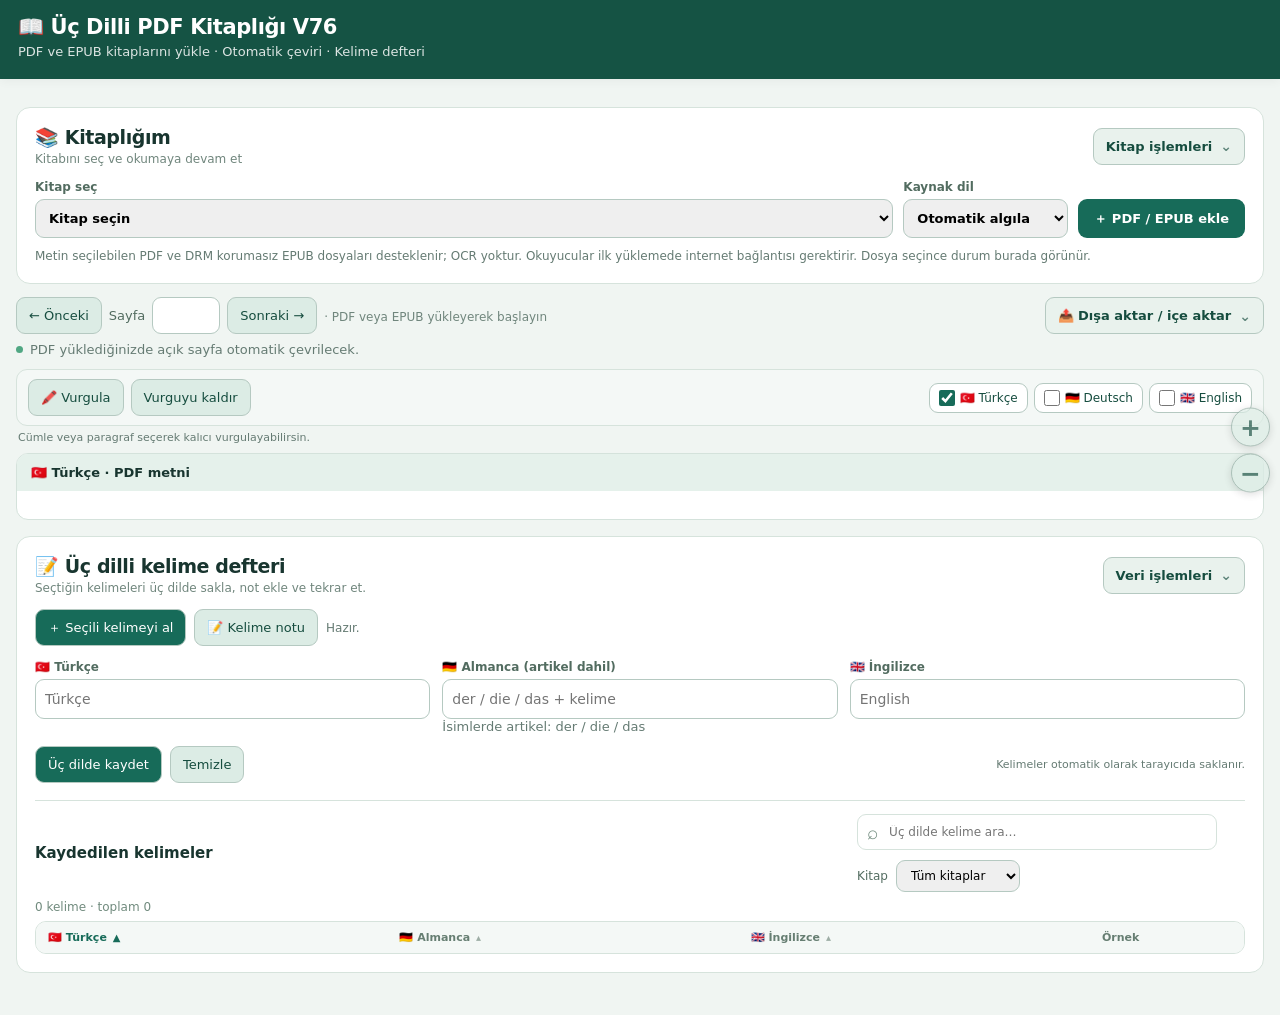
==== commit 03f28e29: "V76: store every vocabulary occurrence as a separate record, preserving earlier entries" ====
--- a/index.html
+++ b/index.html
@@ -147,7 +147,7 @@
 .vocab-sort-heading.is-active .vocab-sort-icon{opacity:1}
 @media(prefers-color-scheme:dark){.vocab-sort-heading:hover,.vocab-sort-heading.is-active{color:#89d8b2!important}}
 @media(max-width:650px){.vocab-filter-controls{width:100%}.vocab-search-field{max-width:none}.vocab-list-controls{align-items:stretch}}
-</style></head><body><div class="reading-zoom" aria-label="Metin boyutu"><button type="button" onclick="changeReadingFont(1)" aria-label="Yazıyı büyüt" title="Yazıyı büyüt">+</button><button type="button" onclick="changeReadingFont(-1)" aria-label="Yazıyı küçült" title="Yazıyı küçült">−</button></div><header><h1>📖 Üç Dilli PDF Kitaplığı V75</h1><p>PDF ve EPUB kitaplarını yükle · Otomatik çeviri · Kelime defteri</p></header><main>
+</style></head><body><div class="reading-zoom" aria-label="Metin boyutu"><button type="button" onclick="changeReadingFont(1)" aria-label="Yazıyı büyüt" title="Yazıyı büyüt">+</button><button type="button" onclick="changeReadingFont(-1)" aria-label="Yazıyı küçült" title="Yazıyı küçült">−</button></div><header><h1>📖 Üç Dilli PDF Kitaplığı V76</h1><p>PDF ve EPUB kitaplarını yükle · Otomatik çeviri · Kelime defteri</p></header><main>
 <section id="library" class="ui-card library-card">
  <div class="ui-section-heading"><div><h2>📚 Kitaplığım</h2><p class="ui-muted">Kitabını seç ve okumaya devam et</p></div>
  <details class="ui-menu"><summary aria-label="Kitap işlemleri">Kitap işlemleri <span class="ui-chevron">⌄</span></summary><div class="ui-menu-content"><button class="ui-danger" onclick="deleteBook()">Seçili kitabı kaldır</button><p class="ui-muted">Yalnızca seçili kitabı kitaplıktan kaldırır.</p></div></details></div>
@@ -941,16 +941,17 @@
 function clearFields(){for(let l of ['tr','de','en'])$(l).value='';preview()}
 // V48: one shared vocabulary, with optional book provenance and filtering.
 let wordBooks={},wordExamples={};
-function wordKey(row){return row.map(x=>String(x).normalize('NFC').trim().replace(/\s+/g,' ').toLocaleLowerCase()).join('\u001f')}
+function wordKey(row){return row.slice(0,3).map(x=>String(x).normalize('NFC').trim().replace(/\s+/g,' ').toLocaleLowerCase()).join('\u001f')}
 function bookLabel(id){if(id==='none')return 'Kitap seçilmedi';const option=[...$('bookSelect').options].find(o=>o.value===id);return option?option.textContent:id}
-function bookIds(row){return Array.isArray(wordBooks[wordKey(row)])?wordBooks[wordKey(row)]:[]}
-function addBookTag(row,id=currentBook){if(!id)return false;const k=wordKey(row),arr=bookIds(row);if(arr.includes(id))return false;wordBooks[k]=[...arr,id];return true}
+function entryKey(row){return row[3]||wordKey(row)}
+function bookIds(row){return Array.isArray(wordBooks[entryKey(row)])?wordBooks[entryKey(row)]:[]}
+function addBookTag(row,id=currentBook){if(!id)return false;const k=entryKey(row),arr=bookIds(row);if(arr.includes(id))return false;wordBooks[k]=[...arr,id];return true}
 // V54: transactional vocabulary operations; one authoritative IndexedDB record.
 const VOCAB_STATE_KEY='vocabulary-state-v53';
 let vocabReady=false, vocabQueue=Promise.resolve(), vocabChannel=null;
 function cleanVocabularyState(state){
  const out={words:[],wordBooks:{},examples:{},deleted:[]};if(!state||typeof state!=='object')return out;
- const seen=new Set();for(const w of state.words||[]){if(!Array.isArray(w)||w.length!==3)continue;const k=wordKey(w);if(!seen.has(k)){seen.add(k);out.words.push(w)}}
+ const seen=new Set();for(const w of state.words||[]){if(!Array.isArray(w)||w.length<3)continue;const row=w.slice(0,4);const k=entryKey(row);if(!seen.has(k)){seen.add(k);out.words.push(row)}}
  out.wordBooks=state.wordBooks&&typeof state.wordBooks==='object'?state.wordBooks:{};
  out.examples=state.examples&&typeof state.examples==='object'&&!Array.isArray(state.examples)?state.examples:{};
  out.deleted=Array.isArray(state.deleted)?state.deleted:[];return out;
@@ -976,7 +977,7 @@
 }
 try{if('BroadcastChannel' in window){vocabChannel=new BroadcastChannel('three-language-vocabulary-v53');vocabChannel.onmessage=()=>{vocabQueue.then(refreshVocabulary)}}}catch(e){}
 window.addEventListener('storage',e=>{if(e.key===FALLBACK_PREFIX+VOCAB_STATE_KEY&&storageMode==='local')vocabQueue.then(refreshVocabulary)});
-function persist(){if(!vocabReady)return;const snapshot=words.map(w=>w.slice()),tags=JSON.parse(JSON.stringify(wordBooks));queueVocabChange(state=>{const deleted=new Set(state.deleted);for(const row of snapshot){const k=wordKey(row);if(!deleted.has(k)&&!state.words.some(w=>wordKey(w)===k))state.words.push(row)}for(const [k,ids] of Object.entries(tags)){if(!deleted.has(k))state.wordBooks[k]=[...new Set([...(state.wordBooks[k]||[]),...ids])]} });}
+function persist(){if(!vocabReady)return;const snapshot=words.map(w=>w.slice()),tags=JSON.parse(JSON.stringify(wordBooks));queueVocabChange(state=>{const deleted=new Set(state.deleted);for(const row of snapshot){const k=entryKey(row);if(!deleted.has(k)&&!state.words.some(w=>entryKey(w)===k))state.words.push(row)}for(const [k,ids] of Object.entries(tags)){if(!deleted.has(k))state.wordBooks[k]=[...new Set([...(state.wordBooks[k]||[]),...ids])]} });}
 
 /* V75: Compare the selected word with its own language field, ignoring German articles.
    Preserve the original selection and page to prevent attaching unrelated examples. */
@@ -991,22 +992,20 @@
 function saveWord(){
  const row=['tr','de','en'].map(l=>$(l).value.trim());
  if(row.some(x=>!x)){$('status').textContent='Üç kutuyu doldur.';return}
- const k=wordKey(row);
+ const k='occ-'+Date.now().toString(36)+'-'+Math.random().toString(36).slice(2,10);
+ const record=[...row,k];
  const context=picked?.context&&picked.context.book===currentBook
   &&picked.context.page===pos+1
   &&vocabularySelectedWordMatches(picked.text,row[['tr','de','en'].indexOf(picked.lang)],picked.lang)
   ?completeWordSentenceContext(picked.context):null;
  queueVocabChange(state=>{
-  state.deleted=state.deleted.filter(x=>x!==k);
-  if(!state.words.some(w=>wordKey(w)===k))state.words.push(row);
+  state.words.push(record);
   state.wordBooks[k]=[...new Set([...(state.wordBooks[k]||[]),currentBook])];
   if(context){
    const list=Array.isArray(state.examples[k])?state.examples[k]:[];
    const identity=context.book+'|'+context.page+'|'+context.part+'|'+context.index;
-   const previous=list.findIndex(e=>e.book+'|'+e.page+'|'+e.part+'|'+e.index===identity);
-   if(previous>=0){
-    const old=list[previous];list[previous]={...context,sentences:Object.fromEntries(['tr','de','en'].map(lang=>[lang,context.sentences[lang]||old.sentences?.[lang]||'']))};
-   }else list.push(context);
+   const previous=-1;
+   list.push(context);
    state.examples[k]=list;
   }
  });
@@ -1060,7 +1059,7 @@
  filtered.sort((a,b)=>vocabSortDirection*collator.compare(vocabularySortValue(a.w[langIndex],vocabSortLang),vocabularySortValue(b.w[langIndex],vocabSortLang))||a.i-b.i);
  $('saved').innerHTML='<div class="vocab-count">'+filtered.length+' kelime · toplam '+words.length+'</div><div class="vocab-table"><div class="vocab-table-head">'+vocabSortHeading('tr','🇹🇷 Türkçe')+vocabSortHeading('de','🇩🇪 Almanca')+vocabSortHeading('en','🇬🇧 İngilizce')+'<span>Örnek</span><span></span></div>'+
  filtered.map(({w,i})=>{
-  const examples=Array.isArray(wordExamples[wordKey(w)])?wordExamples[wordKey(w)]:[];
+  const examples=Array.isArray(wordExamples[entryKey(w)])?wordExamples[wordKey(w)]:[];
   const books=bookIds(w).map(id=>esc(bookLabel(id))).join(', ')||'Eski kayıt · kitap bilgisi yok';
   const de=esc(w[1]).replace(/^(der|die|das)\b/i,a=>'<b class="article '+a.toLowerCase()+'">'+a+'</b>');
   const examplesHTML=examples.map(ex=>'<div class="vocab-example"><div class="vocab-example-source">📖 '+esc(bookLabel(ex.book))+' · '+(Number(ex.page)||'?')+'. sayfa</div><div class="vocab-example-grid">'+
@@ -1069,9 +1068,9 @@
   (examples.length?'<details class="vocab-expand"><summary>Örnek cümleleri göster <span>⌄</span></summary>'+examplesHTML+'</details>':'')+'</div>';
  }).join('')+'</div>';
 }
-function removeWord(i){const row=words[i];if(!row)return;const k=wordKey(row);queueVocabChange(state=>{state.words=state.words.filter(w=>wordKey(w)!==k);delete state.wordBooks[k];delete state.examples[k];if(!state.deleted.includes(k))state.deleted.push(k)});storageNotice('⏳ Kelime siliniyor…')}
-function downloadCSV(){let lines=[['Türkçe','Almanca','İngilizce','Kitap kimlikleri'],...words.map(w=>[...w,bookIds(w).join('|')])].map(r=>r.map(s=>'"'+String(s).replace(/"/g,'""')+'"').join(';'));let b=new Blob(['\ufeff'+lines.join('\r\n')],{type:'text/csv;charset=utf-8'}),a=document.createElement('a');a.href=URL.createObjectURL(b);a.download='uc_dilli_kelimeler.csv';a.click();setTimeout(()=>URL.revokeObjectURL(a.href),2000)}
-function downloadWordsJSON(){const blob=new Blob([JSON.stringify({format:'three-language-vocabulary',version:3,words,wordBooks,examples:wordExamples},null,2)],{type:'application/json;charset=utf-8'});const a=document.createElement('a');a.href=URL.createObjectURL(blob);a.download='uc_dilli_kelimeler.json';document.body.appendChild(a);a.click();a.remove();setTimeout(()=>URL.revokeObjectURL(a.href),30000)}
+function removeWord(i){const row=words[i];if(!row)return;const k=entryKey(row);queueVocabChange(state=>{state.words=state.words.filter(w=>entryKey(w)!==k);delete state.wordBooks[k];delete state.examples[k];if(!state.deleted.includes(k))state.deleted.push(k)});storageNotice('⏳ Kelime siliniyor…')}
+function downloadCSV(){let lines=[['Türkçe','Almanca','İngilizce','Kitap kimlikleri','Kayıt kimliği'],...words.map(w=>[...w.slice(0,3),bookIds(w).join('|'),w[3]||''])].map(r=>r.map(s=>'"'+String(s).replace(/"/g,'""')+'"').join(';'));let b=new Blob(['\ufeff'+lines.join('\r\n')],{type:'text/csv;charset=utf-8'}),a=document.createElement('a');a.href=URL.createObjectURL(b);a.download='uc_dilli_kelimeler.csv';a.click();setTimeout(()=>URL.revokeObjectURL(a.href),2000)}
+function downloadWordsJSON(){const blob=new Blob([JSON.stringify({format:'three-language-vocabulary',version:4,words,wordBooks,examples:wordExamples},null,2)],{type:'application/json;charset=utf-8'});const a=document.createElement('a');a.href=URL.createObjectURL(blob);a.download='uc_dilli_kelimeler.json';document.body.appendChild(a);a.click();a.remove();setTimeout(()=>URL.revokeObjectURL(a.href),30000)}
 function parseVocabularyCSV(text){
  text=text.replace(/^\uFEFF/,'');const firstLine=text.split(/\r?\n/,1)[0];const delimiter=firstLine.includes(';')?';':firstLine.includes('\t')?'\t':',';const rows=[];let row=[],field='',quoted=false;
  for(let i=0;i<text.length;i++){const c=text[i];if(quoted){if(c==='"'&&text[i+1]==='"'){field+='"';i++}else if(c==='"')quoted=false;else field+=c}
@@ -1090,9 +1089,9 @@
   if(!Array.isArray(rows))throw Error('Kelime listesi bulunamadı');
   let added=0,duplicates=0,invalid=0,tagged=0;
   await queueVocabChange(state=>{
-   const existing=new Set(state.words.map(wordKey));
+   const existing=new Set(state.words.map(entryKey));
    for(const raw of rows){if(!Array.isArray(raw)||raw.length<3||!raw.slice(0,3).every(x=>typeof x==='string'&&x.trim())){invalid++;continue}
-    const row=raw.slice(0,3).map(x=>x.normalize('NFC').trim()),key=wordKey(row);
+    const row=raw.slice(0,3).map(x=>x.normalize('NFC').trim());if(typeof raw[4]==='string'&&raw[4].startsWith('occ-'))row.push(raw[4]);else if(typeof raw[3]==='string'&&raw[3].startsWith('occ-'))row.push(raw[3]);const key=entryKey(row);
     if(existing.has(key))duplicates++;else{state.words.push(row);existing.add(key);added++}
     state.deleted=state.deleted.filter(k=>k!==key);
     const ids=[...(Array.isArray(meta[key])?meta[key]:[]),...(typeof raw[3]==='string'?raw[3].split('|'):[])].filter(Boolean);
@@ -1114,7 +1113,7 @@
    const tags=await loadStoredObject('vocabulary-book-tags','threepdf_v48_book_tags',{});
    let legacyDB=[];
    await new Promise(resolve=>{try{const r=indexedDB.open('risale_words_db_v11',1);r.onupgradeneeded=()=>{};r.onerror=()=>resolve();r.onsuccess=()=>{const db=r.result;if(!db.objectStoreNames.contains('state')){db.close();resolve();return}const q=db.transaction('state','readonly').objectStore('state').get('words');q.onsuccess=()=>{legacyDB=Array.isArray(q.result)?q.result:[];db.close();resolve()};q.onerror=()=>{db.close();resolve()}}}catch(e){resolve()}});
-   await vocabTransaction(state=>{const seen=new Set();for(const row of [...(Array.isArray(old)?old:[]),...legacyDB]){if(!Array.isArray(row)||row.length!==3)continue;const k=wordKey(row);if(!seen.has(k)){seen.add(k);state.words.push(row)}}state.wordBooks=tags&&typeof tags==='object'&&!Array.isArray(tags)?tags:{}});
+   await vocabTransaction(state=>{const seen=new Set();for(const row of [...(Array.isArray(old)?old:[]),...legacyDB]){if(!Array.isArray(row)||row.length<3)continue;const k=entryKey(row);if(!seen.has(k)){seen.add(k);state.words.push(row)}}state.wordBooks=tags&&typeof tags==='object'&&!Array.isArray(tags)?tags:{}});
   }
   vocabReady=true;await refreshVocabulary();
   const wc=await loadStoredObject('word-cache',WORD_CACHE_KEY,wordTranslationCache);
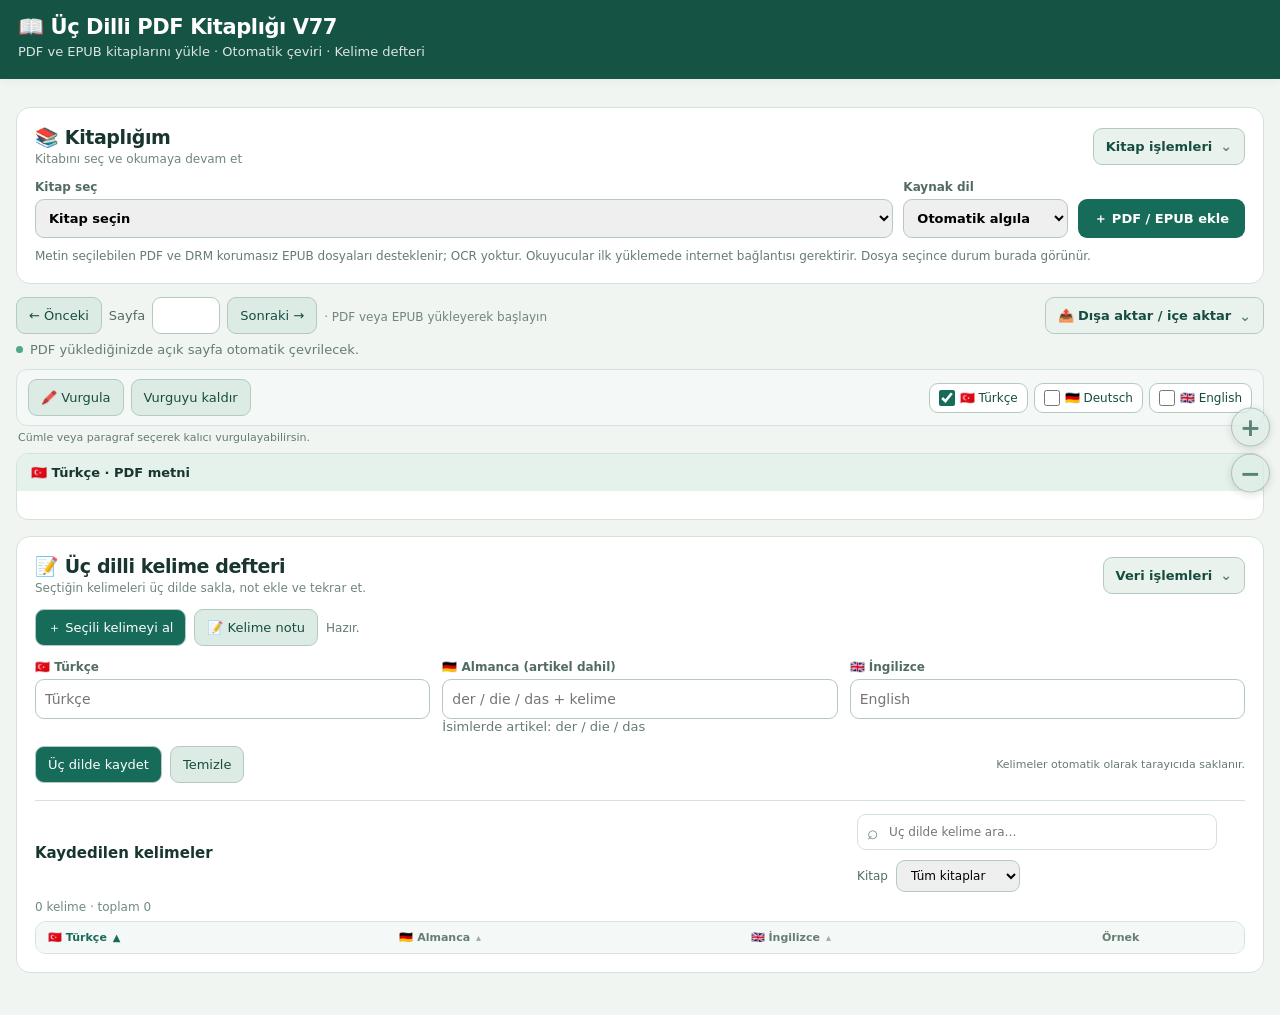
==== commit 1f82b3b9: "V77: verify vocabulary writes and show explicit save failures without clearing existing data" ====
--- a/index.html
+++ b/index.html
@@ -147,7 +147,7 @@
 .vocab-sort-heading.is-active .vocab-sort-icon{opacity:1}
 @media(prefers-color-scheme:dark){.vocab-sort-heading:hover,.vocab-sort-heading.is-active{color:#89d8b2!important}}
 @media(max-width:650px){.vocab-filter-controls{width:100%}.vocab-search-field{max-width:none}.vocab-list-controls{align-items:stretch}}
-</style></head><body><div class="reading-zoom" aria-label="Metin boyutu"><button type="button" onclick="changeReadingFont(1)" aria-label="Yazıyı büyüt" title="Yazıyı büyüt">+</button><button type="button" onclick="changeReadingFont(-1)" aria-label="Yazıyı küçült" title="Yazıyı küçült">−</button></div><header><h1>📖 Üç Dilli PDF Kitaplığı V76</h1><p>PDF ve EPUB kitaplarını yükle · Otomatik çeviri · Kelime defteri</p></header><main>
+</style></head><body><div class="reading-zoom" aria-label="Metin boyutu"><button type="button" onclick="changeReadingFont(1)" aria-label="Yazıyı büyüt" title="Yazıyı büyüt">+</button><button type="button" onclick="changeReadingFont(-1)" aria-label="Yazıyı küçült" title="Yazıyı küçült">−</button></div><header><h1>📖 Üç Dilli PDF Kitaplığı V77</h1><p>PDF ve EPUB kitaplarını yükle · Otomatik çeviri · Kelime defteri</p></header><main>
 <section id="library" class="ui-card library-card">
  <div class="ui-section-heading"><div><h2>📚 Kitaplığım</h2><p class="ui-muted">Kitabını seç ve okumaya devam et</p></div>
  <details class="ui-menu"><summary aria-label="Kitap işlemleri">Kitap işlemleri <span class="ui-chevron">⌄</span></summary><div class="ui-menu-content"><button class="ui-danger" onclick="deleteBook()">Seçili kitabı kaldır</button><p class="ui-muted">Yalnızca seçili kitabı kitaplıktan kaldırır.</p></div></details></div>
@@ -175,7 +175,7 @@
 </div></details></div>
 <div class="ui-word-toolbar"><button class="primary" onclick="takeWord()">＋ Seçili kelimeyi al</button><button onclick="openSelectedNote()">📝 Kelime notu</button><span id="status" class="note">Hazır.</span></div>
 <div class="cols ui-word-fields"><div class="field"><label>🇹🇷 Türkçe</label><input id="tr" placeholder="Türkçe"></div><div class="field"><label>🇩🇪 Almanca (artikel dahil)</label><input id="de" placeholder="der / die / das + kelime" oninput="preview()"><div id="articlePreview" class="note"></div></div><div class="field"><label>🇬🇧 İngilizce</label><input id="en" placeholder="English"></div></div>
-<div class="ui-save-row"><button class="primary" onclick="saveWord()">Üç dilde kaydet</button><button onclick="clearFields()">Temizle</button><span id="storageNote" class="note">Kelimeler otomatik olarak tarayıcıda saklanır.</span></div>
+<div class="ui-save-row"><button class="primary" id="saveWordButton" onclick="saveWord()">Üç dilde kaydet</button><button onclick="clearFields()">Temizle</button><span id="storageNote" class="note">Kelimeler otomatik olarak tarayıcıda saklanır.</span></div>
 <div class="ui-vocab-divider"></div>
 <div class="ui-list-controls"><h3>Kaydedilen kelimeler</h3><div class="vocab-filter-controls"><label class="vocab-search-field"><span class="vocab-search-icon" aria-hidden="true">⌕</span><input id="wordSearch" type="search" placeholder="Üç dilde kelime ara…" aria-label="Kaydedilen kelimelerde ara" oninput="renderSaved()" autocomplete="off"></label><label>Kitap <select id="wordBookFilter" onchange="renderSaved()"><option value="all">Tüm kitaplar</option></select></label></div></div>
 <div id="saved"></div></section></main><div id="noteOverlay" class="note-overlay" hidden><div class="note-dialog" role="dialog" aria-modal="true" aria-labelledby="noteHeading"><h2 id="noteHeading">📝 Kelime notu</h2><div id="noteContext" class="note"></div><label for="noteEditor">Notun</label><textarea id="noteEditor" rows="5" placeholder="Bu kelimeyle ilgili notunu yaz…" style="width:100%;font:inherit;padding:10px;border:1px solid #a8c5b9;border-radius:8px;resize:vertical"></textarea><p id="noteStatus" class="note"></p><div class="actions"><button class="primary" onclick="saveSelectedNote()">Notu kaydet</button><button onclick="deleteSelectedNote()">Notu sil</button><button onclick="closeNote()">Kapat</button></div></div></div><script>
@@ -973,7 +973,7 @@
 }
 function refreshVocabulary(){return dataRead(VOCAB_STATE_KEY).then(state=>{if(!state)return;const v=cleanVocabularyState(state);words=v.words;wordBooks=v.wordBooks;wordExamples=v.examples;renderSaved()}).catch(e=>storageNotice('⚠ Kelimeler okunamadı: '+e.message))}
 function queueVocabChange(change){
- vocabQueue=vocabQueue.then(async()=>{await vocabTransaction(change);await refreshVocabulary();if(vocabChannel)vocabChannel.postMessage('updated');storageNotice('✓ Kelimeler '+(storageMode==='local'?'yerel depoya':'IndexedDB’ye')+' kaydedildi ve doğrulandı.')}).catch(e=>{storageNotice('⚠ Kelime kaydedilemedi: '+e.message);return refreshVocabulary()});return vocabQueue
+ const operation=vocabQueue.catch(()=>{}).then(async()=>{await vocabTransaction(change);await refreshVocabulary();if(vocabChannel)vocabChannel.postMessage('updated');storageNotice('✓ Kelimeler '+(storageMode==='local'?'yerel depoya':'IndexedDB’ye')+' kaydedildi ve doğrulandı.')});vocabQueue=operation.catch(e=>{storageNotice('⚠ Kelime kaydedilemedi: '+e.message)});return operation
 }
 try{if('BroadcastChannel' in window){vocabChannel=new BroadcastChannel('three-language-vocabulary-v53');vocabChannel.onmessage=()=>{vocabQueue.then(refreshVocabulary)}}}catch(e){}
 window.addEventListener('storage',e=>{if(e.key===FALLBACK_PREFIX+VOCAB_STATE_KEY&&storageMode==='local')vocabQueue.then(refreshVocabulary)});
@@ -989,27 +989,39 @@
  };
  return !!normalize(selected)&&normalize(selected)===normalize(stored);
 }
-function saveWord(){
+async function saveWord(){
  const row=['tr','de','en'].map(l=>$(l).value.trim());
- if(row.some(x=>!x)){$('status').textContent='Üç kutuyu doldur.';return}
+ const missing=['Türkçe','Almanca','İngilizce'].filter((_,i)=>!row[i]);
+ if(missing.length){$('status').textContent='⚠ Kaydedilemedi: '+missing.join(', ')+' alanını doldur. Çeviri tamamlanmadıysa elle yazabilirsin.';return}
  const k='occ-'+Date.now().toString(36)+'-'+Math.random().toString(36).slice(2,10);
  const record=[...row,k];
- const context=picked?.context&&picked.context.book===currentBook
-  &&picked.context.page===pos+1
-  &&vocabularySelectedWordMatches(picked.text,row[['tr','de','en'].indexOf(picked.lang)],picked.lang)
-  ?completeWordSentenceContext(picked.context):null;
- queueVocabChange(state=>{
-  state.words.push(record);
-  state.wordBooks[k]=[...new Set([...(state.wordBooks[k]||[]),currentBook])];
-  if(context){
-   const list=Array.isArray(state.examples[k])?state.examples[k]:[];
-   const identity=context.book+'|'+context.page+'|'+context.part+'|'+context.index;
-   const previous=-1;
-   list.push(context);
-   state.examples[k]=list;
-  }
- });
- $('status').textContent=context?'Kelime ve örnek cümlesi kaydediliyor…':'Kelime kaydediliyor… (Örnek cümle için önce metinden kelime seç.)';
+ let context=null;
+ try{
+  if(picked?.context&&picked.context.book===currentBook&&picked.context.page===pos+1
+    &&vocabularySelectedWordMatches(picked.text,row[['tr','de','en'].indexOf(picked.lang)],picked.lang)){
+   context=completeWordSentenceContext(picked.context);
+  }
+ }catch(e){console.warn('Örnek cümle alınamadı; kelime yine kaydedilecek.',e)}
+ const button=document.getElementById('saveWordButton');
+ if(button)button.disabled=true;
+ $('status').textContent='⏳ Kelime kaydediliyor…';
+ try{
+  await queueVocabChange(state=>{
+   state.words.push(record);
+   state.wordBooks[k]=[currentBook];
+   if(context)state.examples[k]=[context];
+  });
+  // Read back the authoritative store rather than claiming success before verification.
+  const stored=cleanVocabularyState(await dataRead(VOCAB_STATE_KEY));
+  if(!stored.words.some(w=>entryKey(w)===k))throw Error('Kayıt doğrulanamadı');
+  const filter=$('wordBookFilter');if(filter)filter.value='all';
+  const search=$('wordSearch');if(search)search.value='';
+  await refreshVocabulary();
+  $('status').textContent='✓ Kelime ayrı bir satır olarak kaydedildi'+(context?' · örnek cümle eklendi.':'.');
+ }catch(e){
+  $('status').textContent='⚠ Kelime kaydedilemedi: '+(e?.message||e);
+  storageNotice('⚠ Kelime kayıt hatası: '+(e?.message||e));
+ }finally{if(button)button.disabled=false}
 }
 function exampleSentenceMarkup(sentence,word){
  const text=String(sentence||'');
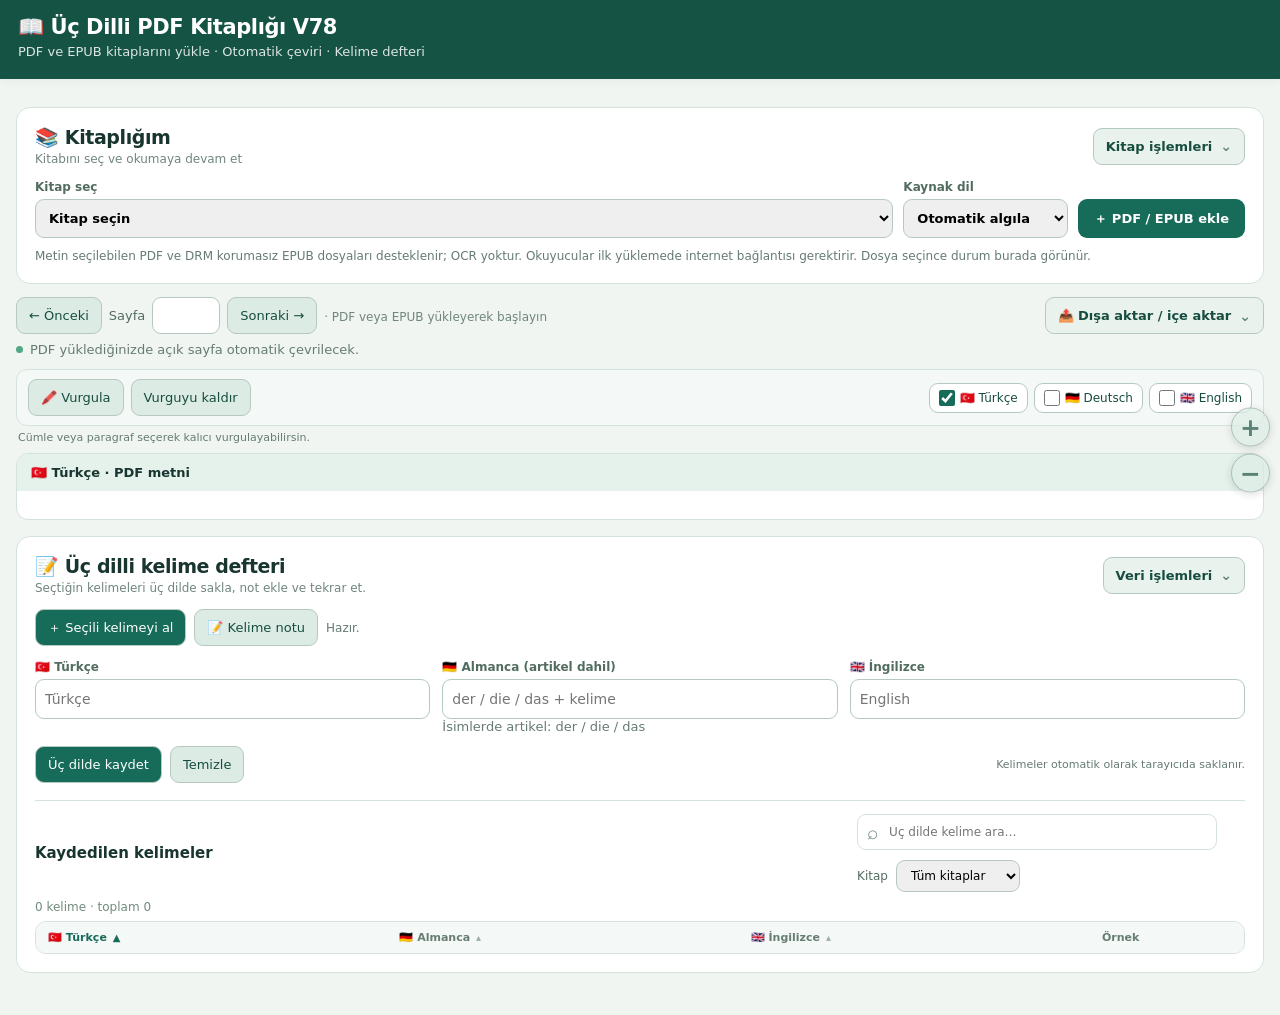
==== commit 5d4fd02a: "V78: fix vocabulary examples lookup by unique record ID and propagate load failures" ====
--- a/index.html
+++ b/index.html
@@ -147,7 +147,7 @@
 .vocab-sort-heading.is-active .vocab-sort-icon{opacity:1}
 @media(prefers-color-scheme:dark){.vocab-sort-heading:hover,.vocab-sort-heading.is-active{color:#89d8b2!important}}
 @media(max-width:650px){.vocab-filter-controls{width:100%}.vocab-search-field{max-width:none}.vocab-list-controls{align-items:stretch}}
-</style></head><body><div class="reading-zoom" aria-label="Metin boyutu"><button type="button" onclick="changeReadingFont(1)" aria-label="Yazıyı büyüt" title="Yazıyı büyüt">+</button><button type="button" onclick="changeReadingFont(-1)" aria-label="Yazıyı küçült" title="Yazıyı küçült">−</button></div><header><h1>📖 Üç Dilli PDF Kitaplığı V77</h1><p>PDF ve EPUB kitaplarını yükle · Otomatik çeviri · Kelime defteri</p></header><main>
+</style></head><body><div class="reading-zoom" aria-label="Metin boyutu"><button type="button" onclick="changeReadingFont(1)" aria-label="Yazıyı büyüt" title="Yazıyı büyüt">+</button><button type="button" onclick="changeReadingFont(-1)" aria-label="Yazıyı küçült" title="Yazıyı küçült">−</button></div><header><h1>📖 Üç Dilli PDF Kitaplığı V78</h1><p>PDF ve EPUB kitaplarını yükle · Otomatik çeviri · Kelime defteri</p></header><main>
 <section id="library" class="ui-card library-card">
  <div class="ui-section-heading"><div><h2>📚 Kitaplığım</h2><p class="ui-muted">Kitabını seç ve okumaya devam et</p></div>
  <details class="ui-menu"><summary aria-label="Kitap işlemleri">Kitap işlemleri <span class="ui-chevron">⌄</span></summary><div class="ui-menu-content"><button class="ui-danger" onclick="deleteBook()">Seçili kitabı kaldır</button><p class="ui-muted">Yalnızca seçili kitabı kitaplıktan kaldırır.</p></div></details></div>
@@ -971,7 +971,7 @@
   tx.oncomplete=()=>resolve(result);tx.onerror=()=>reject(tx.error||Error('Kelime kaydı başarısız'));tx.onabort=()=>reject(tx.error||Error('Kelime işlemi iptal edildi'));
  })
 }
-function refreshVocabulary(){return dataRead(VOCAB_STATE_KEY).then(state=>{if(!state)return;const v=cleanVocabularyState(state);words=v.words;wordBooks=v.wordBooks;wordExamples=v.examples;renderSaved()}).catch(e=>storageNotice('⚠ Kelimeler okunamadı: '+e.message))}
+function refreshVocabulary(){return dataRead(VOCAB_STATE_KEY).then(state=>{if(!state)throw Error('Kelime veritabanı boş yanıt verdi');const v=cleanVocabularyState(state);words=v.words;wordBooks=v.wordBooks;wordExamples=v.examples;renderSaved();return v}).catch(e=>{storageNotice('⚠ Kelimeler okunamadı: '+e.message);throw e})}
 function queueVocabChange(change){
  const operation=vocabQueue.catch(()=>{}).then(async()=>{await vocabTransaction(change);await refreshVocabulary();if(vocabChannel)vocabChannel.postMessage('updated');storageNotice('✓ Kelimeler '+(storageMode==='local'?'yerel depoya':'IndexedDB’ye')+' kaydedildi ve doğrulandı.')});vocabQueue=operation.catch(e=>{storageNotice('⚠ Kelime kaydedilemedi: '+e.message)});return operation
 }
@@ -1014,6 +1014,7 @@
   // Read back the authoritative store rather than claiming success before verification.
   const stored=cleanVocabularyState(await dataRead(VOCAB_STATE_KEY));
   if(!stored.words.some(w=>entryKey(w)===k))throw Error('Kayıt doğrulanamadı');
+  if(!stored.words.length)throw Error('Kayıt doğrulandı ancak kelime listesi boş; yeniden denemeden önce yedek alın');
   const filter=$('wordBookFilter');if(filter)filter.value='all';
   const search=$('wordSearch');if(search)search.value='';
   await refreshVocabulary();
@@ -1071,7 +1072,7 @@
  filtered.sort((a,b)=>vocabSortDirection*collator.compare(vocabularySortValue(a.w[langIndex],vocabSortLang),vocabularySortValue(b.w[langIndex],vocabSortLang))||a.i-b.i);
  $('saved').innerHTML='<div class="vocab-count">'+filtered.length+' kelime · toplam '+words.length+'</div><div class="vocab-table"><div class="vocab-table-head">'+vocabSortHeading('tr','🇹🇷 Türkçe')+vocabSortHeading('de','🇩🇪 Almanca')+vocabSortHeading('en','🇬🇧 İngilizce')+'<span>Örnek</span><span></span></div>'+
  filtered.map(({w,i})=>{
-  const examples=Array.isArray(wordExamples[entryKey(w)])?wordExamples[wordKey(w)]:[];
+  const examples=Array.isArray(wordExamples[entryKey(w)])?wordExamples[entryKey(w)]:[];
   const books=bookIds(w).map(id=>esc(bookLabel(id))).join(', ')||'Eski kayıt · kitap bilgisi yok';
   const de=esc(w[1]).replace(/^(der|die|das)\b/i,a=>'<b class="article '+a.toLowerCase()+'">'+a+'</b>');
   const examplesHTML=examples.map(ex=>'<div class="vocab-example"><div class="vocab-example-source">📖 '+esc(bookLabel(ex.book))+' · '+(Number(ex.page)||'?')+'. sayfa</div><div class="vocab-example-grid">'+
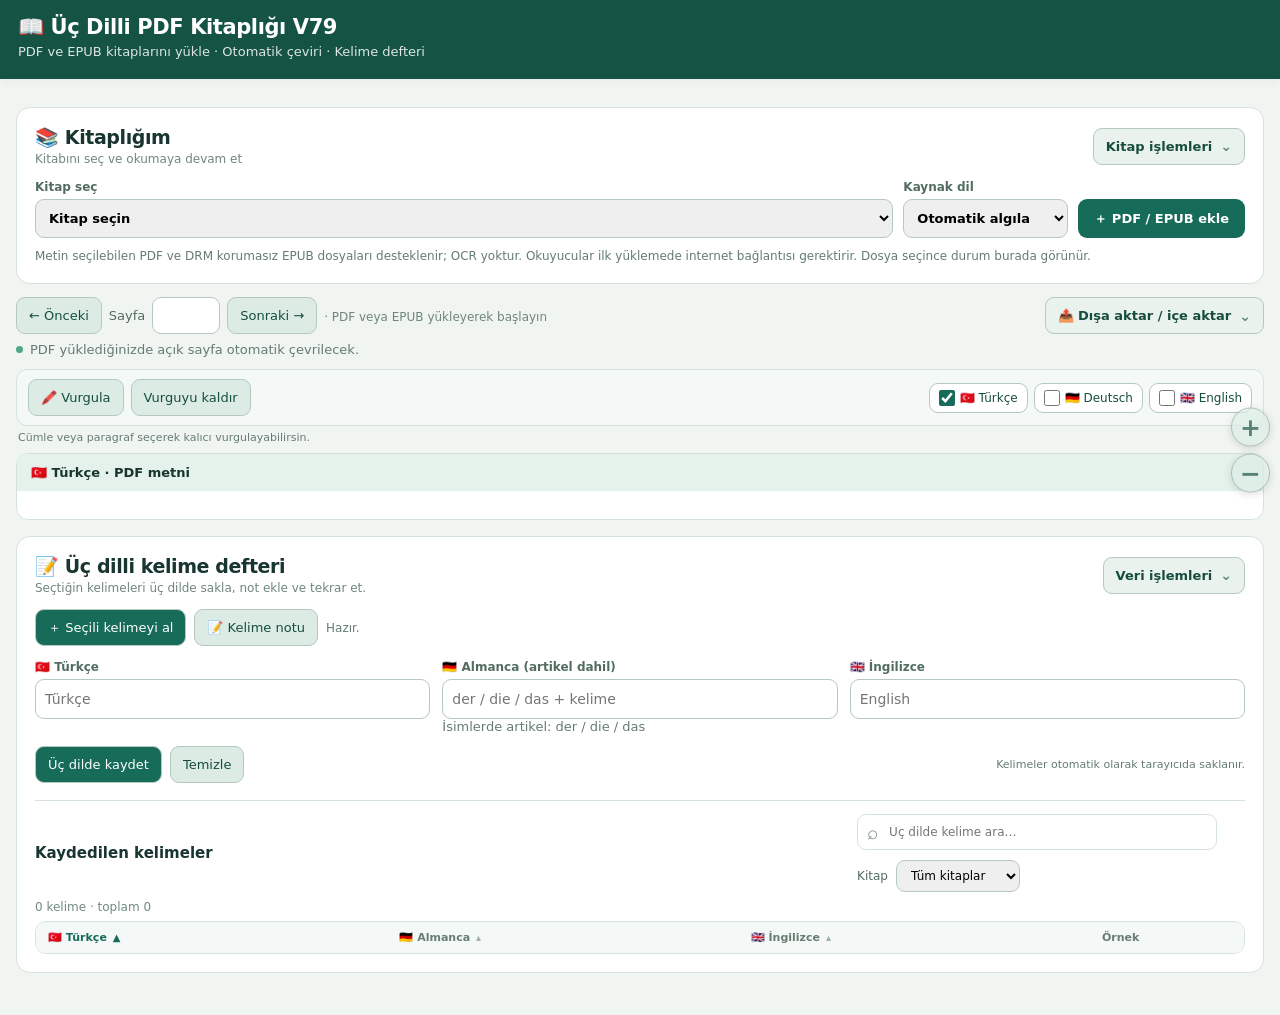
==== commit 63d71638: "V79: preserve selected vocabulary book filter after saving a word" ====
--- a/index.html
+++ b/index.html
@@ -147,7 +147,7 @@
 .vocab-sort-heading.is-active .vocab-sort-icon{opacity:1}
 @media(prefers-color-scheme:dark){.vocab-sort-heading:hover,.vocab-sort-heading.is-active{color:#89d8b2!important}}
 @media(max-width:650px){.vocab-filter-controls{width:100%}.vocab-search-field{max-width:none}.vocab-list-controls{align-items:stretch}}
-</style></head><body><div class="reading-zoom" aria-label="Metin boyutu"><button type="button" onclick="changeReadingFont(1)" aria-label="Yazıyı büyüt" title="Yazıyı büyüt">+</button><button type="button" onclick="changeReadingFont(-1)" aria-label="Yazıyı küçült" title="Yazıyı küçült">−</button></div><header><h1>📖 Üç Dilli PDF Kitaplığı V78</h1><p>PDF ve EPUB kitaplarını yükle · Otomatik çeviri · Kelime defteri</p></header><main>
+</style></head><body><div class="reading-zoom" aria-label="Metin boyutu"><button type="button" onclick="changeReadingFont(1)" aria-label="Yazıyı büyüt" title="Yazıyı büyüt">+</button><button type="button" onclick="changeReadingFont(-1)" aria-label="Yazıyı küçült" title="Yazıyı küçült">−</button></div><header><h1>📖 Üç Dilli PDF Kitaplığı V79</h1><p>PDF ve EPUB kitaplarını yükle · Otomatik çeviri · Kelime defteri</p></header><main>
 <section id="library" class="ui-card library-card">
  <div class="ui-section-heading"><div><h2>📚 Kitaplığım</h2><p class="ui-muted">Kitabını seç ve okumaya devam et</p></div>
  <details class="ui-menu"><summary aria-label="Kitap işlemleri">Kitap işlemleri <span class="ui-chevron">⌄</span></summary><div class="ui-menu-content"><button class="ui-danger" onclick="deleteBook()">Seçili kitabı kaldır</button><p class="ui-muted">Yalnızca seçili kitabı kitaplıktan kaldırır.</p></div></details></div>
@@ -1015,8 +1015,7 @@
   const stored=cleanVocabularyState(await dataRead(VOCAB_STATE_KEY));
   if(!stored.words.some(w=>entryKey(w)===k))throw Error('Kayıt doğrulanamadı');
   if(!stored.words.length)throw Error('Kayıt doğrulandı ancak kelime listesi boş; yeniden denemeden önce yedek alın');
-  const filter=$('wordBookFilter');if(filter)filter.value='all';
-  const search=$('wordSearch');if(search)search.value='';
+  // Keep the user's current book filter after saving; do not switch to all books.
   await refreshVocabulary();
   $('status').textContent='✓ Kelime ayrı bir satır olarak kaydedildi'+(context?' · örnek cümle eklendi.':'.');
  }catch(e){
